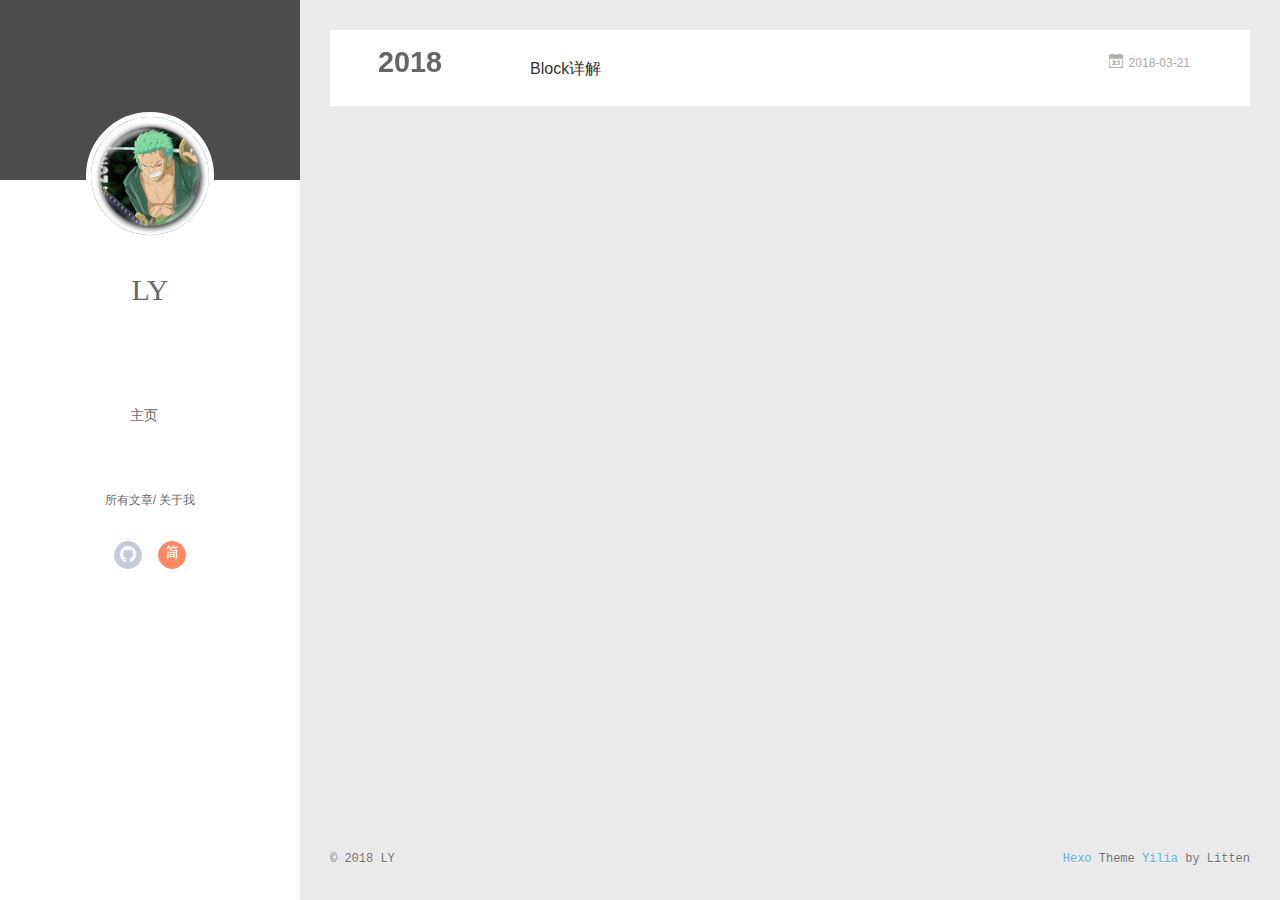
==== archives/index.html @ 7e8a122b "Site updated: 2018-03-22 15:43:41" ====
<!DOCTYPE html>
<html>
<head>
  <meta charset="utf-8">
  
  <meta name="renderer" content="webkit">
  <meta http-equiv="X-UA-Compatible" content="IE=edge" >
  <link rel="dns-prefetch" href="http://yoursite.com">
  <title>Archives | Mute</title>
  <meta name="viewport" content="width=device-width, initial-scale=1, maximum-scale=1">
  <meta property="og:type" content="website">
<meta property="og:title" content="Mute">
<meta property="og:url" content="http://yoursite.com/archives/index.html">
<meta property="og:site_name" content="Mute">
<meta property="og:locale" content="zh_CN">
<meta name="twitter:card" content="summary">
<meta name="twitter:title" content="Mute">
  
    <link rel="alternative" href="/atom.xml" title="Mute" type="application/atom+xml">
  
  
    <link rel="icon" href="/favicon.png">
  
  <link rel="stylesheet" type="text/css" href="/./main.0cf68a.css">
  <style type="text/css">
  
    #container.show {
      background: linear-gradient(200deg,#a0cfe4,#e8c37e);
    }
  </style>
  

  

</head>

<body>
  <div id="container" q-class="show:isCtnShow">
    <canvas id="anm-canvas" class="anm-canvas"></canvas>
    <div class="left-col" q-class="show:isShow">
      
<div class="overlay" style="background: #4d4d4d"></div>
<div class="intrude-less">
	<header id="header" class="inner">
		<a href="/" class="profilepic">
			<img src="/img/avatar.png" class="js-avatar">
		</a>
		<hgroup>
		  <h1 class="header-author"><a href="/">LY</a></h1>
		</hgroup>
		

		<nav class="header-menu">
			<ul>
			
				<li><a href="/">主页</a></li>
	        
			</ul>
		</nav>
		<nav class="header-smart-menu">
    		
    			
    			<a q-on="click: openSlider(e, 'innerArchive')" href="javascript:void(0)">所有文章</a>
    			
            
    			
            
    			
    			<a q-on="click: openSlider(e, 'aboutme')" href="javascript:void(0)">关于我</a>
    			
            
		</nav>
		<nav class="header-nav">
			<div class="social">
				
					<a class="github" target="_blank" href="https://github.com/1iuyan" title="github"><i class="icon-github"></i></a>
		        
					<a class="jianshu" target="_blank" href="https://www.jianshu.com/u/e7589dce4c55" title="jianshu"><i class="icon-jianshu"></i></a>
		        
			</div>
		</nav>
	</header>		
</div>

    </div>
    <div class="mid-col" q-class="show:isShow,hide:isShow|isFalse">
      
<nav id="mobile-nav">
  	<div class="overlay js-overlay" style="background: #4d4d4d"></div>
	<div class="btnctn js-mobile-btnctn">
  		<div class="slider-trigger list" q-on="click: openSlider(e)"><i class="icon icon-sort"></i></div>
	</div>
	<div class="intrude-less">
		<header id="header" class="inner">
			<div class="profilepic">
				<img src="/img/avatar.png" class="js-avatar">
			</div>
			<hgroup>
			  <h1 class="header-author js-header-author">LY</h1>
			</hgroup>
			
			
			
				
			
			
			
			<nav class="header-nav">
				<div class="social">
					
						<a class="github" target="_blank" href="https://github.com/1iuyan" title="github"><i class="icon-github"></i></a>
			        
						<a class="jianshu" target="_blank" href="https://www.jianshu.com/u/e7589dce4c55" title="jianshu"><i class="icon-jianshu"></i></a>
			        
				</div>
			</nav>

			<nav class="header-menu js-header-menu">
				<ul style="width: 50%">
				
				
					<li style="width: 100%"><a href="/">主页</a></li>
		        
				</ul>
			</nav>
		</header>				
	</div>
	<div class="mobile-mask" style="display:none" q-show="isShow"></div>
</nav>

      <div id="wrapper" class="body-wrap">
        <div class="menu-l">
          <div class="canvas-wrap">
            <canvas data-colors="#eaeaea" data-sectionHeight="100" data-contentId="js-content" id="myCanvas1" class="anm-canvas"></canvas>
          </div>
          <div id="js-content" class="content-ll">
            
  
  
    
    
      
      
      <section class="archives-wrap">
        <div class="archive-year-wrap">
          <a href="/archives/2018" class="archive-year">2018</a>
        </div>
        <div class="archives">
    
    <article class="archive-article archive-type-post">
  <div class="archive-article-inner">
    <header class="archive-article-header">
      	<div class="article-meta">
	      	<a href="/2018/03/21/Block/" class="archive-article-date">
  	<time datetime="2018-03-21T13:56:50.000Z" itemprop="datePublished"><i class="icon-calendar icon"></i>2018-03-21</time>
</a>
        </div>
    	 
  
    <h1 itemprop="name">
      <a class="archive-article-title" href="/2018/03/21/Block/">Block详解</a>
    </h1>
  

        <div class="article-info info-on-right">
          
          

        </div>
        <div class="clearfix"></div>
    </header>
  </div>
</article>
  
  
    </div></section>
  

    


          </div>
        </div>
      </div>
      <footer id="footer">
  <div class="outer">
    <div id="footer-info">
    	<div class="footer-left">
    		&copy; 2018 LY
    	</div>
      	<div class="footer-right">
      		<a href="http://hexo.io/" target="_blank">Hexo</a>  Theme <a href="https://github.com/litten/hexo-theme-yilia" target="_blank">Yilia</a> by Litten
      	</div>
    </div>
  </div>
</footer>
    </div>
    <script>
	var yiliaConfig = {
		mathjax: true,
		isHome: false,
		isPost: false,
		isArchive: true,
		isTag: false,
		isCategory: false,
		open_in_new: false,
		toc_hide_index: true,
		root: "/",
		innerArchive: true,
		showTags: false
	}
</script>

<script>!function(t){function n(e){if(r[e])return r[e].exports;var i=r[e]={exports:{},id:e,loaded:!1};return t[e].call(i.exports,i,i.exports,n),i.loaded=!0,i.exports}var r={};n.m=t,n.c=r,n.p="./",n(0)}([function(t,n,r){r(195),t.exports=r(191)},function(t,n,r){var e=r(3),i=r(52),o=r(27),u=r(28),c=r(53),f="prototype",a=function(t,n,r){var s,l,h,v,p=t&a.F,d=t&a.G,y=t&a.S,g=t&a.P,b=t&a.B,m=d?e:y?e[n]||(e[n]={}):(e[n]||{})[f],x=d?i:i[n]||(i[n]={}),w=x[f]||(x[f]={});d&&(r=n);for(s in r)l=!p&&m&&void 0!==m[s],h=(l?m:r)[s],v=b&&l?c(h,e):g&&"function"==typeof h?c(Function.call,h):h,m&&u(m,s,h,t&a.U),x[s]!=h&&o(x,s,v),g&&w[s]!=h&&(w[s]=h)};e.core=i,a.F=1,a.G=2,a.S=4,a.P=8,a.B=16,a.W=32,a.U=64,a.R=128,t.exports=a},function(t,n,r){var e=r(6);t.exports=function(t){if(!e(t))throw TypeError(t+" is not an object!");return t}},function(t,n){var r=t.exports="undefined"!=typeof window&&window.Math==Math?window:"undefined"!=typeof self&&self.Math==Math?self:Function("return this")();"number"==typeof __g&&(__g=r)},function(t,n){t.exports=function(t){try{return!!t()}catch(t){return!0}}},function(t,n){var r=t.exports="undefined"!=typeof window&&window.Math==Math?window:"undefined"!=typeof self&&self.Math==Math?self:Function("return this")();"number"==typeof __g&&(__g=r)},function(t,n){t.exports=function(t){return"object"==typeof t?null!==t:"function"==typeof t}},function(t,n,r){var e=r(126)("wks"),i=r(76),o=r(3).Symbol,u="function"==typeof o;(t.exports=function(t){return e[t]||(e[t]=u&&o[t]||(u?o:i)("Symbol."+t))}).store=e},function(t,n){var r={}.hasOwnProperty;t.exports=function(t,n){return r.call(t,n)}},function(t,n,r){var e=r(94),i=r(33);t.exports=function(t){return e(i(t))}},function(t,n,r){t.exports=!r(4)(function(){return 7!=Object.defineProperty({},"a",{get:function(){return 7}}).a})},function(t,n,r){var e=r(2),i=r(167),o=r(50),u=Object.defineProperty;n.f=r(10)?Object.defineProperty:function(t,n,r){if(e(t),n=o(n,!0),e(r),i)try{return u(t,n,r)}catch(t){}if("get"in r||"set"in r)throw TypeError("Accessors not supported!");return"value"in r&&(t[n]=r.value),t}},function(t,n,r){t.exports=!r(18)(function(){return 7!=Object.defineProperty({},"a",{get:function(){return 7}}).a})},function(t,n,r){var e=r(14),i=r(22);t.exports=r(12)?function(t,n,r){return e.f(t,n,i(1,r))}:function(t,n,r){return t[n]=r,t}},function(t,n,r){var e=r(20),i=r(58),o=r(42),u=Object.defineProperty;n.f=r(12)?Object.defineProperty:function(t,n,r){if(e(t),n=o(n,!0),e(r),i)try{return u(t,n,r)}catch(t){}if("get"in r||"set"in r)throw TypeError("Accessors not supported!");return"value"in r&&(t[n]=r.value),t}},function(t,n,r){var e=r(40)("wks"),i=r(23),o=r(5).Symbol,u="function"==typeof o;(t.exports=function(t){return e[t]||(e[t]=u&&o[t]||(u?o:i)("Symbol."+t))}).store=e},function(t,n,r){var e=r(67),i=Math.min;t.exports=function(t){return t>0?i(e(t),9007199254740991):0}},function(t,n,r){var e=r(46);t.exports=function(t){return Object(e(t))}},function(t,n){t.exports=function(t){try{return!!t()}catch(t){return!0}}},function(t,n,r){var e=r(63),i=r(34);t.exports=Object.keys||function(t){return e(t,i)}},function(t,n,r){var e=r(21);t.exports=function(t){if(!e(t))throw TypeError(t+" is not an object!");return t}},function(t,n){t.exports=function(t){return"object"==typeof t?null!==t:"function"==typeof t}},function(t,n){t.exports=function(t,n){return{enumerable:!(1&t),configurable:!(2&t),writable:!(4&t),value:n}}},function(t,n){var r=0,e=Math.random();t.exports=function(t){return"Symbol(".concat(void 0===t?"":t,")_",(++r+e).toString(36))}},function(t,n){var r={}.hasOwnProperty;t.exports=function(t,n){return r.call(t,n)}},function(t,n){var r=t.exports={version:"2.4.0"};"number"==typeof __e&&(__e=r)},function(t,n){t.exports=function(t){if("function"!=typeof t)throw TypeError(t+" is not a function!");return t}},function(t,n,r){var e=r(11),i=r(66);t.exports=r(10)?function(t,n,r){return e.f(t,n,i(1,r))}:function(t,n,r){return t[n]=r,t}},function(t,n,r){var e=r(3),i=r(27),o=r(24),u=r(76)("src"),c="toString",f=Function[c],a=(""+f).split(c);r(52).inspectSource=function(t){return f.call(t)},(t.exports=function(t,n,r,c){var f="function"==typeof r;f&&(o(r,"name")||i(r,"name",n)),t[n]!==r&&(f&&(o(r,u)||i(r,u,t[n]?""+t[n]:a.join(String(n)))),t===e?t[n]=r:c?t[n]?t[n]=r:i(t,n,r):(delete t[n],i(t,n,r)))})(Function.prototype,c,function(){return"function"==typeof this&&this[u]||f.call(this)})},function(t,n,r){var e=r(1),i=r(4),o=r(46),u=function(t,n,r,e){var i=String(o(t)),u="<"+n;return""!==r&&(u+=" "+r+'="'+String(e).replace(/"/g,"&quot;")+'"'),u+">"+i+"</"+n+">"};t.exports=function(t,n){var r={};r[t]=n(u),e(e.P+e.F*i(function(){var n=""[t]('"');return n!==n.toLowerCase()||n.split('"').length>3}),"String",r)}},function(t,n,r){var e=r(115),i=r(46);t.exports=function(t){return e(i(t))}},function(t,n,r){var e=r(116),i=r(66),o=r(30),u=r(50),c=r(24),f=r(167),a=Object.getOwnPropertyDescriptor;n.f=r(10)?a:function(t,n){if(t=o(t),n=u(n,!0),f)try{return a(t,n)}catch(t){}if(c(t,n))return i(!e.f.call(t,n),t[n])}},function(t,n,r){var e=r(24),i=r(17),o=r(145)("IE_PROTO"),u=Object.prototype;t.exports=Object.getPrototypeOf||function(t){return t=i(t),e(t,o)?t[o]:"function"==typeof t.constructor&&t instanceof t.constructor?t.constructor.prototype:t instanceof Object?u:null}},function(t,n){t.exports=function(t){if(void 0==t)throw TypeError("Can't call method on  "+t);return t}},function(t,n){t.exports="constructor,hasOwnProperty,isPrototypeOf,propertyIsEnumerable,toLocaleString,toString,valueOf".split(",")},function(t,n){t.exports={}},function(t,n){t.exports=!0},function(t,n){n.f={}.propertyIsEnumerable},function(t,n,r){var e=r(14).f,i=r(8),o=r(15)("toStringTag");t.exports=function(t,n,r){t&&!i(t=r?t:t.prototype,o)&&e(t,o,{configurable:!0,value:n})}},function(t,n,r){var e=r(40)("keys"),i=r(23);t.exports=function(t){return e[t]||(e[t]=i(t))}},function(t,n,r){var e=r(5),i="__core-js_shared__",o=e[i]||(e[i]={});t.exports=function(t){return o[t]||(o[t]={})}},function(t,n){var r=Math.ceil,e=Math.floor;t.exports=function(t){return isNaN(t=+t)?0:(t>0?e:r)(t)}},function(t,n,r){var e=r(21);t.exports=function(t,n){if(!e(t))return t;var r,i;if(n&&"function"==typeof(r=t.toString)&&!e(i=r.call(t)))return i;if("function"==typeof(r=t.valueOf)&&!e(i=r.call(t)))return i;if(!n&&"function"==typeof(r=t.toString)&&!e(i=r.call(t)))return i;throw TypeError("Can't convert object to primitive value")}},function(t,n,r){var e=r(5),i=r(25),o=r(36),u=r(44),c=r(14).f;t.exports=function(t){var n=i.Symbol||(i.Symbol=o?{}:e.Symbol||{});"_"==t.charAt(0)||t in n||c(n,t,{value:u.f(t)})}},function(t,n,r){n.f=r(15)},function(t,n){var r={}.toString;t.exports=function(t){return r.call(t).slice(8,-1)}},function(t,n){t.exports=function(t){if(void 0==t)throw TypeError("Can't call method on  "+t);return t}},function(t,n,r){var e=r(4);t.exports=function(t,n){return!!t&&e(function(){n?t.call(null,function(){},1):t.call(null)})}},function(t,n,r){var e=r(53),i=r(115),o=r(17),u=r(16),c=r(203);t.exports=function(t,n){var r=1==t,f=2==t,a=3==t,s=4==t,l=6==t,h=5==t||l,v=n||c;return function(n,c,p){for(var d,y,g=o(n),b=i(g),m=e(c,p,3),x=u(b.length),w=0,S=r?v(n,x):f?v(n,0):void 0;x>w;w++)if((h||w in b)&&(d=b[w],y=m(d,w,g),t))if(r)S[w]=y;else if(y)switch(t){case 3:return!0;case 5:return d;case 6:return w;case 2:S.push(d)}else if(s)return!1;return l?-1:a||s?s:S}}},function(t,n,r){var e=r(1),i=r(52),o=r(4);t.exports=function(t,n){var r=(i.Object||{})[t]||Object[t],u={};u[t]=n(r),e(e.S+e.F*o(function(){r(1)}),"Object",u)}},function(t,n,r){var e=r(6);t.exports=function(t,n){if(!e(t))return t;var r,i;if(n&&"function"==typeof(r=t.toString)&&!e(i=r.call(t)))return i;if("function"==typeof(r=t.valueOf)&&!e(i=r.call(t)))return i;if(!n&&"function"==typeof(r=t.toString)&&!e(i=r.call(t)))return i;throw TypeError("Can't convert object to primitive value")}},function(t,n,r){var e=r(5),i=r(25),o=r(91),u=r(13),c="prototype",f=function(t,n,r){var a,s,l,h=t&f.F,v=t&f.G,p=t&f.S,d=t&f.P,y=t&f.B,g=t&f.W,b=v?i:i[n]||(i[n]={}),m=b[c],x=v?e:p?e[n]:(e[n]||{})[c];v&&(r=n);for(a in r)(s=!h&&x&&void 0!==x[a])&&a in b||(l=s?x[a]:r[a],b[a]=v&&"function"!=typeof x[a]?r[a]:y&&s?o(l,e):g&&x[a]==l?function(t){var n=function(n,r,e){if(this instanceof t){switch(arguments.length){case 0:return new t;case 1:return new t(n);case 2:return new t(n,r)}return new t(n,r,e)}return t.apply(this,arguments)};return n[c]=t[c],n}(l):d&&"function"==typeof l?o(Function.call,l):l,d&&((b.virtual||(b.virtual={}))[a]=l,t&f.R&&m&&!m[a]&&u(m,a,l)))};f.F=1,f.G=2,f.S=4,f.P=8,f.B=16,f.W=32,f.U=64,f.R=128,t.exports=f},function(t,n){var r=t.exports={version:"2.4.0"};"number"==typeof __e&&(__e=r)},function(t,n,r){var e=r(26);t.exports=function(t,n,r){if(e(t),void 0===n)return t;switch(r){case 1:return function(r){return t.call(n,r)};case 2:return function(r,e){return t.call(n,r,e)};case 3:return function(r,e,i){return t.call(n,r,e,i)}}return function(){return t.apply(n,arguments)}}},function(t,n,r){var e=r(183),i=r(1),o=r(126)("metadata"),u=o.store||(o.store=new(r(186))),c=function(t,n,r){var i=u.get(t);if(!i){if(!r)return;u.set(t,i=new e)}var o=i.get(n);if(!o){if(!r)return;i.set(n,o=new e)}return o},f=function(t,n,r){var e=c(n,r,!1);return void 0!==e&&e.has(t)},a=function(t,n,r){var e=c(n,r,!1);return void 0===e?void 0:e.get(t)},s=function(t,n,r,e){c(r,e,!0).set(t,n)},l=function(t,n){var r=c(t,n,!1),e=[];return r&&r.forEach(function(t,n){e.push(n)}),e},h=function(t){return void 0===t||"symbol"==typeof t?t:String(t)},v=function(t){i(i.S,"Reflect",t)};t.exports={store:u,map:c,has:f,get:a,set:s,keys:l,key:h,exp:v}},function(t,n,r){"use strict";if(r(10)){var e=r(69),i=r(3),o=r(4),u=r(1),c=r(127),f=r(152),a=r(53),s=r(68),l=r(66),h=r(27),v=r(73),p=r(67),d=r(16),y=r(75),g=r(50),b=r(24),m=r(180),x=r(114),w=r(6),S=r(17),_=r(137),O=r(70),E=r(32),P=r(71).f,j=r(154),F=r(76),M=r(7),A=r(48),N=r(117),T=r(146),I=r(155),k=r(80),L=r(123),R=r(74),C=r(130),D=r(160),U=r(11),W=r(31),G=U.f,B=W.f,V=i.RangeError,z=i.TypeError,q=i.Uint8Array,K="ArrayBuffer",J="Shared"+K,Y="BYTES_PER_ELEMENT",H="prototype",$=Array[H],X=f.ArrayBuffer,Q=f.DataView,Z=A(0),tt=A(2),nt=A(3),rt=A(4),et=A(5),it=A(6),ot=N(!0),ut=N(!1),ct=I.values,ft=I.keys,at=I.entries,st=$.lastIndexOf,lt=$.reduce,ht=$.reduceRight,vt=$.join,pt=$.sort,dt=$.slice,yt=$.toString,gt=$.toLocaleString,bt=M("iterator"),mt=M("toStringTag"),xt=F("typed_constructor"),wt=F("def_constructor"),St=c.CONSTR,_t=c.TYPED,Ot=c.VIEW,Et="Wrong length!",Pt=A(1,function(t,n){return Tt(T(t,t[wt]),n)}),jt=o(function(){return 1===new q(new Uint16Array([1]).buffer)[0]}),Ft=!!q&&!!q[H].set&&o(function(){new q(1).set({})}),Mt=function(t,n){if(void 0===t)throw z(Et);var r=+t,e=d(t);if(n&&!m(r,e))throw V(Et);return e},At=function(t,n){var r=p(t);if(r<0||r%n)throw V("Wrong offset!");return r},Nt=function(t){if(w(t)&&_t in t)return t;throw z(t+" is not a typed array!")},Tt=function(t,n){if(!(w(t)&&xt in t))throw z("It is not a typed array constructor!");return new t(n)},It=function(t,n){return kt(T(t,t[wt]),n)},kt=function(t,n){for(var r=0,e=n.length,i=Tt(t,e);e>r;)i[r]=n[r++];return i},Lt=function(t,n,r){G(t,n,{get:function(){return this._d[r]}})},Rt=function(t){var n,r,e,i,o,u,c=S(t),f=arguments.length,s=f>1?arguments[1]:void 0,l=void 0!==s,h=j(c);if(void 0!=h&&!_(h)){for(u=h.call(c),e=[],n=0;!(o=u.next()).done;n++)e.push(o.value);c=e}for(l&&f>2&&(s=a(s,arguments[2],2)),n=0,r=d(c.length),i=Tt(this,r);r>n;n++)i[n]=l?s(c[n],n):c[n];return i},Ct=function(){for(var t=0,n=arguments.length,r=Tt(this,n);n>t;)r[t]=arguments[t++];return r},Dt=!!q&&o(function(){gt.call(new q(1))}),Ut=function(){return gt.apply(Dt?dt.call(Nt(this)):Nt(this),arguments)},Wt={copyWithin:function(t,n){return D.call(Nt(this),t,n,arguments.length>2?arguments[2]:void 0)},every:function(t){return rt(Nt(this),t,arguments.length>1?arguments[1]:void 0)},fill:function(t){return C.apply(Nt(this),arguments)},filter:function(t){return It(this,tt(Nt(this),t,arguments.length>1?arguments[1]:void 0))},find:function(t){return et(Nt(this),t,arguments.length>1?arguments[1]:void 0)},findIndex:function(t){return it(Nt(this),t,arguments.length>1?arguments[1]:void 0)},forEach:function(t){Z(Nt(this),t,arguments.length>1?arguments[1]:void 0)},indexOf:function(t){return ut(Nt(this),t,arguments.length>1?arguments[1]:void 0)},includes:function(t){return ot(Nt(this),t,arguments.length>1?arguments[1]:void 0)},join:function(t){return vt.apply(Nt(this),arguments)},lastIndexOf:function(t){return st.apply(Nt(this),arguments)},map:function(t){return Pt(Nt(this),t,arguments.length>1?arguments[1]:void 0)},reduce:function(t){return lt.apply(Nt(this),arguments)},reduceRight:function(t){return ht.apply(Nt(this),arguments)},reverse:function(){for(var t,n=this,r=Nt(n).length,e=Math.floor(r/2),i=0;i<e;)t=n[i],n[i++]=n[--r],n[r]=t;return n},some:function(t){return nt(Nt(this),t,arguments.length>1?arguments[1]:void 0)},sort:function(t){return pt.call(Nt(this),t)},subarray:function(t,n){var r=Nt(this),e=r.length,i=y(t,e);return new(T(r,r[wt]))(r.buffer,r.byteOffset+i*r.BYTES_PER_ELEMENT,d((void 0===n?e:y(n,e))-i))}},Gt=function(t,n){return It(this,dt.call(Nt(this),t,n))},Bt=function(t){Nt(this);var n=At(arguments[1],1),r=this.length,e=S(t),i=d(e.length),o=0;if(i+n>r)throw V(Et);for(;o<i;)this[n+o]=e[o++]},Vt={entries:function(){return at.call(Nt(this))},keys:function(){return ft.call(Nt(this))},values:function(){return ct.call(Nt(this))}},zt=function(t,n){return w(t)&&t[_t]&&"symbol"!=typeof n&&n in t&&String(+n)==String(n)},qt=function(t,n){return zt(t,n=g(n,!0))?l(2,t[n]):B(t,n)},Kt=function(t,n,r){return!(zt(t,n=g(n,!0))&&w(r)&&b(r,"value"))||b(r,"get")||b(r,"set")||r.configurable||b(r,"writable")&&!r.writable||b(r,"enumerable")&&!r.enumerable?G(t,n,r):(t[n]=r.value,t)};St||(W.f=qt,U.f=Kt),u(u.S+u.F*!St,"Object",{getOwnPropertyDescriptor:qt,defineProperty:Kt}),o(function(){yt.call({})})&&(yt=gt=function(){return vt.call(this)});var Jt=v({},Wt);v(Jt,Vt),h(Jt,bt,Vt.values),v(Jt,{slice:Gt,set:Bt,constructor:function(){},toString:yt,toLocaleString:Ut}),Lt(Jt,"buffer","b"),Lt(Jt,"byteOffset","o"),Lt(Jt,"byteLength","l"),Lt(Jt,"length","e"),G(Jt,mt,{get:function(){return this[_t]}}),t.exports=function(t,n,r,f){f=!!f;var a=t+(f?"Clamped":"")+"Array",l="Uint8Array"!=a,v="get"+t,p="set"+t,y=i[a],g=y||{},b=y&&E(y),m=!y||!c.ABV,S={},_=y&&y[H],j=function(t,r){var e=t._d;return e.v[v](r*n+e.o,jt)},F=function(t,r,e){var i=t._d;f&&(e=(e=Math.round(e))<0?0:e>255?255:255&e),i.v[p](r*n+i.o,e,jt)},M=function(t,n){G(t,n,{get:function(){return j(this,n)},set:function(t){return F(this,n,t)},enumerable:!0})};m?(y=r(function(t,r,e,i){s(t,y,a,"_d");var o,u,c,f,l=0,v=0;if(w(r)){if(!(r instanceof X||(f=x(r))==K||f==J))return _t in r?kt(y,r):Rt.call(y,r);o=r,v=At(e,n);var p=r.byteLength;if(void 0===i){if(p%n)throw V(Et);if((u=p-v)<0)throw V(Et)}else if((u=d(i)*n)+v>p)throw V(Et);c=u/n}else c=Mt(r,!0),u=c*n,o=new X(u);for(h(t,"_d",{b:o,o:v,l:u,e:c,v:new Q(o)});l<c;)M(t,l++)}),_=y[H]=O(Jt),h(_,"constructor",y)):L(function(t){new y(null),new y(t)},!0)||(y=r(function(t,r,e,i){s(t,y,a);var o;return w(r)?r instanceof X||(o=x(r))==K||o==J?void 0!==i?new g(r,At(e,n),i):void 0!==e?new g(r,At(e,n)):new g(r):_t in r?kt(y,r):Rt.call(y,r):new g(Mt(r,l))}),Z(b!==Function.prototype?P(g).concat(P(b)):P(g),function(t){t in y||h(y,t,g[t])}),y[H]=_,e||(_.constructor=y));var A=_[bt],N=!!A&&("values"==A.name||void 0==A.name),T=Vt.values;h(y,xt,!0),h(_,_t,a),h(_,Ot,!0),h(_,wt,y),(f?new y(1)[mt]==a:mt in _)||G(_,mt,{get:function(){return a}}),S[a]=y,u(u.G+u.W+u.F*(y!=g),S),u(u.S,a,{BYTES_PER_ELEMENT:n,from:Rt,of:Ct}),Y in _||h(_,Y,n),u(u.P,a,Wt),R(a),u(u.P+u.F*Ft,a,{set:Bt}),u(u.P+u.F*!N,a,Vt),u(u.P+u.F*(_.toString!=yt),a,{toString:yt}),u(u.P+u.F*o(function(){new y(1).slice()}),a,{slice:Gt}),u(u.P+u.F*(o(function(){return[1,2].toLocaleString()!=new y([1,2]).toLocaleString()})||!o(function(){_.toLocaleString.call([1,2])})),a,{toLocaleString:Ut}),k[a]=N?A:T,e||N||h(_,bt,T)}}else t.exports=function(){}},function(t,n){var r={}.toString;t.exports=function(t){return r.call(t).slice(8,-1)}},function(t,n,r){var e=r(21),i=r(5).document,o=e(i)&&e(i.createElement);t.exports=function(t){return o?i.createElement(t):{}}},function(t,n,r){t.exports=!r(12)&&!r(18)(function(){return 7!=Object.defineProperty(r(57)("div"),"a",{get:function(){return 7}}).a})},function(t,n,r){"use strict";var e=r(36),i=r(51),o=r(64),u=r(13),c=r(8),f=r(35),a=r(96),s=r(38),l=r(103),h=r(15)("iterator"),v=!([].keys&&"next"in[].keys()),p="keys",d="values",y=function(){return this};t.exports=function(t,n,r,g,b,m,x){a(r,n,g);var w,S,_,O=function(t){if(!v&&t in F)return F[t];switch(t){case p:case d:return function(){return new r(this,t)}}return function(){return new r(this,t)}},E=n+" Iterator",P=b==d,j=!1,F=t.prototype,M=F[h]||F["@@iterator"]||b&&F[b],A=M||O(b),N=b?P?O("entries"):A:void 0,T="Array"==n?F.entries||M:M;if(T&&(_=l(T.call(new t)))!==Object.prototype&&(s(_,E,!0),e||c(_,h)||u(_,h,y)),P&&M&&M.name!==d&&(j=!0,A=function(){return M.call(this)}),e&&!x||!v&&!j&&F[h]||u(F,h,A),f[n]=A,f[E]=y,b)if(w={values:P?A:O(d),keys:m?A:O(p),entries:N},x)for(S in w)S in F||o(F,S,w[S]);else i(i.P+i.F*(v||j),n,w);return w}},function(t,n,r){var e=r(20),i=r(100),o=r(34),u=r(39)("IE_PROTO"),c=function(){},f="prototype",a=function(){var t,n=r(57)("iframe"),e=o.length;for(n.style.display="none",r(93).appendChild(n),n.src="javascript:",t=n.contentWindow.document,t.open(),t.write("<script>document.F=Object<\/script>"),t.close(),a=t.F;e--;)delete a[f][o[e]];return a()};t.exports=Object.create||function(t,n){var r;return null!==t?(c[f]=e(t),r=new c,c[f]=null,r[u]=t):r=a(),void 0===n?r:i(r,n)}},function(t,n,r){var e=r(63),i=r(34).concat("length","prototype");n.f=Object.getOwnPropertyNames||function(t){return e(t,i)}},function(t,n){n.f=Object.getOwnPropertySymbols},function(t,n,r){var e=r(8),i=r(9),o=r(90)(!1),u=r(39)("IE_PROTO");t.exports=function(t,n){var r,c=i(t),f=0,a=[];for(r in c)r!=u&&e(c,r)&&a.push(r);for(;n.length>f;)e(c,r=n[f++])&&(~o(a,r)||a.push(r));return a}},function(t,n,r){t.exports=r(13)},function(t,n,r){var e=r(76)("meta"),i=r(6),o=r(24),u=r(11).f,c=0,f=Object.isExtensible||function(){return!0},a=!r(4)(function(){return f(Object.preventExtensions({}))}),s=function(t){u(t,e,{value:{i:"O"+ ++c,w:{}}})},l=function(t,n){if(!i(t))return"symbol"==typeof t?t:("string"==typeof t?"S":"P")+t;if(!o(t,e)){if(!f(t))return"F";if(!n)return"E";s(t)}return t[e].i},h=function(t,n){if(!o(t,e)){if(!f(t))return!0;if(!n)return!1;s(t)}return t[e].w},v=function(t){return a&&p.NEED&&f(t)&&!o(t,e)&&s(t),t},p=t.exports={KEY:e,NEED:!1,fastKey:l,getWeak:h,onFreeze:v}},function(t,n){t.exports=function(t,n){return{enumerable:!(1&t),configurable:!(2&t),writable:!(4&t),value:n}}},function(t,n){var r=Math.ceil,e=Math.floor;t.exports=function(t){return isNaN(t=+t)?0:(t>0?e:r)(t)}},function(t,n){t.exports=function(t,n,r,e){if(!(t instanceof n)||void 0!==e&&e in t)throw TypeError(r+": incorrect invocation!");return t}},function(t,n){t.exports=!1},function(t,n,r){var e=r(2),i=r(173),o=r(133),u=r(145)("IE_PROTO"),c=function(){},f="prototype",a=function(){var t,n=r(132)("iframe"),e=o.length;for(n.style.display="none",r(135).appendChild(n),n.src="javascript:",t=n.contentWindow.document,t.open(),t.write("<script>document.F=Object<\/script>"),t.close(),a=t.F;e--;)delete a[f][o[e]];return a()};t.exports=Object.create||function(t,n){var r;return null!==t?(c[f]=e(t),r=new c,c[f]=null,r[u]=t):r=a(),void 0===n?r:i(r,n)}},function(t,n,r){var e=r(175),i=r(133).concat("length","prototype");n.f=Object.getOwnPropertyNames||function(t){return e(t,i)}},function(t,n,r){var e=r(175),i=r(133);t.exports=Object.keys||function(t){return e(t,i)}},function(t,n,r){var e=r(28);t.exports=function(t,n,r){for(var i in n)e(t,i,n[i],r);return t}},function(t,n,r){"use strict";var e=r(3),i=r(11),o=r(10),u=r(7)("species");t.exports=function(t){var n=e[t];o&&n&&!n[u]&&i.f(n,u,{configurable:!0,get:function(){return this}})}},function(t,n,r){var e=r(67),i=Math.max,o=Math.min;t.exports=function(t,n){return t=e(t),t<0?i(t+n,0):o(t,n)}},function(t,n){var r=0,e=Math.random();t.exports=function(t){return"Symbol(".concat(void 0===t?"":t,")_",(++r+e).toString(36))}},function(t,n,r){var e=r(33);t.exports=function(t){return Object(e(t))}},function(t,n,r){var e=r(7)("unscopables"),i=Array.prototype;void 0==i[e]&&r(27)(i,e,{}),t.exports=function(t){i[e][t]=!0}},function(t,n,r){var e=r(53),i=r(169),o=r(137),u=r(2),c=r(16),f=r(154),a={},s={},n=t.exports=function(t,n,r,l,h){var v,p,d,y,g=h?function(){return t}:f(t),b=e(r,l,n?2:1),m=0;if("function"!=typeof g)throw TypeError(t+" is not iterable!");if(o(g)){for(v=c(t.length);v>m;m++)if((y=n?b(u(p=t[m])[0],p[1]):b(t[m]))===a||y===s)return y}else for(d=g.call(t);!(p=d.next()).done;)if((y=i(d,b,p.value,n))===a||y===s)return y};n.BREAK=a,n.RETURN=s},function(t,n){t.exports={}},function(t,n,r){var e=r(11).f,i=r(24),o=r(7)("toStringTag");t.exports=function(t,n,r){t&&!i(t=r?t:t.prototype,o)&&e(t,o,{configurable:!0,value:n})}},function(t,n,r){var e=r(1),i=r(46),o=r(4),u=r(150),c="["+u+"]",f="​",a=RegExp("^"+c+c+"*"),s=RegExp(c+c+"*$"),l=function(t,n,r){var i={},c=o(function(){return!!u[t]()||f[t]()!=f}),a=i[t]=c?n(h):u[t];r&&(i[r]=a),e(e.P+e.F*c,"String",i)},h=l.trim=function(t,n){return t=String(i(t)),1&n&&(t=t.replace(a,"")),2&n&&(t=t.replace(s,"")),t};t.exports=l},function(t,n,r){t.exports={default:r(86),__esModule:!0}},function(t,n,r){t.exports={default:r(87),__esModule:!0}},function(t,n,r){"use strict";function e(t){return t&&t.__esModule?t:{default:t}}n.__esModule=!0;var i=r(84),o=e(i),u=r(83),c=e(u),f="function"==typeof c.default&&"symbol"==typeof o.default?function(t){return typeof t}:function(t){return t&&"function"==typeof c.default&&t.constructor===c.default&&t!==c.default.prototype?"symbol":typeof t};n.default="function"==typeof c.default&&"symbol"===f(o.default)?function(t){return void 0===t?"undefined":f(t)}:function(t){return t&&"function"==typeof c.default&&t.constructor===c.default&&t!==c.default.prototype?"symbol":void 0===t?"undefined":f(t)}},function(t,n,r){r(110),r(108),r(111),r(112),t.exports=r(25).Symbol},function(t,n,r){r(109),r(113),t.exports=r(44).f("iterator")},function(t,n){t.exports=function(t){if("function"!=typeof t)throw TypeError(t+" is not a function!");return t}},function(t,n){t.exports=function(){}},function(t,n,r){var e=r(9),i=r(106),o=r(105);t.exports=function(t){return function(n,r,u){var c,f=e(n),a=i(f.length),s=o(u,a);if(t&&r!=r){for(;a>s;)if((c=f[s++])!=c)return!0}else for(;a>s;s++)if((t||s in f)&&f[s]===r)return t||s||0;return!t&&-1}}},function(t,n,r){var e=r(88);t.exports=function(t,n,r){if(e(t),void 0===n)return t;switch(r){case 1:return function(r){return t.call(n,r)};case 2:return function(r,e){return t.call(n,r,e)};case 3:return function(r,e,i){return t.call(n,r,e,i)}}return function(){return t.apply(n,arguments)}}},function(t,n,r){var e=r(19),i=r(62),o=r(37);t.exports=function(t){var n=e(t),r=i.f;if(r)for(var u,c=r(t),f=o.f,a=0;c.length>a;)f.call(t,u=c[a++])&&n.push(u);return n}},function(t,n,r){t.exports=r(5).document&&document.documentElement},function(t,n,r){var e=r(56);t.exports=Object("z").propertyIsEnumerable(0)?Object:function(t){return"String"==e(t)?t.split(""):Object(t)}},function(t,n,r){var e=r(56);t.exports=Array.isArray||function(t){return"Array"==e(t)}},function(t,n,r){"use strict";var e=r(60),i=r(22),o=r(38),u={};r(13)(u,r(15)("iterator"),function(){return this}),t.exports=function(t,n,r){t.prototype=e(u,{next:i(1,r)}),o(t,n+" Iterator")}},function(t,n){t.exports=function(t,n){return{value:n,done:!!t}}},function(t,n,r){var e=r(19),i=r(9);t.exports=function(t,n){for(var r,o=i(t),u=e(o),c=u.length,f=0;c>f;)if(o[r=u[f++]]===n)return r}},function(t,n,r){var e=r(23)("meta"),i=r(21),o=r(8),u=r(14).f,c=0,f=Object.isExtensible||function(){return!0},a=!r(18)(function(){return f(Object.preventExtensions({}))}),s=function(t){u(t,e,{value:{i:"O"+ ++c,w:{}}})},l=function(t,n){if(!i(t))return"symbol"==typeof t?t:("string"==typeof t?"S":"P")+t;if(!o(t,e)){if(!f(t))return"F";if(!n)return"E";s(t)}return t[e].i},h=function(t,n){if(!o(t,e)){if(!f(t))return!0;if(!n)return!1;s(t)}return t[e].w},v=function(t){return a&&p.NEED&&f(t)&&!o(t,e)&&s(t),t},p=t.exports={KEY:e,NEED:!1,fastKey:l,getWeak:h,onFreeze:v}},function(t,n,r){var e=r(14),i=r(20),o=r(19);t.exports=r(12)?Object.defineProperties:function(t,n){i(t);for(var r,u=o(n),c=u.length,f=0;c>f;)e.f(t,r=u[f++],n[r]);return t}},function(t,n,r){var e=r(37),i=r(22),o=r(9),u=r(42),c=r(8),f=r(58),a=Object.getOwnPropertyDescriptor;n.f=r(12)?a:function(t,n){if(t=o(t),n=u(n,!0),f)try{return a(t,n)}catch(t){}if(c(t,n))return i(!e.f.call(t,n),t[n])}},function(t,n,r){var e=r(9),i=r(61).f,o={}.toString,u="object"==typeof window&&window&&Object.getOwnPropertyNames?Object.getOwnPropertyNames(window):[],c=function(t){try{return i(t)}catch(t){return u.slice()}};t.exports.f=function(t){return u&&"[object Window]"==o.call(t)?c(t):i(e(t))}},function(t,n,r){var e=r(8),i=r(77),o=r(39)("IE_PROTO"),u=Object.prototype;t.exports=Object.getPrototypeOf||function(t){return t=i(t),e(t,o)?t[o]:"function"==typeof t.constructor&&t instanceof t.constructor?t.constructor.prototype:t instanceof Object?u:null}},function(t,n,r){var e=r(41),i=r(33);t.exports=function(t){return function(n,r){var o,u,c=String(i(n)),f=e(r),a=c.length;return f<0||f>=a?t?"":void 0:(o=c.charCodeAt(f),o<55296||o>56319||f+1===a||(u=c.charCodeAt(f+1))<56320||u>57343?t?c.charAt(f):o:t?c.slice(f,f+2):u-56320+(o-55296<<10)+65536)}}},function(t,n,r){var e=r(41),i=Math.max,o=Math.min;t.exports=function(t,n){return t=e(t),t<0?i(t+n,0):o(t,n)}},function(t,n,r){var e=r(41),i=Math.min;t.exports=function(t){return t>0?i(e(t),9007199254740991):0}},function(t,n,r){"use strict";var e=r(89),i=r(97),o=r(35),u=r(9);t.exports=r(59)(Array,"Array",function(t,n){this._t=u(t),this._i=0,this._k=n},function(){var t=this._t,n=this._k,r=this._i++;return!t||r>=t.length?(this._t=void 0,i(1)):"keys"==n?i(0,r):"values"==n?i(0,t[r]):i(0,[r,t[r]])},"values"),o.Arguments=o.Array,e("keys"),e("values"),e("entries")},function(t,n){},function(t,n,r){"use strict";var e=r(104)(!0);r(59)(String,"String",function(t){this._t=String(t),this._i=0},function(){var t,n=this._t,r=this._i;return r>=n.length?{value:void 0,done:!0}:(t=e(n,r),this._i+=t.length,{value:t,done:!1})})},function(t,n,r){"use strict";var e=r(5),i=r(8),o=r(12),u=r(51),c=r(64),f=r(99).KEY,a=r(18),s=r(40),l=r(38),h=r(23),v=r(15),p=r(44),d=r(43),y=r(98),g=r(92),b=r(95),m=r(20),x=r(9),w=r(42),S=r(22),_=r(60),O=r(102),E=r(101),P=r(14),j=r(19),F=E.f,M=P.f,A=O.f,N=e.Symbol,T=e.JSON,I=T&&T.stringify,k="prototype",L=v("_hidden"),R=v("toPrimitive"),C={}.propertyIsEnumerable,D=s("symbol-registry"),U=s("symbols"),W=s("op-symbols"),G=Object[k],B="function"==typeof N,V=e.QObject,z=!V||!V[k]||!V[k].findChild,q=o&&a(function(){return 7!=_(M({},"a",{get:function(){return M(this,"a",{value:7}).a}})).a})?function(t,n,r){var e=F(G,n);e&&delete G[n],M(t,n,r),e&&t!==G&&M(G,n,e)}:M,K=function(t){var n=U[t]=_(N[k]);return n._k=t,n},J=B&&"symbol"==typeof N.iterator?function(t){return"symbol"==typeof t}:function(t){return t instanceof N},Y=function(t,n,r){return t===G&&Y(W,n,r),m(t),n=w(n,!0),m(r),i(U,n)?(r.enumerable?(i(t,L)&&t[L][n]&&(t[L][n]=!1),r=_(r,{enumerable:S(0,!1)})):(i(t,L)||M(t,L,S(1,{})),t[L][n]=!0),q(t,n,r)):M(t,n,r)},H=function(t,n){m(t);for(var r,e=g(n=x(n)),i=0,o=e.length;o>i;)Y(t,r=e[i++],n[r]);return t},$=function(t,n){return void 0===n?_(t):H(_(t),n)},X=function(t){var n=C.call(this,t=w(t,!0));return!(this===G&&i(U,t)&&!i(W,t))&&(!(n||!i(this,t)||!i(U,t)||i(this,L)&&this[L][t])||n)},Q=function(t,n){if(t=x(t),n=w(n,!0),t!==G||!i(U,n)||i(W,n)){var r=F(t,n);return!r||!i(U,n)||i(t,L)&&t[L][n]||(r.enumerable=!0),r}},Z=function(t){for(var n,r=A(x(t)),e=[],o=0;r.length>o;)i(U,n=r[o++])||n==L||n==f||e.push(n);return e},tt=function(t){for(var n,r=t===G,e=A(r?W:x(t)),o=[],u=0;e.length>u;)!i(U,n=e[u++])||r&&!i(G,n)||o.push(U[n]);return o};B||(N=function(){if(this instanceof N)throw TypeError("Symbol is not a constructor!");var t=h(arguments.length>0?arguments[0]:void 0),n=function(r){this===G&&n.call(W,r),i(this,L)&&i(this[L],t)&&(this[L][t]=!1),q(this,t,S(1,r))};return o&&z&&q(G,t,{configurable:!0,set:n}),K(t)},c(N[k],"toString",function(){return this._k}),E.f=Q,P.f=Y,r(61).f=O.f=Z,r(37).f=X,r(62).f=tt,o&&!r(36)&&c(G,"propertyIsEnumerable",X,!0),p.f=function(t){return K(v(t))}),u(u.G+u.W+u.F*!B,{Symbol:N});for(var nt="hasInstance,isConcatSpreadable,iterator,match,replace,search,species,split,toPrimitive,toStringTag,unscopables".split(","),rt=0;nt.length>rt;)v(nt[rt++]);for(var nt=j(v.store),rt=0;nt.length>rt;)d(nt[rt++]);u(u.S+u.F*!B,"Symbol",{for:function(t){return i(D,t+="")?D[t]:D[t]=N(t)},keyFor:function(t){if(J(t))return y(D,t);throw TypeError(t+" is not a symbol!")},useSetter:function(){z=!0},useSimple:function(){z=!1}}),u(u.S+u.F*!B,"Object",{create:$,defineProperty:Y,defineProperties:H,getOwnPropertyDescriptor:Q,getOwnPropertyNames:Z,getOwnPropertySymbols:tt}),T&&u(u.S+u.F*(!B||a(function(){var t=N();return"[null]"!=I([t])||"{}"!=I({a:t})||"{}"!=I(Object(t))})),"JSON",{stringify:function(t){if(void 0!==t&&!J(t)){for(var n,r,e=[t],i=1;arguments.length>i;)e.push(arguments[i++]);return n=e[1],"function"==typeof n&&(r=n),!r&&b(n)||(n=function(t,n){if(r&&(n=r.call(this,t,n)),!J(n))return n}),e[1]=n,I.apply(T,e)}}}),N[k][R]||r(13)(N[k],R,N[k].valueOf),l(N,"Symbol"),l(Math,"Math",!0),l(e.JSON,"JSON",!0)},function(t,n,r){r(43)("asyncIterator")},function(t,n,r){r(43)("observable")},function(t,n,r){r(107);for(var e=r(5),i=r(13),o=r(35),u=r(15)("toStringTag"),c=["NodeList","DOMTokenList","MediaList","StyleSheetList","CSSRuleList"],f=0;f<5;f++){var a=c[f],s=e[a],l=s&&s.prototype;l&&!l[u]&&i(l,u,a),o[a]=o.Array}},function(t,n,r){var e=r(45),i=r(7)("toStringTag"),o="Arguments"==e(function(){return arguments}()),u=function(t,n){try{return t[n]}catch(t){}};t.exports=function(t){var n,r,c;return void 0===t?"Undefined":null===t?"Null":"string"==typeof(r=u(n=Object(t),i))?r:o?e(n):"Object"==(c=e(n))&&"function"==typeof n.callee?"Arguments":c}},function(t,n,r){var e=r(45);t.exports=Object("z").propertyIsEnumerable(0)?Object:function(t){return"String"==e(t)?t.split(""):Object(t)}},function(t,n){n.f={}.propertyIsEnumerable},function(t,n,r){var e=r(30),i=r(16),o=r(75);t.exports=function(t){return function(n,r,u){var c,f=e(n),a=i(f.length),s=o(u,a);if(t&&r!=r){for(;a>s;)if((c=f[s++])!=c)return!0}else for(;a>s;s++)if((t||s in f)&&f[s]===r)return t||s||0;return!t&&-1}}},function(t,n,r){"use strict";var e=r(3),i=r(1),o=r(28),u=r(73),c=r(65),f=r(79),a=r(68),s=r(6),l=r(4),h=r(123),v=r(81),p=r(136);t.exports=function(t,n,r,d,y,g){var b=e[t],m=b,x=y?"set":"add",w=m&&m.prototype,S={},_=function(t){var n=w[t];o(w,t,"delete"==t?function(t){return!(g&&!s(t))&&n.call(this,0===t?0:t)}:"has"==t?function(t){return!(g&&!s(t))&&n.call(this,0===t?0:t)}:"get"==t?function(t){return g&&!s(t)?void 0:n.call(this,0===t?0:t)}:"add"==t?function(t){return n.call(this,0===t?0:t),this}:function(t,r){return n.call(this,0===t?0:t,r),this})};if("function"==typeof m&&(g||w.forEach&&!l(function(){(new m).entries().next()}))){var O=new m,E=O[x](g?{}:-0,1)!=O,P=l(function(){O.has(1)}),j=h(function(t){new m(t)}),F=!g&&l(function(){for(var t=new m,n=5;n--;)t[x](n,n);return!t.has(-0)});j||(m=n(function(n,r){a(n,m,t);var e=p(new b,n,m);return void 0!=r&&f(r,y,e[x],e),e}),m.prototype=w,w.constructor=m),(P||F)&&(_("delete"),_("has"),y&&_("get")),(F||E)&&_(x),g&&w.clear&&delete w.clear}else m=d.getConstructor(n,t,y,x),u(m.prototype,r),c.NEED=!0;return v(m,t),S[t]=m,i(i.G+i.W+i.F*(m!=b),S),g||d.setStrong(m,t,y),m}},function(t,n,r){"use strict";var e=r(27),i=r(28),o=r(4),u=r(46),c=r(7);t.exports=function(t,n,r){var f=c(t),a=r(u,f,""[t]),s=a[0],l=a[1];o(function(){var n={};return n[f]=function(){return 7},7!=""[t](n)})&&(i(String.prototype,t,s),e(RegExp.prototype,f,2==n?function(t,n){return l.call(t,this,n)}:function(t){return l.call(t,this)}))}
},function(t,n,r){"use strict";var e=r(2);t.exports=function(){var t=e(this),n="";return t.global&&(n+="g"),t.ignoreCase&&(n+="i"),t.multiline&&(n+="m"),t.unicode&&(n+="u"),t.sticky&&(n+="y"),n}},function(t,n){t.exports=function(t,n,r){var e=void 0===r;switch(n.length){case 0:return e?t():t.call(r);case 1:return e?t(n[0]):t.call(r,n[0]);case 2:return e?t(n[0],n[1]):t.call(r,n[0],n[1]);case 3:return e?t(n[0],n[1],n[2]):t.call(r,n[0],n[1],n[2]);case 4:return e?t(n[0],n[1],n[2],n[3]):t.call(r,n[0],n[1],n[2],n[3])}return t.apply(r,n)}},function(t,n,r){var e=r(6),i=r(45),o=r(7)("match");t.exports=function(t){var n;return e(t)&&(void 0!==(n=t[o])?!!n:"RegExp"==i(t))}},function(t,n,r){var e=r(7)("iterator"),i=!1;try{var o=[7][e]();o.return=function(){i=!0},Array.from(o,function(){throw 2})}catch(t){}t.exports=function(t,n){if(!n&&!i)return!1;var r=!1;try{var o=[7],u=o[e]();u.next=function(){return{done:r=!0}},o[e]=function(){return u},t(o)}catch(t){}return r}},function(t,n,r){t.exports=r(69)||!r(4)(function(){var t=Math.random();__defineSetter__.call(null,t,function(){}),delete r(3)[t]})},function(t,n){n.f=Object.getOwnPropertySymbols},function(t,n,r){var e=r(3),i="__core-js_shared__",o=e[i]||(e[i]={});t.exports=function(t){return o[t]||(o[t]={})}},function(t,n,r){for(var e,i=r(3),o=r(27),u=r(76),c=u("typed_array"),f=u("view"),a=!(!i.ArrayBuffer||!i.DataView),s=a,l=0,h="Int8Array,Uint8Array,Uint8ClampedArray,Int16Array,Uint16Array,Int32Array,Uint32Array,Float32Array,Float64Array".split(",");l<9;)(e=i[h[l++]])?(o(e.prototype,c,!0),o(e.prototype,f,!0)):s=!1;t.exports={ABV:a,CONSTR:s,TYPED:c,VIEW:f}},function(t,n){"use strict";var r={versions:function(){var t=window.navigator.userAgent;return{trident:t.indexOf("Trident")>-1,presto:t.indexOf("Presto")>-1,webKit:t.indexOf("AppleWebKit")>-1,gecko:t.indexOf("Gecko")>-1&&-1==t.indexOf("KHTML"),mobile:!!t.match(/AppleWebKit.*Mobile.*/),ios:!!t.match(/\(i[^;]+;( U;)? CPU.+Mac OS X/),android:t.indexOf("Android")>-1||t.indexOf("Linux")>-1,iPhone:t.indexOf("iPhone")>-1||t.indexOf("Mac")>-1,iPad:t.indexOf("iPad")>-1,webApp:-1==t.indexOf("Safari"),weixin:-1==t.indexOf("MicroMessenger")}}()};t.exports=r},function(t,n,r){"use strict";var e=r(85),i=function(t){return t&&t.__esModule?t:{default:t}}(e),o=function(){function t(t,n,e){return n||e?String.fromCharCode(n||e):r[t]||t}function n(t){return e[t]}var r={"&quot;":'"',"&lt;":"<","&gt;":">","&amp;":"&","&nbsp;":" "},e={};for(var u in r)e[r[u]]=u;return r["&apos;"]="'",e["'"]="&#39;",{encode:function(t){return t?(""+t).replace(/['<> "&]/g,n).replace(/\r?\n/g,"<br/>").replace(/\s/g,"&nbsp;"):""},decode:function(n){return n?(""+n).replace(/<br\s*\/?>/gi,"\n").replace(/&quot;|&lt;|&gt;|&amp;|&nbsp;|&apos;|&#(\d+);|&#(\d+)/g,t).replace(/\u00a0/g," "):""},encodeBase16:function(t){if(!t)return t;t+="";for(var n=[],r=0,e=t.length;e>r;r++)n.push(t.charCodeAt(r).toString(16).toUpperCase());return n.join("")},encodeBase16forJSON:function(t){if(!t)return t;t=t.replace(/[\u4E00-\u9FBF]/gi,function(t){return escape(t).replace("%u","\\u")});for(var n=[],r=0,e=t.length;e>r;r++)n.push(t.charCodeAt(r).toString(16).toUpperCase());return n.join("")},decodeBase16:function(t){if(!t)return t;t+="";for(var n=[],r=0,e=t.length;e>r;r+=2)n.push(String.fromCharCode("0x"+t.slice(r,r+2)));return n.join("")},encodeObject:function(t){if(t instanceof Array)for(var n=0,r=t.length;r>n;n++)t[n]=o.encodeObject(t[n]);else if("object"==(void 0===t?"undefined":(0,i.default)(t)))for(var e in t)t[e]=o.encodeObject(t[e]);else if("string"==typeof t)return o.encode(t);return t},loadScript:function(t){var n=document.createElement("script");document.getElementsByTagName("body")[0].appendChild(n),n.setAttribute("src",t)},addLoadEvent:function(t){var n=window.onload;"function"!=typeof window.onload?window.onload=t:window.onload=function(){n(),t()}}}}();t.exports=o},function(t,n,r){"use strict";var e=r(17),i=r(75),o=r(16);t.exports=function(t){for(var n=e(this),r=o(n.length),u=arguments.length,c=i(u>1?arguments[1]:void 0,r),f=u>2?arguments[2]:void 0,a=void 0===f?r:i(f,r);a>c;)n[c++]=t;return n}},function(t,n,r){"use strict";var e=r(11),i=r(66);t.exports=function(t,n,r){n in t?e.f(t,n,i(0,r)):t[n]=r}},function(t,n,r){var e=r(6),i=r(3).document,o=e(i)&&e(i.createElement);t.exports=function(t){return o?i.createElement(t):{}}},function(t,n){t.exports="constructor,hasOwnProperty,isPrototypeOf,propertyIsEnumerable,toLocaleString,toString,valueOf".split(",")},function(t,n,r){var e=r(7)("match");t.exports=function(t){var n=/./;try{"/./"[t](n)}catch(r){try{return n[e]=!1,!"/./"[t](n)}catch(t){}}return!0}},function(t,n,r){t.exports=r(3).document&&document.documentElement},function(t,n,r){var e=r(6),i=r(144).set;t.exports=function(t,n,r){var o,u=n.constructor;return u!==r&&"function"==typeof u&&(o=u.prototype)!==r.prototype&&e(o)&&i&&i(t,o),t}},function(t,n,r){var e=r(80),i=r(7)("iterator"),o=Array.prototype;t.exports=function(t){return void 0!==t&&(e.Array===t||o[i]===t)}},function(t,n,r){var e=r(45);t.exports=Array.isArray||function(t){return"Array"==e(t)}},function(t,n,r){"use strict";var e=r(70),i=r(66),o=r(81),u={};r(27)(u,r(7)("iterator"),function(){return this}),t.exports=function(t,n,r){t.prototype=e(u,{next:i(1,r)}),o(t,n+" Iterator")}},function(t,n,r){"use strict";var e=r(69),i=r(1),o=r(28),u=r(27),c=r(24),f=r(80),a=r(139),s=r(81),l=r(32),h=r(7)("iterator"),v=!([].keys&&"next"in[].keys()),p="keys",d="values",y=function(){return this};t.exports=function(t,n,r,g,b,m,x){a(r,n,g);var w,S,_,O=function(t){if(!v&&t in F)return F[t];switch(t){case p:case d:return function(){return new r(this,t)}}return function(){return new r(this,t)}},E=n+" Iterator",P=b==d,j=!1,F=t.prototype,M=F[h]||F["@@iterator"]||b&&F[b],A=M||O(b),N=b?P?O("entries"):A:void 0,T="Array"==n?F.entries||M:M;if(T&&(_=l(T.call(new t)))!==Object.prototype&&(s(_,E,!0),e||c(_,h)||u(_,h,y)),P&&M&&M.name!==d&&(j=!0,A=function(){return M.call(this)}),e&&!x||!v&&!j&&F[h]||u(F,h,A),f[n]=A,f[E]=y,b)if(w={values:P?A:O(d),keys:m?A:O(p),entries:N},x)for(S in w)S in F||o(F,S,w[S]);else i(i.P+i.F*(v||j),n,w);return w}},function(t,n){var r=Math.expm1;t.exports=!r||r(10)>22025.465794806718||r(10)<22025.465794806718||-2e-17!=r(-2e-17)?function(t){return 0==(t=+t)?t:t>-1e-6&&t<1e-6?t+t*t/2:Math.exp(t)-1}:r},function(t,n){t.exports=Math.sign||function(t){return 0==(t=+t)||t!=t?t:t<0?-1:1}},function(t,n,r){var e=r(3),i=r(151).set,o=e.MutationObserver||e.WebKitMutationObserver,u=e.process,c=e.Promise,f="process"==r(45)(u);t.exports=function(){var t,n,r,a=function(){var e,i;for(f&&(e=u.domain)&&e.exit();t;){i=t.fn,t=t.next;try{i()}catch(e){throw t?r():n=void 0,e}}n=void 0,e&&e.enter()};if(f)r=function(){u.nextTick(a)};else if(o){var s=!0,l=document.createTextNode("");new o(a).observe(l,{characterData:!0}),r=function(){l.data=s=!s}}else if(c&&c.resolve){var h=c.resolve();r=function(){h.then(a)}}else r=function(){i.call(e,a)};return function(e){var i={fn:e,next:void 0};n&&(n.next=i),t||(t=i,r()),n=i}}},function(t,n,r){var e=r(6),i=r(2),o=function(t,n){if(i(t),!e(n)&&null!==n)throw TypeError(n+": can't set as prototype!")};t.exports={set:Object.setPrototypeOf||("__proto__"in{}?function(t,n,e){try{e=r(53)(Function.call,r(31).f(Object.prototype,"__proto__").set,2),e(t,[]),n=!(t instanceof Array)}catch(t){n=!0}return function(t,r){return o(t,r),n?t.__proto__=r:e(t,r),t}}({},!1):void 0),check:o}},function(t,n,r){var e=r(126)("keys"),i=r(76);t.exports=function(t){return e[t]||(e[t]=i(t))}},function(t,n,r){var e=r(2),i=r(26),o=r(7)("species");t.exports=function(t,n){var r,u=e(t).constructor;return void 0===u||void 0==(r=e(u)[o])?n:i(r)}},function(t,n,r){var e=r(67),i=r(46);t.exports=function(t){return function(n,r){var o,u,c=String(i(n)),f=e(r),a=c.length;return f<0||f>=a?t?"":void 0:(o=c.charCodeAt(f),o<55296||o>56319||f+1===a||(u=c.charCodeAt(f+1))<56320||u>57343?t?c.charAt(f):o:t?c.slice(f,f+2):u-56320+(o-55296<<10)+65536)}}},function(t,n,r){var e=r(122),i=r(46);t.exports=function(t,n,r){if(e(n))throw TypeError("String#"+r+" doesn't accept regex!");return String(i(t))}},function(t,n,r){"use strict";var e=r(67),i=r(46);t.exports=function(t){var n=String(i(this)),r="",o=e(t);if(o<0||o==1/0)throw RangeError("Count can't be negative");for(;o>0;(o>>>=1)&&(n+=n))1&o&&(r+=n);return r}},function(t,n){t.exports="\t\n\v\f\r   ᠎             　\u2028\u2029\ufeff"},function(t,n,r){var e,i,o,u=r(53),c=r(121),f=r(135),a=r(132),s=r(3),l=s.process,h=s.setImmediate,v=s.clearImmediate,p=s.MessageChannel,d=0,y={},g="onreadystatechange",b=function(){var t=+this;if(y.hasOwnProperty(t)){var n=y[t];delete y[t],n()}},m=function(t){b.call(t.data)};h&&v||(h=function(t){for(var n=[],r=1;arguments.length>r;)n.push(arguments[r++]);return y[++d]=function(){c("function"==typeof t?t:Function(t),n)},e(d),d},v=function(t){delete y[t]},"process"==r(45)(l)?e=function(t){l.nextTick(u(b,t,1))}:p?(i=new p,o=i.port2,i.port1.onmessage=m,e=u(o.postMessage,o,1)):s.addEventListener&&"function"==typeof postMessage&&!s.importScripts?(e=function(t){s.postMessage(t+"","*")},s.addEventListener("message",m,!1)):e=g in a("script")?function(t){f.appendChild(a("script"))[g]=function(){f.removeChild(this),b.call(t)}}:function(t){setTimeout(u(b,t,1),0)}),t.exports={set:h,clear:v}},function(t,n,r){"use strict";var e=r(3),i=r(10),o=r(69),u=r(127),c=r(27),f=r(73),a=r(4),s=r(68),l=r(67),h=r(16),v=r(71).f,p=r(11).f,d=r(130),y=r(81),g="ArrayBuffer",b="DataView",m="prototype",x="Wrong length!",w="Wrong index!",S=e[g],_=e[b],O=e.Math,E=e.RangeError,P=e.Infinity,j=S,F=O.abs,M=O.pow,A=O.floor,N=O.log,T=O.LN2,I="buffer",k="byteLength",L="byteOffset",R=i?"_b":I,C=i?"_l":k,D=i?"_o":L,U=function(t,n,r){var e,i,o,u=Array(r),c=8*r-n-1,f=(1<<c)-1,a=f>>1,s=23===n?M(2,-24)-M(2,-77):0,l=0,h=t<0||0===t&&1/t<0?1:0;for(t=F(t),t!=t||t===P?(i=t!=t?1:0,e=f):(e=A(N(t)/T),t*(o=M(2,-e))<1&&(e--,o*=2),t+=e+a>=1?s/o:s*M(2,1-a),t*o>=2&&(e++,o/=2),e+a>=f?(i=0,e=f):e+a>=1?(i=(t*o-1)*M(2,n),e+=a):(i=t*M(2,a-1)*M(2,n),e=0));n>=8;u[l++]=255&i,i/=256,n-=8);for(e=e<<n|i,c+=n;c>0;u[l++]=255&e,e/=256,c-=8);return u[--l]|=128*h,u},W=function(t,n,r){var e,i=8*r-n-1,o=(1<<i)-1,u=o>>1,c=i-7,f=r-1,a=t[f--],s=127&a;for(a>>=7;c>0;s=256*s+t[f],f--,c-=8);for(e=s&(1<<-c)-1,s>>=-c,c+=n;c>0;e=256*e+t[f],f--,c-=8);if(0===s)s=1-u;else{if(s===o)return e?NaN:a?-P:P;e+=M(2,n),s-=u}return(a?-1:1)*e*M(2,s-n)},G=function(t){return t[3]<<24|t[2]<<16|t[1]<<8|t[0]},B=function(t){return[255&t]},V=function(t){return[255&t,t>>8&255]},z=function(t){return[255&t,t>>8&255,t>>16&255,t>>24&255]},q=function(t){return U(t,52,8)},K=function(t){return U(t,23,4)},J=function(t,n,r){p(t[m],n,{get:function(){return this[r]}})},Y=function(t,n,r,e){var i=+r,o=l(i);if(i!=o||o<0||o+n>t[C])throw E(w);var u=t[R]._b,c=o+t[D],f=u.slice(c,c+n);return e?f:f.reverse()},H=function(t,n,r,e,i,o){var u=+r,c=l(u);if(u!=c||c<0||c+n>t[C])throw E(w);for(var f=t[R]._b,a=c+t[D],s=e(+i),h=0;h<n;h++)f[a+h]=s[o?h:n-h-1]},$=function(t,n){s(t,S,g);var r=+n,e=h(r);if(r!=e)throw E(x);return e};if(u.ABV){if(!a(function(){new S})||!a(function(){new S(.5)})){S=function(t){return new j($(this,t))};for(var X,Q=S[m]=j[m],Z=v(j),tt=0;Z.length>tt;)(X=Z[tt++])in S||c(S,X,j[X]);o||(Q.constructor=S)}var nt=new _(new S(2)),rt=_[m].setInt8;nt.setInt8(0,2147483648),nt.setInt8(1,2147483649),!nt.getInt8(0)&&nt.getInt8(1)||f(_[m],{setInt8:function(t,n){rt.call(this,t,n<<24>>24)},setUint8:function(t,n){rt.call(this,t,n<<24>>24)}},!0)}else S=function(t){var n=$(this,t);this._b=d.call(Array(n),0),this[C]=n},_=function(t,n,r){s(this,_,b),s(t,S,b);var e=t[C],i=l(n);if(i<0||i>e)throw E("Wrong offset!");if(r=void 0===r?e-i:h(r),i+r>e)throw E(x);this[R]=t,this[D]=i,this[C]=r},i&&(J(S,k,"_l"),J(_,I,"_b"),J(_,k,"_l"),J(_,L,"_o")),f(_[m],{getInt8:function(t){return Y(this,1,t)[0]<<24>>24},getUint8:function(t){return Y(this,1,t)[0]},getInt16:function(t){var n=Y(this,2,t,arguments[1]);return(n[1]<<8|n[0])<<16>>16},getUint16:function(t){var n=Y(this,2,t,arguments[1]);return n[1]<<8|n[0]},getInt32:function(t){return G(Y(this,4,t,arguments[1]))},getUint32:function(t){return G(Y(this,4,t,arguments[1]))>>>0},getFloat32:function(t){return W(Y(this,4,t,arguments[1]),23,4)},getFloat64:function(t){return W(Y(this,8,t,arguments[1]),52,8)},setInt8:function(t,n){H(this,1,t,B,n)},setUint8:function(t,n){H(this,1,t,B,n)},setInt16:function(t,n){H(this,2,t,V,n,arguments[2])},setUint16:function(t,n){H(this,2,t,V,n,arguments[2])},setInt32:function(t,n){H(this,4,t,z,n,arguments[2])},setUint32:function(t,n){H(this,4,t,z,n,arguments[2])},setFloat32:function(t,n){H(this,4,t,K,n,arguments[2])},setFloat64:function(t,n){H(this,8,t,q,n,arguments[2])}});y(S,g),y(_,b),c(_[m],u.VIEW,!0),n[g]=S,n[b]=_},function(t,n,r){var e=r(3),i=r(52),o=r(69),u=r(182),c=r(11).f;t.exports=function(t){var n=i.Symbol||(i.Symbol=o?{}:e.Symbol||{});"_"==t.charAt(0)||t in n||c(n,t,{value:u.f(t)})}},function(t,n,r){var e=r(114),i=r(7)("iterator"),o=r(80);t.exports=r(52).getIteratorMethod=function(t){if(void 0!=t)return t[i]||t["@@iterator"]||o[e(t)]}},function(t,n,r){"use strict";var e=r(78),i=r(170),o=r(80),u=r(30);t.exports=r(140)(Array,"Array",function(t,n){this._t=u(t),this._i=0,this._k=n},function(){var t=this._t,n=this._k,r=this._i++;return!t||r>=t.length?(this._t=void 0,i(1)):"keys"==n?i(0,r):"values"==n?i(0,t[r]):i(0,[r,t[r]])},"values"),o.Arguments=o.Array,e("keys"),e("values"),e("entries")},function(t,n){function r(t,n){t.classList?t.classList.add(n):t.className+=" "+n}t.exports=r},function(t,n){function r(t,n){if(t.classList)t.classList.remove(n);else{var r=new RegExp("(^|\\b)"+n.split(" ").join("|")+"(\\b|$)","gi");t.className=t.className.replace(r," ")}}t.exports=r},function(t,n){function r(){throw new Error("setTimeout has not been defined")}function e(){throw new Error("clearTimeout has not been defined")}function i(t){if(s===setTimeout)return setTimeout(t,0);if((s===r||!s)&&setTimeout)return s=setTimeout,setTimeout(t,0);try{return s(t,0)}catch(n){try{return s.call(null,t,0)}catch(n){return s.call(this,t,0)}}}function o(t){if(l===clearTimeout)return clearTimeout(t);if((l===e||!l)&&clearTimeout)return l=clearTimeout,clearTimeout(t);try{return l(t)}catch(n){try{return l.call(null,t)}catch(n){return l.call(this,t)}}}function u(){d&&v&&(d=!1,v.length?p=v.concat(p):y=-1,p.length&&c())}function c(){if(!d){var t=i(u);d=!0;for(var n=p.length;n;){for(v=p,p=[];++y<n;)v&&v[y].run();y=-1,n=p.length}v=null,d=!1,o(t)}}function f(t,n){this.fun=t,this.array=n}function a(){}var s,l,h=t.exports={};!function(){try{s="function"==typeof setTimeout?setTimeout:r}catch(t){s=r}try{l="function"==typeof clearTimeout?clearTimeout:e}catch(t){l=e}}();var v,p=[],d=!1,y=-1;h.nextTick=function(t){var n=new Array(arguments.length-1);if(arguments.length>1)for(var r=1;r<arguments.length;r++)n[r-1]=arguments[r];p.push(new f(t,n)),1!==p.length||d||i(c)},f.prototype.run=function(){this.fun.apply(null,this.array)},h.title="browser",h.browser=!0,h.env={},h.argv=[],h.version="",h.versions={},h.on=a,h.addListener=a,h.once=a,h.off=a,h.removeListener=a,h.removeAllListeners=a,h.emit=a,h.prependListener=a,h.prependOnceListener=a,h.listeners=function(t){return[]},h.binding=function(t){throw new Error("process.binding is not supported")},h.cwd=function(){return"/"},h.chdir=function(t){throw new Error("process.chdir is not supported")},h.umask=function(){return 0}},function(t,n,r){var e=r(45);t.exports=function(t,n){if("number"!=typeof t&&"Number"!=e(t))throw TypeError(n);return+t}},function(t,n,r){"use strict";var e=r(17),i=r(75),o=r(16);t.exports=[].copyWithin||function(t,n){var r=e(this),u=o(r.length),c=i(t,u),f=i(n,u),a=arguments.length>2?arguments[2]:void 0,s=Math.min((void 0===a?u:i(a,u))-f,u-c),l=1;for(f<c&&c<f+s&&(l=-1,f+=s-1,c+=s-1);s-- >0;)f in r?r[c]=r[f]:delete r[c],c+=l,f+=l;return r}},function(t,n,r){var e=r(79);t.exports=function(t,n){var r=[];return e(t,!1,r.push,r,n),r}},function(t,n,r){var e=r(26),i=r(17),o=r(115),u=r(16);t.exports=function(t,n,r,c,f){e(n);var a=i(t),s=o(a),l=u(a.length),h=f?l-1:0,v=f?-1:1;if(r<2)for(;;){if(h in s){c=s[h],h+=v;break}if(h+=v,f?h<0:l<=h)throw TypeError("Reduce of empty array with no initial value")}for(;f?h>=0:l>h;h+=v)h in s&&(c=n(c,s[h],h,a));return c}},function(t,n,r){"use strict";var e=r(26),i=r(6),o=r(121),u=[].slice,c={},f=function(t,n,r){if(!(n in c)){for(var e=[],i=0;i<n;i++)e[i]="a["+i+"]";c[n]=Function("F,a","return new F("+e.join(",")+")")}return c[n](t,r)};t.exports=Function.bind||function(t){var n=e(this),r=u.call(arguments,1),c=function(){var e=r.concat(u.call(arguments));return this instanceof c?f(n,e.length,e):o(n,e,t)};return i(n.prototype)&&(c.prototype=n.prototype),c}},function(t,n,r){"use strict";var e=r(11).f,i=r(70),o=r(73),u=r(53),c=r(68),f=r(46),a=r(79),s=r(140),l=r(170),h=r(74),v=r(10),p=r(65).fastKey,d=v?"_s":"size",y=function(t,n){var r,e=p(n);if("F"!==e)return t._i[e];for(r=t._f;r;r=r.n)if(r.k==n)return r};t.exports={getConstructor:function(t,n,r,s){var l=t(function(t,e){c(t,l,n,"_i"),t._i=i(null),t._f=void 0,t._l=void 0,t[d]=0,void 0!=e&&a(e,r,t[s],t)});return o(l.prototype,{clear:function(){for(var t=this,n=t._i,r=t._f;r;r=r.n)r.r=!0,r.p&&(r.p=r.p.n=void 0),delete n[r.i];t._f=t._l=void 0,t[d]=0},delete:function(t){var n=this,r=y(n,t);if(r){var e=r.n,i=r.p;delete n._i[r.i],r.r=!0,i&&(i.n=e),e&&(e.p=i),n._f==r&&(n._f=e),n._l==r&&(n._l=i),n[d]--}return!!r},forEach:function(t){c(this,l,"forEach");for(var n,r=u(t,arguments.length>1?arguments[1]:void 0,3);n=n?n.n:this._f;)for(r(n.v,n.k,this);n&&n.r;)n=n.p},has:function(t){return!!y(this,t)}}),v&&e(l.prototype,"size",{get:function(){return f(this[d])}}),l},def:function(t,n,r){var e,i,o=y(t,n);return o?o.v=r:(t._l=o={i:i=p(n,!0),k:n,v:r,p:e=t._l,n:void 0,r:!1},t._f||(t._f=o),e&&(e.n=o),t[d]++,"F"!==i&&(t._i[i]=o)),t},getEntry:y,setStrong:function(t,n,r){s(t,n,function(t,n){this._t=t,this._k=n,this._l=void 0},function(){for(var t=this,n=t._k,r=t._l;r&&r.r;)r=r.p;return t._t&&(t._l=r=r?r.n:t._t._f)?"keys"==n?l(0,r.k):"values"==n?l(0,r.v):l(0,[r.k,r.v]):(t._t=void 0,l(1))},r?"entries":"values",!r,!0),h(n)}}},function(t,n,r){var e=r(114),i=r(161);t.exports=function(t){return function(){if(e(this)!=t)throw TypeError(t+"#toJSON isn't generic");return i(this)}}},function(t,n,r){"use strict";var e=r(73),i=r(65).getWeak,o=r(2),u=r(6),c=r(68),f=r(79),a=r(48),s=r(24),l=a(5),h=a(6),v=0,p=function(t){return t._l||(t._l=new d)},d=function(){this.a=[]},y=function(t,n){return l(t.a,function(t){return t[0]===n})};d.prototype={get:function(t){var n=y(this,t);if(n)return n[1]},has:function(t){return!!y(this,t)},set:function(t,n){var r=y(this,t);r?r[1]=n:this.a.push([t,n])},delete:function(t){var n=h(this.a,function(n){return n[0]===t});return~n&&this.a.splice(n,1),!!~n}},t.exports={getConstructor:function(t,n,r,o){var a=t(function(t,e){c(t,a,n,"_i"),t._i=v++,t._l=void 0,void 0!=e&&f(e,r,t[o],t)});return e(a.prototype,{delete:function(t){if(!u(t))return!1;var n=i(t);return!0===n?p(this).delete(t):n&&s(n,this._i)&&delete n[this._i]},has:function(t){if(!u(t))return!1;var n=i(t);return!0===n?p(this).has(t):n&&s(n,this._i)}}),a},def:function(t,n,r){var e=i(o(n),!0);return!0===e?p(t).set(n,r):e[t._i]=r,t},ufstore:p}},function(t,n,r){t.exports=!r(10)&&!r(4)(function(){return 7!=Object.defineProperty(r(132)("div"),"a",{get:function(){return 7}}).a})},function(t,n,r){var e=r(6),i=Math.floor;t.exports=function(t){return!e(t)&&isFinite(t)&&i(t)===t}},function(t,n,r){var e=r(2);t.exports=function(t,n,r,i){try{return i?n(e(r)[0],r[1]):n(r)}catch(n){var o=t.return;throw void 0!==o&&e(o.call(t)),n}}},function(t,n){t.exports=function(t,n){return{value:n,done:!!t}}},function(t,n){t.exports=Math.log1p||function(t){return(t=+t)>-1e-8&&t<1e-8?t-t*t/2:Math.log(1+t)}},function(t,n,r){"use strict";var e=r(72),i=r(125),o=r(116),u=r(17),c=r(115),f=Object.assign;t.exports=!f||r(4)(function(){var t={},n={},r=Symbol(),e="abcdefghijklmnopqrst";return t[r]=7,e.split("").forEach(function(t){n[t]=t}),7!=f({},t)[r]||Object.keys(f({},n)).join("")!=e})?function(t,n){for(var r=u(t),f=arguments.length,a=1,s=i.f,l=o.f;f>a;)for(var h,v=c(arguments[a++]),p=s?e(v).concat(s(v)):e(v),d=p.length,y=0;d>y;)l.call(v,h=p[y++])&&(r[h]=v[h]);return r}:f},function(t,n,r){var e=r(11),i=r(2),o=r(72);t.exports=r(10)?Object.defineProperties:function(t,n){i(t);for(var r,u=o(n),c=u.length,f=0;c>f;)e.f(t,r=u[f++],n[r]);return t}},function(t,n,r){var e=r(30),i=r(71).f,o={}.toString,u="object"==typeof window&&window&&Object.getOwnPropertyNames?Object.getOwnPropertyNames(window):[],c=function(t){try{return i(t)}catch(t){return u.slice()}};t.exports.f=function(t){return u&&"[object Window]"==o.call(t)?c(t):i(e(t))}},function(t,n,r){var e=r(24),i=r(30),o=r(117)(!1),u=r(145)("IE_PROTO");t.exports=function(t,n){var r,c=i(t),f=0,a=[];for(r in c)r!=u&&e(c,r)&&a.push(r);for(;n.length>f;)e(c,r=n[f++])&&(~o(a,r)||a.push(r));return a}},function(t,n,r){var e=r(72),i=r(30),o=r(116).f;t.exports=function(t){return function(n){for(var r,u=i(n),c=e(u),f=c.length,a=0,s=[];f>a;)o.call(u,r=c[a++])&&s.push(t?[r,u[r]]:u[r]);return s}}},function(t,n,r){var e=r(71),i=r(125),o=r(2),u=r(3).Reflect;t.exports=u&&u.ownKeys||function(t){var n=e.f(o(t)),r=i.f;return r?n.concat(r(t)):n}},function(t,n,r){var e=r(3).parseFloat,i=r(82).trim;t.exports=1/e(r(150)+"-0")!=-1/0?function(t){var n=i(String(t),3),r=e(n);return 0===r&&"-"==n.charAt(0)?-0:r}:e},function(t,n,r){var e=r(3).parseInt,i=r(82).trim,o=r(150),u=/^[\-+]?0[xX]/;t.exports=8!==e(o+"08")||22!==e(o+"0x16")?function(t,n){var r=i(String(t),3);return e(r,n>>>0||(u.test(r)?16:10))}:e},function(t,n){t.exports=Object.is||function(t,n){return t===n?0!==t||1/t==1/n:t!=t&&n!=n}},function(t,n,r){var e=r(16),i=r(149),o=r(46);t.exports=function(t,n,r,u){var c=String(o(t)),f=c.length,a=void 0===r?" ":String(r),s=e(n);if(s<=f||""==a)return c;var l=s-f,h=i.call(a,Math.ceil(l/a.length));return h.length>l&&(h=h.slice(0,l)),u?h+c:c+h}},function(t,n,r){n.f=r(7)},function(t,n,r){"use strict";var e=r(164);t.exports=r(118)("Map",function(t){return function(){return t(this,arguments.length>0?arguments[0]:void 0)}},{get:function(t){var n=e.getEntry(this,t);return n&&n.v},set:function(t,n){return e.def(this,0===t?0:t,n)}},e,!0)},function(t,n,r){r(10)&&"g"!=/./g.flags&&r(11).f(RegExp.prototype,"flags",{configurable:!0,get:r(120)})},function(t,n,r){"use strict";var e=r(164);t.exports=r(118)("Set",function(t){return function(){return t(this,arguments.length>0?arguments[0]:void 0)}},{add:function(t){return e.def(this,t=0===t?0:t,t)}},e)},function(t,n,r){"use strict";var e,i=r(48)(0),o=r(28),u=r(65),c=r(172),f=r(166),a=r(6),s=u.getWeak,l=Object.isExtensible,h=f.ufstore,v={},p=function(t){return function(){return t(this,arguments.length>0?arguments[0]:void 0)}},d={get:function(t){if(a(t)){var n=s(t);return!0===n?h(this).get(t):n?n[this._i]:void 0}},set:function(t,n){return f.def(this,t,n)}},y=t.exports=r(118)("WeakMap",p,d,f,!0,!0);7!=(new y).set((Object.freeze||Object)(v),7).get(v)&&(e=f.getConstructor(p),c(e.prototype,d),u.NEED=!0,i(["delete","has","get","set"],function(t){var n=y.prototype,r=n[t];o(n,t,function(n,i){if(a(n)&&!l(n)){this._f||(this._f=new e);var o=this._f[t](n,i);return"set"==t?this:o}return r.call(this,n,i)})}))},,,,function(t,n){"use strict";function r(){var t=document.querySelector("#page-nav");if(t&&!document.querySelector("#page-nav .extend.prev")&&(t.innerHTML='<a class="extend prev disabled" rel="prev">&laquo; Prev</a>'+t.innerHTML),t&&!document.querySelector("#page-nav .extend.next")&&(t.innerHTML=t.innerHTML+'<a class="extend next disabled" rel="next">Next &raquo;</a>'),yiliaConfig&&yiliaConfig.open_in_new){document.querySelectorAll(".article-entry a:not(.article-more-a)").forEach(function(t){var n=t.getAttribute("target");n&&""!==n||t.setAttribute("target","_blank")})}if(yiliaConfig&&yiliaConfig.toc_hide_index){document.querySelectorAll(".toc-number").forEach(function(t){t.style.display="none"})}var n=document.querySelector("#js-aboutme");n&&0!==n.length&&(n.innerHTML=n.innerText)}t.exports={init:r}},function(t,n,r){"use strict";function e(t){return t&&t.__esModule?t:{default:t}}function i(t,n){var r=/\/|index.html/g;return t.replace(r,"")===n.replace(r,"")}function o(){for(var t=document.querySelectorAll(".js-header-menu li a"),n=window.location.pathname,r=0,e=t.length;r<e;r++){var o=t[r];i(n,o.getAttribute("href"))&&(0,h.default)(o,"active")}}function u(t){for(var n=t.offsetLeft,r=t.offsetParent;null!==r;)n+=r.offsetLeft,r=r.offsetParent;return n}function c(t){for(var n=t.offsetTop,r=t.offsetParent;null!==r;)n+=r.offsetTop,r=r.offsetParent;return n}function f(t,n,r,e,i){var o=u(t),f=c(t)-n;if(f-r<=i){var a=t.$newDom;a||(a=t.cloneNode(!0),(0,d.default)(t,a),t.$newDom=a,a.style.position="fixed",a.style.top=(r||f)+"px",a.style.left=o+"px",a.style.zIndex=e||2,a.style.width="100%",a.style.color="#fff"),a.style.visibility="visible",t.style.visibility="hidden"}else{t.style.visibility="visible";var s=t.$newDom;s&&(s.style.visibility="hidden")}}function a(){var t=document.querySelector(".js-overlay"),n=document.querySelector(".js-header-menu");f(t,document.body.scrollTop,-63,2,0),f(n,document.body.scrollTop,1,3,0)}function s(){document.querySelector("#container").addEventListener("scroll",function(t){a()}),window.addEventListener("scroll",function(t){a()}),a()}var l=r(156),h=e(l),v=r(157),p=(e(v),r(382)),d=e(p),y=r(128),g=e(y),b=r(190),m=e(b),x=r(129);(function(){g.default.versions.mobile&&window.screen.width<800&&(o(),s())})(),(0,x.addLoadEvent)(function(){m.default.init()}),t.exports={}},,,,function(t,n,r){(function(t){"use strict";function n(t,n,r){t[n]||Object[e](t,n,{writable:!0,configurable:!0,value:r})}if(r(381),r(391),r(198),t._babelPolyfill)throw new Error("only one instance of babel-polyfill is allowed");t._babelPolyfill=!0;var e="defineProperty";n(String.prototype,"padLeft","".padStart),n(String.prototype,"padRight","".padEnd),"pop,reverse,shift,keys,values,entries,indexOf,every,some,forEach,map,filter,find,findIndex,includes,join,slice,concat,push,splice,unshift,sort,lastIndexOf,reduce,reduceRight,copyWithin,fill".split(",").forEach(function(t){[][t]&&n(Array,t,Function.call.bind([][t]))})}).call(n,function(){return this}())},,,function(t,n,r){r(210),t.exports=r(52).RegExp.escape},,,,function(t,n,r){var e=r(6),i=r(138),o=r(7)("species");t.exports=function(t){var n;return i(t)&&(n=t.constructor,"function"!=typeof n||n!==Array&&!i(n.prototype)||(n=void 0),e(n)&&null===(n=n[o])&&(n=void 0)),void 0===n?Array:n}},function(t,n,r){var e=r(202);t.exports=function(t,n){return new(e(t))(n)}},function(t,n,r){"use strict";var e=r(2),i=r(50),o="number";t.exports=function(t){if("string"!==t&&t!==o&&"default"!==t)throw TypeError("Incorrect hint");return i(e(this),t!=o)}},function(t,n,r){var e=r(72),i=r(125),o=r(116);t.exports=function(t){var n=e(t),r=i.f;if(r)for(var u,c=r(t),f=o.f,a=0;c.length>a;)f.call(t,u=c[a++])&&n.push(u);return n}},function(t,n,r){var e=r(72),i=r(30);t.exports=function(t,n){for(var r,o=i(t),u=e(o),c=u.length,f=0;c>f;)if(o[r=u[f++]]===n)return r}},function(t,n,r){"use strict";var e=r(208),i=r(121),o=r(26);t.exports=function(){for(var t=o(this),n=arguments.length,r=Array(n),u=0,c=e._,f=!1;n>u;)(r[u]=arguments[u++])===c&&(f=!0);return function(){var e,o=this,u=arguments.length,a=0,s=0;if(!f&&!u)return i(t,r,o);if(e=r.slice(),f)for(;n>a;a++)e[a]===c&&(e[a]=arguments[s++]);for(;u>s;)e.push(arguments[s++]);return i(t,e,o)}}},function(t,n,r){t.exports=r(3)},function(t,n){t.exports=function(t,n){var r=n===Object(n)?function(t){return n[t]}:n;return function(n){return String(n).replace(t,r)}}},function(t,n,r){var e=r(1),i=r(209)(/[\\^$*+?.()|[\]{}]/g,"\\$&");e(e.S,"RegExp",{escape:function(t){return i(t)}})},function(t,n,r){var e=r(1);e(e.P,"Array",{copyWithin:r(160)}),r(78)("copyWithin")},function(t,n,r){"use strict";var e=r(1),i=r(48)(4);e(e.P+e.F*!r(47)([].every,!0),"Array",{every:function(t){return i(this,t,arguments[1])}})},function(t,n,r){var e=r(1);e(e.P,"Array",{fill:r(130)}),r(78)("fill")},function(t,n,r){"use strict";var e=r(1),i=r(48)(2);e(e.P+e.F*!r(47)([].filter,!0),"Array",{filter:function(t){return i(this,t,arguments[1])}})},function(t,n,r){"use strict";var e=r(1),i=r(48)(6),o="findIndex",u=!0;o in[]&&Array(1)[o](function(){u=!1}),e(e.P+e.F*u,"Array",{findIndex:function(t){return i(this,t,arguments.length>1?arguments[1]:void 0)}}),r(78)(o)},function(t,n,r){"use strict";var e=r(1),i=r(48)(5),o="find",u=!0;o in[]&&Array(1)[o](function(){u=!1}),e(e.P+e.F*u,"Array",{find:function(t){return i(this,t,arguments.length>1?arguments[1]:void 0)}}),r(78)(o)},function(t,n,r){"use strict";var e=r(1),i=r(48)(0),o=r(47)([].forEach,!0);e(e.P+e.F*!o,"Array",{forEach:function(t){return i(this,t,arguments[1])}})},function(t,n,r){"use strict";var e=r(53),i=r(1),o=r(17),u=r(169),c=r(137),f=r(16),a=r(131),s=r(154);i(i.S+i.F*!r(123)(function(t){Array.from(t)}),"Array",{from:function(t){var n,r,i,l,h=o(t),v="function"==typeof this?this:Array,p=arguments.length,d=p>1?arguments[1]:void 0,y=void 0!==d,g=0,b=s(h);if(y&&(d=e(d,p>2?arguments[2]:void 0,2)),void 0==b||v==Array&&c(b))for(n=f(h.length),r=new v(n);n>g;g++)a(r,g,y?d(h[g],g):h[g]);else for(l=b.call(h),r=new v;!(i=l.next()).done;g++)a(r,g,y?u(l,d,[i.value,g],!0):i.value);return r.length=g,r}})},function(t,n,r){"use strict";var e=r(1),i=r(117)(!1),o=[].indexOf,u=!!o&&1/[1].indexOf(1,-0)<0;e(e.P+e.F*(u||!r(47)(o)),"Array",{indexOf:function(t){return u?o.apply(this,arguments)||0:i(this,t,arguments[1])}})},function(t,n,r){var e=r(1);e(e.S,"Array",{isArray:r(138)})},function(t,n,r){"use strict";var e=r(1),i=r(30),o=[].join;e(e.P+e.F*(r(115)!=Object||!r(47)(o)),"Array",{join:function(t){return o.call(i(this),void 0===t?",":t)}})},function(t,n,r){"use strict";var e=r(1),i=r(30),o=r(67),u=r(16),c=[].lastIndexOf,f=!!c&&1/[1].lastIndexOf(1,-0)<0;e(e.P+e.F*(f||!r(47)(c)),"Array",{lastIndexOf:function(t){if(f)return c.apply(this,arguments)||0;var n=i(this),r=u(n.length),e=r-1;for(arguments.length>1&&(e=Math.min(e,o(arguments[1]))),e<0&&(e=r+e);e>=0;e--)if(e in n&&n[e]===t)return e||0;return-1}})},function(t,n,r){"use strict";var e=r(1),i=r(48)(1);e(e.P+e.F*!r(47)([].map,!0),"Array",{map:function(t){return i(this,t,arguments[1])}})},function(t,n,r){"use strict";var e=r(1),i=r(131);e(e.S+e.F*r(4)(function(){function t(){}return!(Array.of.call(t)instanceof t)}),"Array",{of:function(){for(var t=0,n=arguments.length,r=new("function"==typeof this?this:Array)(n);n>t;)i(r,t,arguments[t++]);return r.length=n,r}})},function(t,n,r){"use strict";var e=r(1),i=r(162);e(e.P+e.F*!r(47)([].reduceRight,!0),"Array",{reduceRight:function(t){return i(this,t,arguments.length,arguments[1],!0)}})},function(t,n,r){"use strict";var e=r(1),i=r(162);e(e.P+e.F*!r(47)([].reduce,!0),"Array",{reduce:function(t){return i(this,t,arguments.length,arguments[1],!1)}})},function(t,n,r){"use strict";var e=r(1),i=r(135),o=r(45),u=r(75),c=r(16),f=[].slice;e(e.P+e.F*r(4)(function(){i&&f.call(i)}),"Array",{slice:function(t,n){var r=c(this.length),e=o(this);if(n=void 0===n?r:n,"Array"==e)return f.call(this,t,n);for(var i=u(t,r),a=u(n,r),s=c(a-i),l=Array(s),h=0;h<s;h++)l[h]="String"==e?this.charAt(i+h):this[i+h];return l}})},function(t,n,r){"use strict";var e=r(1),i=r(48)(3);e(e.P+e.F*!r(47)([].some,!0),"Array",{some:function(t){return i(this,t,arguments[1])}})},function(t,n,r){"use strict";var e=r(1),i=r(26),o=r(17),u=r(4),c=[].sort,f=[1,2,3];e(e.P+e.F*(u(function(){f.sort(void 0)})||!u(function(){f.sort(null)})||!r(47)(c)),"Array",{sort:function(t){return void 0===t?c.call(o(this)):c.call(o(this),i(t))}})},function(t,n,r){r(74)("Array")},function(t,n,r){var e=r(1);e(e.S,"Date",{now:function(){return(new Date).getTime()}})},function(t,n,r){"use strict";var e=r(1),i=r(4),o=Date.prototype.getTime,u=function(t){return t>9?t:"0"+t};e(e.P+e.F*(i(function(){return"0385-07-25T07:06:39.999Z"!=new Date(-5e13-1).toISOString()})||!i(function(){new Date(NaN).toISOString()})),"Date",{toISOString:function(){
if(!isFinite(o.call(this)))throw RangeError("Invalid time value");var t=this,n=t.getUTCFullYear(),r=t.getUTCMilliseconds(),e=n<0?"-":n>9999?"+":"";return e+("00000"+Math.abs(n)).slice(e?-6:-4)+"-"+u(t.getUTCMonth()+1)+"-"+u(t.getUTCDate())+"T"+u(t.getUTCHours())+":"+u(t.getUTCMinutes())+":"+u(t.getUTCSeconds())+"."+(r>99?r:"0"+u(r))+"Z"}})},function(t,n,r){"use strict";var e=r(1),i=r(17),o=r(50);e(e.P+e.F*r(4)(function(){return null!==new Date(NaN).toJSON()||1!==Date.prototype.toJSON.call({toISOString:function(){return 1}})}),"Date",{toJSON:function(t){var n=i(this),r=o(n);return"number"!=typeof r||isFinite(r)?n.toISOString():null}})},function(t,n,r){var e=r(7)("toPrimitive"),i=Date.prototype;e in i||r(27)(i,e,r(204))},function(t,n,r){var e=Date.prototype,i="Invalid Date",o="toString",u=e[o],c=e.getTime;new Date(NaN)+""!=i&&r(28)(e,o,function(){var t=c.call(this);return t===t?u.call(this):i})},function(t,n,r){var e=r(1);e(e.P,"Function",{bind:r(163)})},function(t,n,r){"use strict";var e=r(6),i=r(32),o=r(7)("hasInstance"),u=Function.prototype;o in u||r(11).f(u,o,{value:function(t){if("function"!=typeof this||!e(t))return!1;if(!e(this.prototype))return t instanceof this;for(;t=i(t);)if(this.prototype===t)return!0;return!1}})},function(t,n,r){var e=r(11).f,i=r(66),o=r(24),u=Function.prototype,c="name",f=Object.isExtensible||function(){return!0};c in u||r(10)&&e(u,c,{configurable:!0,get:function(){try{var t=this,n=(""+t).match(/^\s*function ([^ (]*)/)[1];return o(t,c)||!f(t)||e(t,c,i(5,n)),n}catch(t){return""}}})},function(t,n,r){var e=r(1),i=r(171),o=Math.sqrt,u=Math.acosh;e(e.S+e.F*!(u&&710==Math.floor(u(Number.MAX_VALUE))&&u(1/0)==1/0),"Math",{acosh:function(t){return(t=+t)<1?NaN:t>94906265.62425156?Math.log(t)+Math.LN2:i(t-1+o(t-1)*o(t+1))}})},function(t,n,r){function e(t){return isFinite(t=+t)&&0!=t?t<0?-e(-t):Math.log(t+Math.sqrt(t*t+1)):t}var i=r(1),o=Math.asinh;i(i.S+i.F*!(o&&1/o(0)>0),"Math",{asinh:e})},function(t,n,r){var e=r(1),i=Math.atanh;e(e.S+e.F*!(i&&1/i(-0)<0),"Math",{atanh:function(t){return 0==(t=+t)?t:Math.log((1+t)/(1-t))/2}})},function(t,n,r){var e=r(1),i=r(142);e(e.S,"Math",{cbrt:function(t){return i(t=+t)*Math.pow(Math.abs(t),1/3)}})},function(t,n,r){var e=r(1);e(e.S,"Math",{clz32:function(t){return(t>>>=0)?31-Math.floor(Math.log(t+.5)*Math.LOG2E):32}})},function(t,n,r){var e=r(1),i=Math.exp;e(e.S,"Math",{cosh:function(t){return(i(t=+t)+i(-t))/2}})},function(t,n,r){var e=r(1),i=r(141);e(e.S+e.F*(i!=Math.expm1),"Math",{expm1:i})},function(t,n,r){var e=r(1),i=r(142),o=Math.pow,u=o(2,-52),c=o(2,-23),f=o(2,127)*(2-c),a=o(2,-126),s=function(t){return t+1/u-1/u};e(e.S,"Math",{fround:function(t){var n,r,e=Math.abs(t),o=i(t);return e<a?o*s(e/a/c)*a*c:(n=(1+c/u)*e,r=n-(n-e),r>f||r!=r?o*(1/0):o*r)}})},function(t,n,r){var e=r(1),i=Math.abs;e(e.S,"Math",{hypot:function(t,n){for(var r,e,o=0,u=0,c=arguments.length,f=0;u<c;)r=i(arguments[u++]),f<r?(e=f/r,o=o*e*e+1,f=r):r>0?(e=r/f,o+=e*e):o+=r;return f===1/0?1/0:f*Math.sqrt(o)}})},function(t,n,r){var e=r(1),i=Math.imul;e(e.S+e.F*r(4)(function(){return-5!=i(4294967295,5)||2!=i.length}),"Math",{imul:function(t,n){var r=65535,e=+t,i=+n,o=r&e,u=r&i;return 0|o*u+((r&e>>>16)*u+o*(r&i>>>16)<<16>>>0)}})},function(t,n,r){var e=r(1);e(e.S,"Math",{log10:function(t){return Math.log(t)/Math.LN10}})},function(t,n,r){var e=r(1);e(e.S,"Math",{log1p:r(171)})},function(t,n,r){var e=r(1);e(e.S,"Math",{log2:function(t){return Math.log(t)/Math.LN2}})},function(t,n,r){var e=r(1);e(e.S,"Math",{sign:r(142)})},function(t,n,r){var e=r(1),i=r(141),o=Math.exp;e(e.S+e.F*r(4)(function(){return-2e-17!=!Math.sinh(-2e-17)}),"Math",{sinh:function(t){return Math.abs(t=+t)<1?(i(t)-i(-t))/2:(o(t-1)-o(-t-1))*(Math.E/2)}})},function(t,n,r){var e=r(1),i=r(141),o=Math.exp;e(e.S,"Math",{tanh:function(t){var n=i(t=+t),r=i(-t);return n==1/0?1:r==1/0?-1:(n-r)/(o(t)+o(-t))}})},function(t,n,r){var e=r(1);e(e.S,"Math",{trunc:function(t){return(t>0?Math.floor:Math.ceil)(t)}})},function(t,n,r){"use strict";var e=r(3),i=r(24),o=r(45),u=r(136),c=r(50),f=r(4),a=r(71).f,s=r(31).f,l=r(11).f,h=r(82).trim,v="Number",p=e[v],d=p,y=p.prototype,g=o(r(70)(y))==v,b="trim"in String.prototype,m=function(t){var n=c(t,!1);if("string"==typeof n&&n.length>2){n=b?n.trim():h(n,3);var r,e,i,o=n.charCodeAt(0);if(43===o||45===o){if(88===(r=n.charCodeAt(2))||120===r)return NaN}else if(48===o){switch(n.charCodeAt(1)){case 66:case 98:e=2,i=49;break;case 79:case 111:e=8,i=55;break;default:return+n}for(var u,f=n.slice(2),a=0,s=f.length;a<s;a++)if((u=f.charCodeAt(a))<48||u>i)return NaN;return parseInt(f,e)}}return+n};if(!p(" 0o1")||!p("0b1")||p("+0x1")){p=function(t){var n=arguments.length<1?0:t,r=this;return r instanceof p&&(g?f(function(){y.valueOf.call(r)}):o(r)!=v)?u(new d(m(n)),r,p):m(n)};for(var x,w=r(10)?a(d):"MAX_VALUE,MIN_VALUE,NaN,NEGATIVE_INFINITY,POSITIVE_INFINITY,EPSILON,isFinite,isInteger,isNaN,isSafeInteger,MAX_SAFE_INTEGER,MIN_SAFE_INTEGER,parseFloat,parseInt,isInteger".split(","),S=0;w.length>S;S++)i(d,x=w[S])&&!i(p,x)&&l(p,x,s(d,x));p.prototype=y,y.constructor=p,r(28)(e,v,p)}},function(t,n,r){var e=r(1);e(e.S,"Number",{EPSILON:Math.pow(2,-52)})},function(t,n,r){var e=r(1),i=r(3).isFinite;e(e.S,"Number",{isFinite:function(t){return"number"==typeof t&&i(t)}})},function(t,n,r){var e=r(1);e(e.S,"Number",{isInteger:r(168)})},function(t,n,r){var e=r(1);e(e.S,"Number",{isNaN:function(t){return t!=t}})},function(t,n,r){var e=r(1),i=r(168),o=Math.abs;e(e.S,"Number",{isSafeInteger:function(t){return i(t)&&o(t)<=9007199254740991}})},function(t,n,r){var e=r(1);e(e.S,"Number",{MAX_SAFE_INTEGER:9007199254740991})},function(t,n,r){var e=r(1);e(e.S,"Number",{MIN_SAFE_INTEGER:-9007199254740991})},function(t,n,r){var e=r(1),i=r(178);e(e.S+e.F*(Number.parseFloat!=i),"Number",{parseFloat:i})},function(t,n,r){var e=r(1),i=r(179);e(e.S+e.F*(Number.parseInt!=i),"Number",{parseInt:i})},function(t,n,r){"use strict";var e=r(1),i=r(67),o=r(159),u=r(149),c=1..toFixed,f=Math.floor,a=[0,0,0,0,0,0],s="Number.toFixed: incorrect invocation!",l="0",h=function(t,n){for(var r=-1,e=n;++r<6;)e+=t*a[r],a[r]=e%1e7,e=f(e/1e7)},v=function(t){for(var n=6,r=0;--n>=0;)r+=a[n],a[n]=f(r/t),r=r%t*1e7},p=function(){for(var t=6,n="";--t>=0;)if(""!==n||0===t||0!==a[t]){var r=String(a[t]);n=""===n?r:n+u.call(l,7-r.length)+r}return n},d=function(t,n,r){return 0===n?r:n%2==1?d(t,n-1,r*t):d(t*t,n/2,r)},y=function(t){for(var n=0,r=t;r>=4096;)n+=12,r/=4096;for(;r>=2;)n+=1,r/=2;return n};e(e.P+e.F*(!!c&&("0.000"!==8e-5.toFixed(3)||"1"!==.9.toFixed(0)||"1.25"!==1.255.toFixed(2)||"1000000000000000128"!==(0xde0b6b3a7640080).toFixed(0))||!r(4)(function(){c.call({})})),"Number",{toFixed:function(t){var n,r,e,c,f=o(this,s),a=i(t),g="",b=l;if(a<0||a>20)throw RangeError(s);if(f!=f)return"NaN";if(f<=-1e21||f>=1e21)return String(f);if(f<0&&(g="-",f=-f),f>1e-21)if(n=y(f*d(2,69,1))-69,r=n<0?f*d(2,-n,1):f/d(2,n,1),r*=4503599627370496,(n=52-n)>0){for(h(0,r),e=a;e>=7;)h(1e7,0),e-=7;for(h(d(10,e,1),0),e=n-1;e>=23;)v(1<<23),e-=23;v(1<<e),h(1,1),v(2),b=p()}else h(0,r),h(1<<-n,0),b=p()+u.call(l,a);return a>0?(c=b.length,b=g+(c<=a?"0."+u.call(l,a-c)+b:b.slice(0,c-a)+"."+b.slice(c-a))):b=g+b,b}})},function(t,n,r){"use strict";var e=r(1),i=r(4),o=r(159),u=1..toPrecision;e(e.P+e.F*(i(function(){return"1"!==u.call(1,void 0)})||!i(function(){u.call({})})),"Number",{toPrecision:function(t){var n=o(this,"Number#toPrecision: incorrect invocation!");return void 0===t?u.call(n):u.call(n,t)}})},function(t,n,r){var e=r(1);e(e.S+e.F,"Object",{assign:r(172)})},function(t,n,r){var e=r(1);e(e.S,"Object",{create:r(70)})},function(t,n,r){var e=r(1);e(e.S+e.F*!r(10),"Object",{defineProperties:r(173)})},function(t,n,r){var e=r(1);e(e.S+e.F*!r(10),"Object",{defineProperty:r(11).f})},function(t,n,r){var e=r(6),i=r(65).onFreeze;r(49)("freeze",function(t){return function(n){return t&&e(n)?t(i(n)):n}})},function(t,n,r){var e=r(30),i=r(31).f;r(49)("getOwnPropertyDescriptor",function(){return function(t,n){return i(e(t),n)}})},function(t,n,r){r(49)("getOwnPropertyNames",function(){return r(174).f})},function(t,n,r){var e=r(17),i=r(32);r(49)("getPrototypeOf",function(){return function(t){return i(e(t))}})},function(t,n,r){var e=r(6);r(49)("isExtensible",function(t){return function(n){return!!e(n)&&(!t||t(n))}})},function(t,n,r){var e=r(6);r(49)("isFrozen",function(t){return function(n){return!e(n)||!!t&&t(n)}})},function(t,n,r){var e=r(6);r(49)("isSealed",function(t){return function(n){return!e(n)||!!t&&t(n)}})},function(t,n,r){var e=r(1);e(e.S,"Object",{is:r(180)})},function(t,n,r){var e=r(17),i=r(72);r(49)("keys",function(){return function(t){return i(e(t))}})},function(t,n,r){var e=r(6),i=r(65).onFreeze;r(49)("preventExtensions",function(t){return function(n){return t&&e(n)?t(i(n)):n}})},function(t,n,r){var e=r(6),i=r(65).onFreeze;r(49)("seal",function(t){return function(n){return t&&e(n)?t(i(n)):n}})},function(t,n,r){var e=r(1);e(e.S,"Object",{setPrototypeOf:r(144).set})},function(t,n,r){"use strict";var e=r(114),i={};i[r(7)("toStringTag")]="z",i+""!="[object z]"&&r(28)(Object.prototype,"toString",function(){return"[object "+e(this)+"]"},!0)},function(t,n,r){var e=r(1),i=r(178);e(e.G+e.F*(parseFloat!=i),{parseFloat:i})},function(t,n,r){var e=r(1),i=r(179);e(e.G+e.F*(parseInt!=i),{parseInt:i})},function(t,n,r){"use strict";var e,i,o,u=r(69),c=r(3),f=r(53),a=r(114),s=r(1),l=r(6),h=r(26),v=r(68),p=r(79),d=r(146),y=r(151).set,g=r(143)(),b="Promise",m=c.TypeError,x=c.process,w=c[b],x=c.process,S="process"==a(x),_=function(){},O=!!function(){try{var t=w.resolve(1),n=(t.constructor={})[r(7)("species")]=function(t){t(_,_)};return(S||"function"==typeof PromiseRejectionEvent)&&t.then(_)instanceof n}catch(t){}}(),E=function(t,n){return t===n||t===w&&n===o},P=function(t){var n;return!(!l(t)||"function"!=typeof(n=t.then))&&n},j=function(t){return E(w,t)?new F(t):new i(t)},F=i=function(t){var n,r;this.promise=new t(function(t,e){if(void 0!==n||void 0!==r)throw m("Bad Promise constructor");n=t,r=e}),this.resolve=h(n),this.reject=h(r)},M=function(t){try{t()}catch(t){return{error:t}}},A=function(t,n){if(!t._n){t._n=!0;var r=t._c;g(function(){for(var e=t._v,i=1==t._s,o=0;r.length>o;)!function(n){var r,o,u=i?n.ok:n.fail,c=n.resolve,f=n.reject,a=n.domain;try{u?(i||(2==t._h&&I(t),t._h=1),!0===u?r=e:(a&&a.enter(),r=u(e),a&&a.exit()),r===n.promise?f(m("Promise-chain cycle")):(o=P(r))?o.call(r,c,f):c(r)):f(e)}catch(t){f(t)}}(r[o++]);t._c=[],t._n=!1,n&&!t._h&&N(t)})}},N=function(t){y.call(c,function(){var n,r,e,i=t._v;if(T(t)&&(n=M(function(){S?x.emit("unhandledRejection",i,t):(r=c.onunhandledrejection)?r({promise:t,reason:i}):(e=c.console)&&e.error&&e.error("Unhandled promise rejection",i)}),t._h=S||T(t)?2:1),t._a=void 0,n)throw n.error})},T=function(t){if(1==t._h)return!1;for(var n,r=t._a||t._c,e=0;r.length>e;)if(n=r[e++],n.fail||!T(n.promise))return!1;return!0},I=function(t){y.call(c,function(){var n;S?x.emit("rejectionHandled",t):(n=c.onrejectionhandled)&&n({promise:t,reason:t._v})})},k=function(t){var n=this;n._d||(n._d=!0,n=n._w||n,n._v=t,n._s=2,n._a||(n._a=n._c.slice()),A(n,!0))},L=function(t){var n,r=this;if(!r._d){r._d=!0,r=r._w||r;try{if(r===t)throw m("Promise can't be resolved itself");(n=P(t))?g(function(){var e={_w:r,_d:!1};try{n.call(t,f(L,e,1),f(k,e,1))}catch(t){k.call(e,t)}}):(r._v=t,r._s=1,A(r,!1))}catch(t){k.call({_w:r,_d:!1},t)}}};O||(w=function(t){v(this,w,b,"_h"),h(t),e.call(this);try{t(f(L,this,1),f(k,this,1))}catch(t){k.call(this,t)}},e=function(t){this._c=[],this._a=void 0,this._s=0,this._d=!1,this._v=void 0,this._h=0,this._n=!1},e.prototype=r(73)(w.prototype,{then:function(t,n){var r=j(d(this,w));return r.ok="function"!=typeof t||t,r.fail="function"==typeof n&&n,r.domain=S?x.domain:void 0,this._c.push(r),this._a&&this._a.push(r),this._s&&A(this,!1),r.promise},catch:function(t){return this.then(void 0,t)}}),F=function(){var t=new e;this.promise=t,this.resolve=f(L,t,1),this.reject=f(k,t,1)}),s(s.G+s.W+s.F*!O,{Promise:w}),r(81)(w,b),r(74)(b),o=r(52)[b],s(s.S+s.F*!O,b,{reject:function(t){var n=j(this);return(0,n.reject)(t),n.promise}}),s(s.S+s.F*(u||!O),b,{resolve:function(t){if(t instanceof w&&E(t.constructor,this))return t;var n=j(this);return(0,n.resolve)(t),n.promise}}),s(s.S+s.F*!(O&&r(123)(function(t){w.all(t).catch(_)})),b,{all:function(t){var n=this,r=j(n),e=r.resolve,i=r.reject,o=M(function(){var r=[],o=0,u=1;p(t,!1,function(t){var c=o++,f=!1;r.push(void 0),u++,n.resolve(t).then(function(t){f||(f=!0,r[c]=t,--u||e(r))},i)}),--u||e(r)});return o&&i(o.error),r.promise},race:function(t){var n=this,r=j(n),e=r.reject,i=M(function(){p(t,!1,function(t){n.resolve(t).then(r.resolve,e)})});return i&&e(i.error),r.promise}})},function(t,n,r){var e=r(1),i=r(26),o=r(2),u=(r(3).Reflect||{}).apply,c=Function.apply;e(e.S+e.F*!r(4)(function(){u(function(){})}),"Reflect",{apply:function(t,n,r){var e=i(t),f=o(r);return u?u(e,n,f):c.call(e,n,f)}})},function(t,n,r){var e=r(1),i=r(70),o=r(26),u=r(2),c=r(6),f=r(4),a=r(163),s=(r(3).Reflect||{}).construct,l=f(function(){function t(){}return!(s(function(){},[],t)instanceof t)}),h=!f(function(){s(function(){})});e(e.S+e.F*(l||h),"Reflect",{construct:function(t,n){o(t),u(n);var r=arguments.length<3?t:o(arguments[2]);if(h&&!l)return s(t,n,r);if(t==r){switch(n.length){case 0:return new t;case 1:return new t(n[0]);case 2:return new t(n[0],n[1]);case 3:return new t(n[0],n[1],n[2]);case 4:return new t(n[0],n[1],n[2],n[3])}var e=[null];return e.push.apply(e,n),new(a.apply(t,e))}var f=r.prototype,v=i(c(f)?f:Object.prototype),p=Function.apply.call(t,v,n);return c(p)?p:v}})},function(t,n,r){var e=r(11),i=r(1),o=r(2),u=r(50);i(i.S+i.F*r(4)(function(){Reflect.defineProperty(e.f({},1,{value:1}),1,{value:2})}),"Reflect",{defineProperty:function(t,n,r){o(t),n=u(n,!0),o(r);try{return e.f(t,n,r),!0}catch(t){return!1}}})},function(t,n,r){var e=r(1),i=r(31).f,o=r(2);e(e.S,"Reflect",{deleteProperty:function(t,n){var r=i(o(t),n);return!(r&&!r.configurable)&&delete t[n]}})},function(t,n,r){"use strict";var e=r(1),i=r(2),o=function(t){this._t=i(t),this._i=0;var n,r=this._k=[];for(n in t)r.push(n)};r(139)(o,"Object",function(){var t,n=this,r=n._k;do{if(n._i>=r.length)return{value:void 0,done:!0}}while(!((t=r[n._i++])in n._t));return{value:t,done:!1}}),e(e.S,"Reflect",{enumerate:function(t){return new o(t)}})},function(t,n,r){var e=r(31),i=r(1),o=r(2);i(i.S,"Reflect",{getOwnPropertyDescriptor:function(t,n){return e.f(o(t),n)}})},function(t,n,r){var e=r(1),i=r(32),o=r(2);e(e.S,"Reflect",{getPrototypeOf:function(t){return i(o(t))}})},function(t,n,r){function e(t,n){var r,c,s=arguments.length<3?t:arguments[2];return a(t)===s?t[n]:(r=i.f(t,n))?u(r,"value")?r.value:void 0!==r.get?r.get.call(s):void 0:f(c=o(t))?e(c,n,s):void 0}var i=r(31),o=r(32),u=r(24),c=r(1),f=r(6),a=r(2);c(c.S,"Reflect",{get:e})},function(t,n,r){var e=r(1);e(e.S,"Reflect",{has:function(t,n){return n in t}})},function(t,n,r){var e=r(1),i=r(2),o=Object.isExtensible;e(e.S,"Reflect",{isExtensible:function(t){return i(t),!o||o(t)}})},function(t,n,r){var e=r(1);e(e.S,"Reflect",{ownKeys:r(177)})},function(t,n,r){var e=r(1),i=r(2),o=Object.preventExtensions;e(e.S,"Reflect",{preventExtensions:function(t){i(t);try{return o&&o(t),!0}catch(t){return!1}}})},function(t,n,r){var e=r(1),i=r(144);i&&e(e.S,"Reflect",{setPrototypeOf:function(t,n){i.check(t,n);try{return i.set(t,n),!0}catch(t){return!1}}})},function(t,n,r){function e(t,n,r){var f,h,v=arguments.length<4?t:arguments[3],p=o.f(s(t),n);if(!p){if(l(h=u(t)))return e(h,n,r,v);p=a(0)}return c(p,"value")?!(!1===p.writable||!l(v)||(f=o.f(v,n)||a(0),f.value=r,i.f(v,n,f),0)):void 0!==p.set&&(p.set.call(v,r),!0)}var i=r(11),o=r(31),u=r(32),c=r(24),f=r(1),a=r(66),s=r(2),l=r(6);f(f.S,"Reflect",{set:e})},function(t,n,r){var e=r(3),i=r(136),o=r(11).f,u=r(71).f,c=r(122),f=r(120),a=e.RegExp,s=a,l=a.prototype,h=/a/g,v=/a/g,p=new a(h)!==h;if(r(10)&&(!p||r(4)(function(){return v[r(7)("match")]=!1,a(h)!=h||a(v)==v||"/a/i"!=a(h,"i")}))){a=function(t,n){var r=this instanceof a,e=c(t),o=void 0===n;return!r&&e&&t.constructor===a&&o?t:i(p?new s(e&&!o?t.source:t,n):s((e=t instanceof a)?t.source:t,e&&o?f.call(t):n),r?this:l,a)};for(var d=u(s),y=0;d.length>y;)!function(t){t in a||o(a,t,{configurable:!0,get:function(){return s[t]},set:function(n){s[t]=n}})}(d[y++]);l.constructor=a,a.prototype=l,r(28)(e,"RegExp",a)}r(74)("RegExp")},function(t,n,r){r(119)("match",1,function(t,n,r){return[function(r){"use strict";var e=t(this),i=void 0==r?void 0:r[n];return void 0!==i?i.call(r,e):new RegExp(r)[n](String(e))},r]})},function(t,n,r){r(119)("replace",2,function(t,n,r){return[function(e,i){"use strict";var o=t(this),u=void 0==e?void 0:e[n];return void 0!==u?u.call(e,o,i):r.call(String(o),e,i)},r]})},function(t,n,r){r(119)("search",1,function(t,n,r){return[function(r){"use strict";var e=t(this),i=void 0==r?void 0:r[n];return void 0!==i?i.call(r,e):new RegExp(r)[n](String(e))},r]})},function(t,n,r){r(119)("split",2,function(t,n,e){"use strict";var i=r(122),o=e,u=[].push,c="split",f="length",a="lastIndex";if("c"=="abbc"[c](/(b)*/)[1]||4!="test"[c](/(?:)/,-1)[f]||2!="ab"[c](/(?:ab)*/)[f]||4!="."[c](/(.?)(.?)/)[f]||"."[c](/()()/)[f]>1||""[c](/.?/)[f]){var s=void 0===/()??/.exec("")[1];e=function(t,n){var r=String(this);if(void 0===t&&0===n)return[];if(!i(t))return o.call(r,t,n);var e,c,l,h,v,p=[],d=(t.ignoreCase?"i":"")+(t.multiline?"m":"")+(t.unicode?"u":"")+(t.sticky?"y":""),y=0,g=void 0===n?4294967295:n>>>0,b=new RegExp(t.source,d+"g");for(s||(e=new RegExp("^"+b.source+"$(?!\\s)",d));(c=b.exec(r))&&!((l=c.index+c[0][f])>y&&(p.push(r.slice(y,c.index)),!s&&c[f]>1&&c[0].replace(e,function(){for(v=1;v<arguments[f]-2;v++)void 0===arguments[v]&&(c[v]=void 0)}),c[f]>1&&c.index<r[f]&&u.apply(p,c.slice(1)),h=c[0][f],y=l,p[f]>=g));)b[a]===c.index&&b[a]++;return y===r[f]?!h&&b.test("")||p.push(""):p.push(r.slice(y)),p[f]>g?p.slice(0,g):p}}else"0"[c](void 0,0)[f]&&(e=function(t,n){return void 0===t&&0===n?[]:o.call(this,t,n)});return[function(r,i){var o=t(this),u=void 0==r?void 0:r[n];return void 0!==u?u.call(r,o,i):e.call(String(o),r,i)},e]})},function(t,n,r){"use strict";r(184);var e=r(2),i=r(120),o=r(10),u="toString",c=/./[u],f=function(t){r(28)(RegExp.prototype,u,t,!0)};r(4)(function(){return"/a/b"!=c.call({source:"a",flags:"b"})})?f(function(){var t=e(this);return"/".concat(t.source,"/","flags"in t?t.flags:!o&&t instanceof RegExp?i.call(t):void 0)}):c.name!=u&&f(function(){return c.call(this)})},function(t,n,r){"use strict";r(29)("anchor",function(t){return function(n){return t(this,"a","name",n)}})},function(t,n,r){"use strict";r(29)("big",function(t){return function(){return t(this,"big","","")}})},function(t,n,r){"use strict";r(29)("blink",function(t){return function(){return t(this,"blink","","")}})},function(t,n,r){"use strict";r(29)("bold",function(t){return function(){return t(this,"b","","")}})},function(t,n,r){"use strict";var e=r(1),i=r(147)(!1);e(e.P,"String",{codePointAt:function(t){return i(this,t)}})},function(t,n,r){"use strict";var e=r(1),i=r(16),o=r(148),u="endsWith",c=""[u];e(e.P+e.F*r(134)(u),"String",{endsWith:function(t){var n=o(this,t,u),r=arguments.length>1?arguments[1]:void 0,e=i(n.length),f=void 0===r?e:Math.min(i(r),e),a=String(t);return c?c.call(n,a,f):n.slice(f-a.length,f)===a}})},function(t,n,r){"use strict";r(29)("fixed",function(t){return function(){return t(this,"tt","","")}})},function(t,n,r){"use strict";r(29)("fontcolor",function(t){return function(n){return t(this,"font","color",n)}})},function(t,n,r){"use strict";r(29)("fontsize",function(t){return function(n){return t(this,"font","size",n)}})},function(t,n,r){var e=r(1),i=r(75),o=String.fromCharCode,u=String.fromCodePoint;e(e.S+e.F*(!!u&&1!=u.length),"String",{fromCodePoint:function(t){for(var n,r=[],e=arguments.length,u=0;e>u;){if(n=+arguments[u++],i(n,1114111)!==n)throw RangeError(n+" is not a valid code point");r.push(n<65536?o(n):o(55296+((n-=65536)>>10),n%1024+56320))}return r.join("")}})},function(t,n,r){"use strict";var e=r(1),i=r(148),o="includes";e(e.P+e.F*r(134)(o),"String",{includes:function(t){return!!~i(this,t,o).indexOf(t,arguments.length>1?arguments[1]:void 0)}})},function(t,n,r){"use strict";r(29)("italics",function(t){return function(){return t(this,"i","","")}})},function(t,n,r){"use strict";var e=r(147)(!0);r(140)(String,"String",function(t){this._t=String(t),this._i=0},function(){var t,n=this._t,r=this._i;return r>=n.length?{value:void 0,done:!0}:(t=e(n,r),this._i+=t.length,{value:t,done:!1})})},function(t,n,r){"use strict";r(29)("link",function(t){return function(n){return t(this,"a","href",n)}})},function(t,n,r){var e=r(1),i=r(30),o=r(16);e(e.S,"String",{raw:function(t){for(var n=i(t.raw),r=o(n.length),e=arguments.length,u=[],c=0;r>c;)u.push(String(n[c++])),c<e&&u.push(String(arguments[c]));return u.join("")}})},function(t,n,r){var e=r(1);e(e.P,"String",{repeat:r(149)})},function(t,n,r){"use strict";r(29)("small",function(t){return function(){return t(this,"small","","")}})},function(t,n,r){"use strict";var e=r(1),i=r(16),o=r(148),u="startsWith",c=""[u];e(e.P+e.F*r(134)(u),"String",{startsWith:function(t){var n=o(this,t,u),r=i(Math.min(arguments.length>1?arguments[1]:void 0,n.length)),e=String(t);return c?c.call(n,e,r):n.slice(r,r+e.length)===e}})},function(t,n,r){"use strict";r(29)("strike",function(t){return function(){return t(this,"strike","","")}})},function(t,n,r){"use strict";r(29)("sub",function(t){return function(){return t(this,"sub","","")}})},function(t,n,r){"use strict";r(29)("sup",function(t){return function(){return t(this,"sup","","")}})},function(t,n,r){"use strict";r(82)("trim",function(t){return function(){return t(this,3)}})},function(t,n,r){"use strict";var e=r(3),i=r(24),o=r(10),u=r(1),c=r(28),f=r(65).KEY,a=r(4),s=r(126),l=r(81),h=r(76),v=r(7),p=r(182),d=r(153),y=r(206),g=r(205),b=r(138),m=r(2),x=r(30),w=r(50),S=r(66),_=r(70),O=r(174),E=r(31),P=r(11),j=r(72),F=E.f,M=P.f,A=O.f,N=e.Symbol,T=e.JSON,I=T&&T.stringify,k="prototype",L=v("_hidden"),R=v("toPrimitive"),C={}.propertyIsEnumerable,D=s("symbol-registry"),U=s("symbols"),W=s("op-symbols"),G=Object[k],B="function"==typeof N,V=e.QObject,z=!V||!V[k]||!V[k].findChild,q=o&&a(function(){return 7!=_(M({},"a",{get:function(){return M(this,"a",{value:7}).a}})).a})?function(t,n,r){var e=F(G,n);e&&delete G[n],M(t,n,r),e&&t!==G&&M(G,n,e)}:M,K=function(t){var n=U[t]=_(N[k]);return n._k=t,n},J=B&&"symbol"==typeof N.iterator?function(t){return"symbol"==typeof t}:function(t){return t instanceof N},Y=function(t,n,r){return t===G&&Y(W,n,r),m(t),n=w(n,!0),m(r),i(U,n)?(r.enumerable?(i(t,L)&&t[L][n]&&(t[L][n]=!1),r=_(r,{enumerable:S(0,!1)})):(i(t,L)||M(t,L,S(1,{})),t[L][n]=!0),q(t,n,r)):M(t,n,r)},H=function(t,n){m(t);for(var r,e=g(n=x(n)),i=0,o=e.length;o>i;)Y(t,r=e[i++],n[r]);return t},$=function(t,n){return void 0===n?_(t):H(_(t),n)},X=function(t){var n=C.call(this,t=w(t,!0));return!(this===G&&i(U,t)&&!i(W,t))&&(!(n||!i(this,t)||!i(U,t)||i(this,L)&&this[L][t])||n)},Q=function(t,n){if(t=x(t),n=w(n,!0),t!==G||!i(U,n)||i(W,n)){var r=F(t,n);return!r||!i(U,n)||i(t,L)&&t[L][n]||(r.enumerable=!0),r}},Z=function(t){for(var n,r=A(x(t)),e=[],o=0;r.length>o;)i(U,n=r[o++])||n==L||n==f||e.push(n);return e},tt=function(t){for(var n,r=t===G,e=A(r?W:x(t)),o=[],u=0;e.length>u;)!i(U,n=e[u++])||r&&!i(G,n)||o.push(U[n]);return o};B||(N=function(){if(this instanceof N)throw TypeError("Symbol is not a constructor!");var t=h(arguments.length>0?arguments[0]:void 0),n=function(r){this===G&&n.call(W,r),i(this,L)&&i(this[L],t)&&(this[L][t]=!1),q(this,t,S(1,r))};return o&&z&&q(G,t,{configurable:!0,set:n}),K(t)},c(N[k],"toString",function(){return this._k}),E.f=Q,P.f=Y,r(71).f=O.f=Z,r(116).f=X,r(125).f=tt,o&&!r(69)&&c(G,"propertyIsEnumerable",X,!0),p.f=function(t){return K(v(t))}),u(u.G+u.W+u.F*!B,{Symbol:N});for(var nt="hasInstance,isConcatSpreadable,iterator,match,replace,search,species,split,toPrimitive,toStringTag,unscopables".split(","),rt=0;nt.length>rt;)v(nt[rt++]);for(var nt=j(v.store),rt=0;nt.length>rt;)d(nt[rt++]);u(u.S+u.F*!B,"Symbol",{for:function(t){return i(D,t+="")?D[t]:D[t]=N(t)},keyFor:function(t){if(J(t))return y(D,t);throw TypeError(t+" is not a symbol!")},useSetter:function(){z=!0},useSimple:function(){z=!1}}),u(u.S+u.F*!B,"Object",{create:$,defineProperty:Y,defineProperties:H,getOwnPropertyDescriptor:Q,getOwnPropertyNames:Z,getOwnPropertySymbols:tt}),T&&u(u.S+u.F*(!B||a(function(){var t=N();return"[null]"!=I([t])||"{}"!=I({a:t})||"{}"!=I(Object(t))})),"JSON",{stringify:function(t){if(void 0!==t&&!J(t)){for(var n,r,e=[t],i=1;arguments.length>i;)e.push(arguments[i++]);return n=e[1],"function"==typeof n&&(r=n),!r&&b(n)||(n=function(t,n){if(r&&(n=r.call(this,t,n)),!J(n))return n}),e[1]=n,I.apply(T,e)}}}),N[k][R]||r(27)(N[k],R,N[k].valueOf),l(N,"Symbol"),l(Math,"Math",!0),l(e.JSON,"JSON",!0)},function(t,n,r){"use strict";var e=r(1),i=r(127),o=r(152),u=r(2),c=r(75),f=r(16),a=r(6),s=r(3).ArrayBuffer,l=r(146),h=o.ArrayBuffer,v=o.DataView,p=i.ABV&&s.isView,d=h.prototype.slice,y=i.VIEW,g="ArrayBuffer";e(e.G+e.W+e.F*(s!==h),{ArrayBuffer:h}),e(e.S+e.F*!i.CONSTR,g,{isView:function(t){return p&&p(t)||a(t)&&y in t}}),e(e.P+e.U+e.F*r(4)(function(){return!new h(2).slice(1,void 0).byteLength}),g,{slice:function(t,n){if(void 0!==d&&void 0===n)return d.call(u(this),t);for(var r=u(this).byteLength,e=c(t,r),i=c(void 0===n?r:n,r),o=new(l(this,h))(f(i-e)),a=new v(this),s=new v(o),p=0;e<i;)s.setUint8(p++,a.getUint8(e++));return o}}),r(74)(g)},function(t,n,r){var e=r(1);e(e.G+e.W+e.F*!r(127).ABV,{DataView:r(152).DataView})},function(t,n,r){r(55)("Float32",4,function(t){return function(n,r,e){return t(this,n,r,e)}})},function(t,n,r){r(55)("Float64",8,function(t){return function(n,r,e){return t(this,n,r,e)}})},function(t,n,r){r(55)("Int16",2,function(t){return function(n,r,e){return t(this,n,r,e)}})},function(t,n,r){r(55)("Int32",4,function(t){return function(n,r,e){return t(this,n,r,e)}})},function(t,n,r){r(55)("Int8",1,function(t){return function(n,r,e){return t(this,n,r,e)}})},function(t,n,r){r(55)("Uint16",2,function(t){return function(n,r,e){return t(this,n,r,e)}})},function(t,n,r){r(55)("Uint32",4,function(t){return function(n,r,e){return t(this,n,r,e)}})},function(t,n,r){r(55)("Uint8",1,function(t){return function(n,r,e){return t(this,n,r,e)}})},function(t,n,r){r(55)("Uint8",1,function(t){return function(n,r,e){return t(this,n,r,e)}},!0)},function(t,n,r){"use strict";var e=r(166);r(118)("WeakSet",function(t){return function(){return t(this,arguments.length>0?arguments[0]:void 0)}},{add:function(t){return e.def(this,t,!0)}},e,!1,!0)},function(t,n,r){"use strict";var e=r(1),i=r(117)(!0);e(e.P,"Array",{includes:function(t){return i(this,t,arguments.length>1?arguments[1]:void 0)}}),r(78)("includes")},function(t,n,r){var e=r(1),i=r(143)(),o=r(3).process,u="process"==r(45)(o);e(e.G,{asap:function(t){var n=u&&o.domain;i(n?n.bind(t):t)}})},function(t,n,r){var e=r(1),i=r(45);e(e.S,"Error",{isError:function(t){return"Error"===i(t)}})},function(t,n,r){var e=r(1);e(e.P+e.R,"Map",{toJSON:r(165)("Map")})},function(t,n,r){var e=r(1);e(e.S,"Math",{iaddh:function(t,n,r,e){var i=t>>>0,o=n>>>0,u=r>>>0;return o+(e>>>0)+((i&u|(i|u)&~(i+u>>>0))>>>31)|0}})},function(t,n,r){var e=r(1);e(e.S,"Math",{imulh:function(t,n){var r=65535,e=+t,i=+n,o=e&r,u=i&r,c=e>>16,f=i>>16,a=(c*u>>>0)+(o*u>>>16);return c*f+(a>>16)+((o*f>>>0)+(a&r)>>16)}})},function(t,n,r){var e=r(1);e(e.S,"Math",{isubh:function(t,n,r,e){var i=t>>>0,o=n>>>0,u=r>>>0;return o-(e>>>0)-((~i&u|~(i^u)&i-u>>>0)>>>31)|0}})},function(t,n,r){var e=r(1);e(e.S,"Math",{umulh:function(t,n){var r=65535,e=+t,i=+n,o=e&r,u=i&r,c=e>>>16,f=i>>>16,a=(c*u>>>0)+(o*u>>>16);return c*f+(a>>>16)+((o*f>>>0)+(a&r)>>>16)}})},function(t,n,r){"use strict";var e=r(1),i=r(17),o=r(26),u=r(11);r(10)&&e(e.P+r(124),"Object",{__defineGetter__:function(t,n){u.f(i(this),t,{get:o(n),enumerable:!0,configurable:!0})}})},function(t,n,r){"use strict";var e=r(1),i=r(17),o=r(26),u=r(11);r(10)&&e(e.P+r(124),"Object",{__defineSetter__:function(t,n){u.f(i(this),t,{set:o(n),enumerable:!0,configurable:!0})}})},function(t,n,r){var e=r(1),i=r(176)(!0);e(e.S,"Object",{entries:function(t){return i(t)}})},function(t,n,r){var e=r(1),i=r(177),o=r(30),u=r(31),c=r(131);e(e.S,"Object",{getOwnPropertyDescriptors:function(t){for(var n,r=o(t),e=u.f,f=i(r),a={},s=0;f.length>s;)c(a,n=f[s++],e(r,n));return a}})},function(t,n,r){"use strict";var e=r(1),i=r(17),o=r(50),u=r(32),c=r(31).f;r(10)&&e(e.P+r(124),"Object",{__lookupGetter__:function(t){var n,r=i(this),e=o(t,!0);do{if(n=c(r,e))return n.get}while(r=u(r))}})},function(t,n,r){"use strict";var e=r(1),i=r(17),o=r(50),u=r(32),c=r(31).f;r(10)&&e(e.P+r(124),"Object",{__lookupSetter__:function(t){var n,r=i(this),e=o(t,!0);do{if(n=c(r,e))return n.set}while(r=u(r))}})},function(t,n,r){var e=r(1),i=r(176)(!1);e(e.S,"Object",{values:function(t){return i(t)}})},function(t,n,r){"use strict";var e=r(1),i=r(3),o=r(52),u=r(143)(),c=r(7)("observable"),f=r(26),a=r(2),s=r(68),l=r(73),h=r(27),v=r(79),p=v.RETURN,d=function(t){return null==t?void 0:f(t)},y=function(t){var n=t._c;n&&(t._c=void 0,n())},g=function(t){return void 0===t._o},b=function(t){g(t)||(t._o=void 0,y(t))},m=function(t,n){a(t),this._c=void 0,this._o=t,t=new x(this);try{var r=n(t),e=r;null!=r&&("function"==typeof r.unsubscribe?r=function(){e.unsubscribe()}:f(r),this._c=r)}catch(n){return void t.error(n)}g(this)&&y(this)};m.prototype=l({},{unsubscribe:function(){b(this)}});var x=function(t){this._s=t};x.prototype=l({},{next:function(t){var n=this._s;if(!g(n)){var r=n._o;try{var e=d(r.next);if(e)return e.call(r,t)}catch(t){try{b(n)}finally{throw t}}}},error:function(t){var n=this._s;if(g(n))throw t;var r=n._o;n._o=void 0;try{var e=d(r.error);if(!e)throw t;t=e.call(r,t)}catch(t){try{y(n)}finally{throw t}}return y(n),t},complete:function(t){var n=this._s;if(!g(n)){var r=n._o;n._o=void 0;try{var e=d(r.complete);t=e?e.call(r,t):void 0}catch(t){try{y(n)}finally{throw t}}return y(n),t}}});var w=function(t){s(this,w,"Observable","_f")._f=f(t)};l(w.prototype,{subscribe:function(t){return new m(t,this._f)},forEach:function(t){var n=this;return new(o.Promise||i.Promise)(function(r,e){f(t);var i=n.subscribe({next:function(n){try{return t(n)}catch(t){e(t),i.unsubscribe()}},error:e,complete:r})})}}),l(w,{from:function(t){var n="function"==typeof this?this:w,r=d(a(t)[c]);if(r){var e=a(r.call(t));return e.constructor===n?e:new n(function(t){return e.subscribe(t)})}return new n(function(n){var r=!1;return u(function(){if(!r){try{if(v(t,!1,function(t){if(n.next(t),r)return p})===p)return}catch(t){if(r)throw t;return void n.error(t)}n.complete()}}),function(){r=!0}})},of:function(){for(var t=0,n=arguments.length,r=Array(n);t<n;)r[t]=arguments[t++];return new("function"==typeof this?this:w)(function(t){var n=!1;return u(function(){if(!n){for(var e=0;e<r.length;++e)if(t.next(r[e]),n)return;t.complete()}}),function(){n=!0}})}}),h(w.prototype,c,function(){return this}),e(e.G,{Observable:w}),r(74)("Observable")},function(t,n,r){var e=r(54),i=r(2),o=e.key,u=e.set;e.exp({defineMetadata:function(t,n,r,e){u(t,n,i(r),o(e))}})},function(t,n,r){var e=r(54),i=r(2),o=e.key,u=e.map,c=e.store;e.exp({deleteMetadata:function(t,n){var r=arguments.length<3?void 0:o(arguments[2]),e=u(i(n),r,!1);if(void 0===e||!e.delete(t))return!1;if(e.size)return!0;var f=c.get(n);return f.delete(r),!!f.size||c.delete(n)}})},function(t,n,r){var e=r(185),i=r(161),o=r(54),u=r(2),c=r(32),f=o.keys,a=o.key,s=function(t,n){var r=f(t,n),o=c(t);if(null===o)return r;var u=s(o,n);return u.length?r.length?i(new e(r.concat(u))):u:r};o.exp({getMetadataKeys:function(t){return s(u(t),arguments.length<2?void 0:a(arguments[1]))}})},function(t,n,r){var e=r(54),i=r(2),o=r(32),u=e.has,c=e.get,f=e.key,a=function(t,n,r){if(u(t,n,r))return c(t,n,r);var e=o(n);return null!==e?a(t,e,r):void 0};e.exp({getMetadata:function(t,n){return a(t,i(n),arguments.length<3?void 0:f(arguments[2]))}})},function(t,n,r){var e=r(54),i=r(2),o=e.keys,u=e.key;e.exp({getOwnMetadataKeys:function(t){
return o(i(t),arguments.length<2?void 0:u(arguments[1]))}})},function(t,n,r){var e=r(54),i=r(2),o=e.get,u=e.key;e.exp({getOwnMetadata:function(t,n){return o(t,i(n),arguments.length<3?void 0:u(arguments[2]))}})},function(t,n,r){var e=r(54),i=r(2),o=r(32),u=e.has,c=e.key,f=function(t,n,r){if(u(t,n,r))return!0;var e=o(n);return null!==e&&f(t,e,r)};e.exp({hasMetadata:function(t,n){return f(t,i(n),arguments.length<3?void 0:c(arguments[2]))}})},function(t,n,r){var e=r(54),i=r(2),o=e.has,u=e.key;e.exp({hasOwnMetadata:function(t,n){return o(t,i(n),arguments.length<3?void 0:u(arguments[2]))}})},function(t,n,r){var e=r(54),i=r(2),o=r(26),u=e.key,c=e.set;e.exp({metadata:function(t,n){return function(r,e){c(t,n,(void 0!==e?i:o)(r),u(e))}}})},function(t,n,r){var e=r(1);e(e.P+e.R,"Set",{toJSON:r(165)("Set")})},function(t,n,r){"use strict";var e=r(1),i=r(147)(!0);e(e.P,"String",{at:function(t){return i(this,t)}})},function(t,n,r){"use strict";var e=r(1),i=r(46),o=r(16),u=r(122),c=r(120),f=RegExp.prototype,a=function(t,n){this._r=t,this._s=n};r(139)(a,"RegExp String",function(){var t=this._r.exec(this._s);return{value:t,done:null===t}}),e(e.P,"String",{matchAll:function(t){if(i(this),!u(t))throw TypeError(t+" is not a regexp!");var n=String(this),r="flags"in f?String(t.flags):c.call(t),e=new RegExp(t.source,~r.indexOf("g")?r:"g"+r);return e.lastIndex=o(t.lastIndex),new a(e,n)}})},function(t,n,r){"use strict";var e=r(1),i=r(181);e(e.P,"String",{padEnd:function(t){return i(this,t,arguments.length>1?arguments[1]:void 0,!1)}})},function(t,n,r){"use strict";var e=r(1),i=r(181);e(e.P,"String",{padStart:function(t){return i(this,t,arguments.length>1?arguments[1]:void 0,!0)}})},function(t,n,r){"use strict";r(82)("trimLeft",function(t){return function(){return t(this,1)}},"trimStart")},function(t,n,r){"use strict";r(82)("trimRight",function(t){return function(){return t(this,2)}},"trimEnd")},function(t,n,r){r(153)("asyncIterator")},function(t,n,r){r(153)("observable")},function(t,n,r){var e=r(1);e(e.S,"System",{global:r(3)})},function(t,n,r){for(var e=r(155),i=r(28),o=r(3),u=r(27),c=r(80),f=r(7),a=f("iterator"),s=f("toStringTag"),l=c.Array,h=["NodeList","DOMTokenList","MediaList","StyleSheetList","CSSRuleList"],v=0;v<5;v++){var p,d=h[v],y=o[d],g=y&&y.prototype;if(g){g[a]||u(g,a,l),g[s]||u(g,s,d),c[d]=l;for(p in e)g[p]||i(g,p,e[p],!0)}}},function(t,n,r){var e=r(1),i=r(151);e(e.G+e.B,{setImmediate:i.set,clearImmediate:i.clear})},function(t,n,r){var e=r(3),i=r(1),o=r(121),u=r(207),c=e.navigator,f=!!c&&/MSIE .\./.test(c.userAgent),a=function(t){return f?function(n,r){return t(o(u,[].slice.call(arguments,2),"function"==typeof n?n:Function(n)),r)}:t};i(i.G+i.B+i.F*f,{setTimeout:a(e.setTimeout),setInterval:a(e.setInterval)})},function(t,n,r){r(330),r(269),r(271),r(270),r(273),r(275),r(280),r(274),r(272),r(282),r(281),r(277),r(278),r(276),r(268),r(279),r(283),r(284),r(236),r(238),r(237),r(286),r(285),r(256),r(266),r(267),r(257),r(258),r(259),r(260),r(261),r(262),r(263),r(264),r(265),r(239),r(240),r(241),r(242),r(243),r(244),r(245),r(246),r(247),r(248),r(249),r(250),r(251),r(252),r(253),r(254),r(255),r(317),r(322),r(329),r(320),r(312),r(313),r(318),r(323),r(325),r(308),r(309),r(310),r(311),r(314),r(315),r(316),r(319),r(321),r(324),r(326),r(327),r(328),r(231),r(233),r(232),r(235),r(234),r(220),r(218),r(224),r(221),r(227),r(229),r(217),r(223),r(214),r(228),r(212),r(226),r(225),r(219),r(222),r(211),r(213),r(216),r(215),r(230),r(155),r(302),r(307),r(184),r(303),r(304),r(305),r(306),r(287),r(183),r(185),r(186),r(342),r(331),r(332),r(337),r(340),r(341),r(335),r(338),r(336),r(339),r(333),r(334),r(288),r(289),r(290),r(291),r(292),r(295),r(293),r(294),r(296),r(297),r(298),r(299),r(301),r(300),r(343),r(369),r(372),r(371),r(373),r(374),r(370),r(375),r(376),r(354),r(357),r(353),r(351),r(352),r(355),r(356),r(346),r(368),r(377),r(345),r(347),r(349),r(348),r(350),r(359),r(360),r(362),r(361),r(364),r(363),r(365),r(366),r(367),r(344),r(358),r(380),r(379),r(378),t.exports=r(52)},function(t,n){function r(t,n){if("string"==typeof n)return t.insertAdjacentHTML("afterend",n);var r=t.nextSibling;return r?t.parentNode.insertBefore(n,r):t.parentNode.appendChild(n)}t.exports=r},,,,,,,,,function(t,n,r){(function(n,r){!function(n){"use strict";function e(t,n,r,e){var i=n&&n.prototype instanceof o?n:o,u=Object.create(i.prototype),c=new p(e||[]);return u._invoke=s(t,r,c),u}function i(t,n,r){try{return{type:"normal",arg:t.call(n,r)}}catch(t){return{type:"throw",arg:t}}}function o(){}function u(){}function c(){}function f(t){["next","throw","return"].forEach(function(n){t[n]=function(t){return this._invoke(n,t)}})}function a(t){function n(r,e,o,u){var c=i(t[r],t,e);if("throw"!==c.type){var f=c.arg,a=f.value;return a&&"object"==typeof a&&m.call(a,"__await")?Promise.resolve(a.__await).then(function(t){n("next",t,o,u)},function(t){n("throw",t,o,u)}):Promise.resolve(a).then(function(t){f.value=t,o(f)},u)}u(c.arg)}function e(t,r){function e(){return new Promise(function(e,i){n(t,r,e,i)})}return o=o?o.then(e,e):e()}"object"==typeof r&&r.domain&&(n=r.domain.bind(n));var o;this._invoke=e}function s(t,n,r){var e=P;return function(o,u){if(e===F)throw new Error("Generator is already running");if(e===M){if("throw"===o)throw u;return y()}for(r.method=o,r.arg=u;;){var c=r.delegate;if(c){var f=l(c,r);if(f){if(f===A)continue;return f}}if("next"===r.method)r.sent=r._sent=r.arg;else if("throw"===r.method){if(e===P)throw e=M,r.arg;r.dispatchException(r.arg)}else"return"===r.method&&r.abrupt("return",r.arg);e=F;var a=i(t,n,r);if("normal"===a.type){if(e=r.done?M:j,a.arg===A)continue;return{value:a.arg,done:r.done}}"throw"===a.type&&(e=M,r.method="throw",r.arg=a.arg)}}}function l(t,n){var r=t.iterator[n.method];if(r===g){if(n.delegate=null,"throw"===n.method){if(t.iterator.return&&(n.method="return",n.arg=g,l(t,n),"throw"===n.method))return A;n.method="throw",n.arg=new TypeError("The iterator does not provide a 'throw' method")}return A}var e=i(r,t.iterator,n.arg);if("throw"===e.type)return n.method="throw",n.arg=e.arg,n.delegate=null,A;var o=e.arg;return o?o.done?(n[t.resultName]=o.value,n.next=t.nextLoc,"return"!==n.method&&(n.method="next",n.arg=g),n.delegate=null,A):o:(n.method="throw",n.arg=new TypeError("iterator result is not an object"),n.delegate=null,A)}function h(t){var n={tryLoc:t[0]};1 in t&&(n.catchLoc=t[1]),2 in t&&(n.finallyLoc=t[2],n.afterLoc=t[3]),this.tryEntries.push(n)}function v(t){var n=t.completion||{};n.type="normal",delete n.arg,t.completion=n}function p(t){this.tryEntries=[{tryLoc:"root"}],t.forEach(h,this),this.reset(!0)}function d(t){if(t){var n=t[w];if(n)return n.call(t);if("function"==typeof t.next)return t;if(!isNaN(t.length)){var r=-1,e=function n(){for(;++r<t.length;)if(m.call(t,r))return n.value=t[r],n.done=!1,n;return n.value=g,n.done=!0,n};return e.next=e}}return{next:y}}function y(){return{value:g,done:!0}}var g,b=Object.prototype,m=b.hasOwnProperty,x="function"==typeof Symbol?Symbol:{},w=x.iterator||"@@iterator",S=x.asyncIterator||"@@asyncIterator",_=x.toStringTag||"@@toStringTag",O="object"==typeof t,E=n.regeneratorRuntime;if(E)return void(O&&(t.exports=E));E=n.regeneratorRuntime=O?t.exports:{},E.wrap=e;var P="suspendedStart",j="suspendedYield",F="executing",M="completed",A={},N={};N[w]=function(){return this};var T=Object.getPrototypeOf,I=T&&T(T(d([])));I&&I!==b&&m.call(I,w)&&(N=I);var k=c.prototype=o.prototype=Object.create(N);u.prototype=k.constructor=c,c.constructor=u,c[_]=u.displayName="GeneratorFunction",E.isGeneratorFunction=function(t){var n="function"==typeof t&&t.constructor;return!!n&&(n===u||"GeneratorFunction"===(n.displayName||n.name))},E.mark=function(t){return Object.setPrototypeOf?Object.setPrototypeOf(t,c):(t.__proto__=c,_ in t||(t[_]="GeneratorFunction")),t.prototype=Object.create(k),t},E.awrap=function(t){return{__await:t}},f(a.prototype),a.prototype[S]=function(){return this},E.AsyncIterator=a,E.async=function(t,n,r,i){var o=new a(e(t,n,r,i));return E.isGeneratorFunction(n)?o:o.next().then(function(t){return t.done?t.value:o.next()})},f(k),k[_]="Generator",k.toString=function(){return"[object Generator]"},E.keys=function(t){var n=[];for(var r in t)n.push(r);return n.reverse(),function r(){for(;n.length;){var e=n.pop();if(e in t)return r.value=e,r.done=!1,r}return r.done=!0,r}},E.values=d,p.prototype={constructor:p,reset:function(t){if(this.prev=0,this.next=0,this.sent=this._sent=g,this.done=!1,this.delegate=null,this.method="next",this.arg=g,this.tryEntries.forEach(v),!t)for(var n in this)"t"===n.charAt(0)&&m.call(this,n)&&!isNaN(+n.slice(1))&&(this[n]=g)},stop:function(){this.done=!0;var t=this.tryEntries[0],n=t.completion;if("throw"===n.type)throw n.arg;return this.rval},dispatchException:function(t){function n(n,e){return o.type="throw",o.arg=t,r.next=n,e&&(r.method="next",r.arg=g),!!e}if(this.done)throw t;for(var r=this,e=this.tryEntries.length-1;e>=0;--e){var i=this.tryEntries[e],o=i.completion;if("root"===i.tryLoc)return n("end");if(i.tryLoc<=this.prev){var u=m.call(i,"catchLoc"),c=m.call(i,"finallyLoc");if(u&&c){if(this.prev<i.catchLoc)return n(i.catchLoc,!0);if(this.prev<i.finallyLoc)return n(i.finallyLoc)}else if(u){if(this.prev<i.catchLoc)return n(i.catchLoc,!0)}else{if(!c)throw new Error("try statement without catch or finally");if(this.prev<i.finallyLoc)return n(i.finallyLoc)}}}},abrupt:function(t,n){for(var r=this.tryEntries.length-1;r>=0;--r){var e=this.tryEntries[r];if(e.tryLoc<=this.prev&&m.call(e,"finallyLoc")&&this.prev<e.finallyLoc){var i=e;break}}i&&("break"===t||"continue"===t)&&i.tryLoc<=n&&n<=i.finallyLoc&&(i=null);var o=i?i.completion:{};return o.type=t,o.arg=n,i?(this.method="next",this.next=i.finallyLoc,A):this.complete(o)},complete:function(t,n){if("throw"===t.type)throw t.arg;return"break"===t.type||"continue"===t.type?this.next=t.arg:"return"===t.type?(this.rval=this.arg=t.arg,this.method="return",this.next="end"):"normal"===t.type&&n&&(this.next=n),A},finish:function(t){for(var n=this.tryEntries.length-1;n>=0;--n){var r=this.tryEntries[n];if(r.finallyLoc===t)return this.complete(r.completion,r.afterLoc),v(r),A}},catch:function(t){for(var n=this.tryEntries.length-1;n>=0;--n){var r=this.tryEntries[n];if(r.tryLoc===t){var e=r.completion;if("throw"===e.type){var i=e.arg;v(r)}return i}}throw new Error("illegal catch attempt")},delegateYield:function(t,n,r){return this.delegate={iterator:d(t),resultName:n,nextLoc:r},"next"===this.method&&(this.arg=g),A}}}("object"==typeof n?n:"object"==typeof window?window:"object"==typeof self?self:this)}).call(n,function(){return this}(),r(158))}])</script><script src="/./main.0cf68a.js"></script><script>!function(){!function(e){var t=document.createElement("script");document.getElementsByTagName("body")[0].appendChild(t),t.setAttribute("src",e)}("/slider.e37972.js")}()</script>


<script type="text/x-mathjax-config">
MathJax.Hub.Config({
    tex2jax: {
        inlineMath: [ ['$','$'], ["\\(","\\)"]  ],
        processEscapes: true,
        skipTags: ['script', 'noscript', 'style', 'textarea', 'pre', 'code']
    }
});

MathJax.Hub.Queue(function() {
    var all = MathJax.Hub.getAllJax(), i;
    for(i=0; i < all.length; i += 1) {
        all[i].SourceElement().parentNode.className += ' has-jax';                 
    }       
});
</script>

<script src="//cdn.mathjax.org/mathjax/latest/MathJax.js?config=TeX-AMS-MML_HTMLorMML">
</script>


    
<div class="tools-col" q-class="show:isShow,hide:isShow|isFalse" q-on="click:stop(e)">
  <div class="tools-nav header-menu">
    
    
      
      
      
    
      
    
      
      
      
    
    

    <ul style="width: 70%">
    
    
      
      <li style="width: 50%" q-on="click: openSlider(e, 'innerArchive')"><a href="javascript:void(0)" q-class="active:innerArchive">所有文章</a></li>
      
        
      
        
      
      <li style="width: 50%" q-on="click: openSlider(e, 'aboutme')"><a href="javascript:void(0)" q-class="active:aboutme">关于我</a></li>
      
        
    </ul>
  </div>
  <div class="tools-wrap">
    
    	<section class="tools-section tools-section-all" q-show="innerArchive">
        <div class="search-wrap">
          <input class="search-ipt" q-model="search" type="text" placeholder="find something…">
          <i class="icon-search icon" q-show="search|isEmptyStr"></i>
          <i class="icon-close icon" q-show="search|isNotEmptyStr" q-on="click:clearChose(e)"></i>
        </div>
        <div class="widget tagcloud search-tag">
          <p class="search-tag-wording">tag:</p>
          <label class="search-switch">
            <input type="checkbox" q-on="click:toggleTag(e)" q-attr="checked:showTags">
          </label>
          <ul class="article-tag-list" q-show="showTags">
            
            <div class="clearfix"></div>
          </ul>
        </div>
        <ul class="search-ul">
          <p q-show="jsonFail" style="padding: 20px; font-size: 12px;">
            缺失模块。<br/>1、请确保node版本大于6.2<br/>2、在博客根目录（注意不是yilia根目录）执行以下命令：<br/> npm i hexo-generator-json-content --save<br/><br/>
            3、在根目录_config.yml里添加配置：
<pre style="font-size: 12px;" q-show="jsonFail">
  jsonContent:
    meta: false
    pages: false
    posts:
      title: true
      date: true
      path: true
      text: false
      raw: false
      content: false
      slug: false
      updated: false
      comments: false
      link: false
      permalink: false
      excerpt: false
      categories: false
      tags: true
</pre>
          </p>
          <li class="search-li" q-repeat="items" q-show="isShow">
            <a q-attr="href:path|urlformat" class="search-title"><i class="icon-quo-left icon"></i><span q-text="title"></span></a>
            <p class="search-time">
              <i class="icon-calendar icon"></i>
              <span q-text="date|dateformat"></span>
            </p>
            <p class="search-tag">
              <i class="icon-price-tags icon"></i>
              <span q-repeat="tags" q-on="click:choseTag(e, name)" q-text="name|tagformat"></span>
            </p>
          </li>
        </ul>
    	</section>
    

    

    
    	<section class="tools-section tools-section-me" q-show="aboutme">
  	  	
  	  		<div class="aboutme-wrap" id="js-aboutme">很惭愧&lt;br&gt;&lt;br&gt;只做了一点微小的工作&lt;br&gt;谢谢大家</div>
  	  	
    	</section>
    
  </div>
  
</div>
    <!-- Root element of PhotoSwipe. Must have class pswp. -->
<div class="pswp" tabindex="-1" role="dialog" aria-hidden="true">

    <!-- Background of PhotoSwipe. 
         It's a separate element as animating opacity is faster than rgba(). -->
    <div class="pswp__bg"></div>

    <!-- Slides wrapper with overflow:hidden. -->
    <div class="pswp__scroll-wrap">

        <!-- Container that holds slides. 
            PhotoSwipe keeps only 3 of them in the DOM to save memory.
            Don't modify these 3 pswp__item elements, data is added later on. -->
        <div class="pswp__container">
            <div class="pswp__item"></div>
            <div class="pswp__item"></div>
            <div class="pswp__item"></div>
        </div>

        <!-- Default (PhotoSwipeUI_Default) interface on top of sliding area. Can be changed. -->
        <div class="pswp__ui pswp__ui--hidden">

            <div class="pswp__top-bar">

                <!--  Controls are self-explanatory. Order can be changed. -->

                <div class="pswp__counter"></div>

                <button class="pswp__button pswp__button--close" title="Close (Esc)"></button>

                <button class="pswp__button pswp__button--share" style="display:none" title="Share"></button>

                <button class="pswp__button pswp__button--fs" title="Toggle fullscreen"></button>

                <button class="pswp__button pswp__button--zoom" title="Zoom in/out"></button>

                <!-- Preloader demo http://codepen.io/dimsemenov/pen/yyBWoR -->
                <!-- element will get class pswp__preloader--active when preloader is running -->
                <div class="pswp__preloader">
                    <div class="pswp__preloader__icn">
                      <div class="pswp__preloader__cut">
                        <div class="pswp__preloader__donut"></div>
                      </div>
                    </div>
                </div>
            </div>

            <div class="pswp__share-modal pswp__share-modal--hidden pswp__single-tap">
                <div class="pswp__share-tooltip"></div> 
            </div>

            <button class="pswp__button pswp__button--arrow--left" title="Previous (arrow left)">
            </button>

            <button class="pswp__button pswp__button--arrow--right" title="Next (arrow right)">
            </button>

            <div class="pswp__caption">
                <div class="pswp__caption__center"></div>
            </div>

        </div>

    </div>

</div>
  </div>
</body>
</html>
---- main.0cf68a.css ----
i.clearfix:after,.clearfix:before{content:"";display:table}.clearfix:after{clear:both}.left-col.show{box-shadow:0 0 6px 0 rgba(0,0,0,.75)}.mid-col,.mid-col.show .article,.tools-col,.tools-col .tools-section .search-tag.tagcloud .article-tag-list,.tools-col .tools-section .search-ul .search-tag span:hover,.tools-col .tools-section .search-ul .search-time span:hover,.tools-col .tools-section .search-ul .search-title:hover,.tools-col .tools-section .search-wrap .icon{transition:all .2s ease-in;-ms-transition:all .2s ease-in}@-webkit-keyframes leftIn{0%,60%,75%,90%,to{-webkit-animation-timing-function:cubic-bezier(.215,.61,.355,1);animation-timing-function:cubic-bezier(.215,.61,.355,1)}0%{-webkit-transform:translateZ(0);transform:translateZ(0)}60%{-webkit-transform:translate3d(358px,0,0);transform:translate3d(358px,0,0)}75%{-webkit-transform:translate3d(323px,0,0);transform:translate3d(323px,0,0)}90%{-webkit-transform:translate3d(338px,0,0);transform:translate3d(338px,0,0)}to{-webkit-transform:translate3d(333px,0,0);transform:translate3d(333px,0,0)}}@keyframes leftIn{0%,60%,75%,90%,to{-webkit-animation-timing-function:cubic-bezier(.215,.61,.355,1);animation-timing-function:cubic-bezier(.215,.61,.355,1)}0%{-webkit-transform:translateZ(0);transform:translateZ(0)}60%{-webkit-transform:translate3d(358px,0,0);transform:translate3d(358px,0,0)}75%{-webkit-transform:translate3d(323px,0,0);transform:translate3d(323px,0,0)}90%{-webkit-transform:translate3d(338px,0,0);transform:translate3d(338px,0,0)}to{-webkit-transform:translate3d(333px,0,0);transform:translate3d(333px,0,0)}}.mid-col.show{-webkit-animation-duration:.8s;animation-duration:.8s;-webkit-animation-fill-mode:both;animation-fill-mode:both;-webkit-animation-name:leftIn;animation-name:leftIn}@-webkit-keyframes leftOut{0%,60%,75%,90%,to{-webkit-animation-timing-function:cubic-bezier(.215,.61,.355,1);animation-timing-function:cubic-bezier(.215,.61,.355,1)}0%{-webkit-transform:translate3d(333px,0,0);transform:translate3d(333px,0,0)}60%{-webkit-transform:translate3d(-25px,0,0);transform:translate3d(-25px,0,0)}75%{-webkit-transform:translate3d(10px,0,0);transform:translate3d(10px,0,0)}90%{-webkit-transform:translate3d(-5px,0,0);transform:translate3d(-5px,0,0)}to{-webkit-transform:translateZ(0);transform:translateZ(0)}}@keyframes leftOut{0%,60%,75%,90%,to{-webkit-animation-timing-function:cubic-bezier(.215,.61,.355,1);animation-timing-function:cubic-bezier(.215,.61,.355,1)}0%{-webkit-transform:translate3d(333px,0,0);transform:translate3d(333px,0,0)}60%{-webkit-transform:translate3d(-25px,0,0);transform:translate3d(-25px,0,0)}75%{-webkit-transform:translate3d(10px,0,0);transform:translate3d(10px,0,0)}90%{-webkit-transform:translate3d(-5px,0,0);transform:translate3d(-5px,0,0)}to{-webkit-transform:translateZ(0);transform:translateZ(0)}}.mid-col.hide{-webkit-animation-duration:.8s;animation-duration:.8s;-webkit-animation-name:leftOut;animation-name:leftOut}@-webkit-keyframes smallLeftIn{0%,60%,75%,90%,to{-webkit-animation-timing-function:cubic-bezier(.215,.61,.355,1);animation-timing-function:cubic-bezier(.215,.61,.355,1)}0%{-webkit-transform:translateZ(0);transform:translateZ(0)}60%{-webkit-transform:translate3d(325px,0,0);transform:translate3d(325px,0,0)}75%{-webkit-transform:translate3d(290px,0,0);transform:translate3d(290px,0,0)}90%{-webkit-transform:translate3d(305px,0,0);transform:translate3d(305px,0,0)}to{-webkit-transform:translate3d(300px,0,0);transform:translate3d(300px,0,0)}}@keyframes smallLeftIn{0%,60%,75%,90%,to{-webkit-animation-timing-function:cubic-bezier(.215,.61,.355,1);animation-timing-function:cubic-bezier(.215,.61,.355,1)}0%{-webkit-transform:translateZ(0);transform:translateZ(0)}60%{-webkit-transform:translate3d(325px,0,0);transform:translate3d(325px,0,0)}75%{-webkit-transform:translate3d(290px,0,0);transform:translate3d(290px,0,0)}90%{-webkit-transform:translate3d(305px,0,0);transform:translate3d(305px,0,0)}to{-webkit-transform:translate3d(300px,0,0);transform:translate3d(300px,0,0)}}.tools-col.show{-webkit-animation-duration:.8s;animation-duration:.8s;-webkit-animation-fill-mode:both;animation-fill-mode:both;-webkit-animation-name:smallLeftIn;animation-name:smallLeftIn}@-webkit-keyframes smallleftOut{0%,60%,75%,90%,to{-webkit-animation-timing-function:cubic-bezier(.215,.61,.355,1);animation-timing-function:cubic-bezier(.215,.61,.355,1)}0%{-webkit-transform:translate3d(333px,0,0);transform:translate3d(333px,0,0)}60%{-webkit-transform:translate3d(-25px,0,0);transform:translate3d(-25px,0,0)}75%{-webkit-transform:translate3d(10px,0,0);transform:translate3d(10px,0,0)}90%{-webkit-transform:translate3d(-5px,0,0);transform:translate3d(-5px,0,0)}to{-webkit-transform:translateZ(0);transform:translateZ(0)}}@keyframes smallleftOut{0%,60%,75%,90%,to{-webkit-animation-timing-function:cubic-bezier(.215,.61,.355,1);animation-timing-function:cubic-bezier(.215,.61,.355,1)}0%{-webkit-transform:translate3d(333px,0,0);transform:translate3d(333px,0,0)}60%{-webkit-transform:translate3d(-25px,0,0);transform:translate3d(-25px,0,0)}75%{-webkit-transform:translate3d(10px,0,0);transform:translate3d(10px,0,0)}90%{-webkit-transform:translate3d(-5px,0,0);transform:translate3d(-5px,0,0)}to{-webkit-transform:translateZ(0);transform:translateZ(0)}}.tools-col.hide{-webkit-animation-duration:.8s;animation-duration:.8s;-webkit-animation-fill-mode:both;animation-fill-mode:both;-webkit-animation-name:smallleftOut;animation-name:smallleftOut}html{-ms-text-size-adjust:100%;-webkit-text-size-adjust:100%;-webkit-tap-highlight-color:transparent;height:100%}body{margin:0;font-size:14px;font-family:Helvetica Neue,Helvetica,STHeiTi,Arial,sans-serif;line-height:1.5;color:#333;background-color:#fff;min-height:100%}article,aside,details,figcaption,figure,footer,header,hgroup,main,menu,nav,section,summary{display:block}audio,canvas,progress,video{display:inline-block}audio:not([controls]){display:none;height:0}progress{vertical-align:baseline}[hidden],template{display:none}a{background:transparent;text-decoration:none;color:#08c}a:active{outline:0}abbr[title]{border-bottom:1px dotted}b,strong{font-weight:700}dfn{font-style:italic}mark{background:#ff0;color:#000}small{font-size:80%}sub,sup{font-size:75%;line-height:0;position:relative;vertical-align:baseline}sup{top:-.5em}sub{bottom:-.25em}img{border:0;vertical-align:middle;max-width:100%}svg:not(:root){overflow:hidden}pre{overflow:auto;white-space:pre;white-space:pre-wrap;word-wrap:break-word}code,kbd,pre,samp{font-family:monospace,monospace;font-size:1em}button,input,optgroup,select,textarea{color:inherit;font:inherit;margin:0;vertical-align:middle}button,input,select{overflow:visible}button,select{text-transform:none}button,html input[type=button],input[type=reset],input[type=submit]{-webkit-appearance:button;cursor:pointer}[disabled]{cursor:default}button::-moz-focus-inner,input::-moz-focus-inner{border:0;padding:0}input{line-height:normal}input[type=checkbox],input[type=radio]{box-sizing:border-box;padding:0}input[type=number]::-webkit-inner-spin-button,input[type=number]::-webkit-outer-spin-button{height:auto}input[type=search]{-webkit-appearance:textfield;box-sizing:border-box}input[type=search]::-webkit-search-cancel-button,input[type=search]::-webkit-search-decoration{-webkit-appearance:none}fieldset{border:1px solid silver;margin:0 2px;padding:.35em .625em .75em}legend{border:0;padding:0}textarea{overflow:auto;resize:vertical;vertical-align:top}optgroup{font-weight:700}button,input,select,textarea{outline:0}input,textarea{-webkit-user-modify:read-write-plaintext-only}input::-ms-clear,input::-ms-reveal{display:none}input::-moz-placeholder,textarea::-moz-placeholder{color:#999}input:-ms-input-placeholder,textarea:-ms-input-placeholder{color:#999}input::-webkit-input-placeholder,textarea::-webkit-input-placeholder{color:#999}.placeholder{color:#999}table{border-collapse:collapse;border-spacing:0}td,th{padding:0}blockquote,figure,form,h1,h2,h3,h4,h5,h6,p{margin:0}dd,dl,li,ol,ul{margin:0;padding:0}ol,ul{list-style:none outside none}h1,h2,h3{line-height:2;font-weight:400}h1{font-size:18px}h2{font-size:16px}h3{font-size:14px}i{font-style:normal}*{box-sizing:border-box}@font-face{font-family:iconfont;src:url(./fonts/iconfont.b322fa.eot);src:url(./fonts/iconfont.b322fa.eot#iefix) format("embedded-opentype"),url(./fonts/iconfont.8c627f.woff) format("woff"),url(./fonts/iconfont.16acc2.ttf) format("truetype"),url(./fonts/iconfont.45d7ee.svg#iconfont) format("svg")}[class*=" icon-"],[class^=icon-]{font-family:iconfont!important;speak:none;font-size:16px;font-style:normal;font-weight:400;font-variant:normal;text-transform:none;line-height:1;-webkit-font-smoothing:antialiased;-moz-osx-font-smoothing:grayscale}.icon-twitter:before{content:"\E600"}.icon-facebook:before{content:"\E601"}.icon-clock:before{content:"\E602"}.icon-mail:before{content:"\E609"}.icon-link:before{content:"\E6AB"}.icon-search:before{content:"\E65B"}.icon-smile:before{content:"\E64A"}.icon-roundrightfill:before{content:"\E65A"}.icon-list:before{content:"\E682"}.icon-book:before{content:"\E6FE"}.icon-home:before{content:"\E6BB"}.icon-share:before{content:"\E618"}.icon-back:before{content:"\E625"}.icon-qq:before{content:"\E62D"}.icon-weibo:before{content:"\E619"}.icon-segmentfault:before{content:"\E603"}.icon-sort:before{content:"\E700"}.icon-jianshu:before{content:"\E613"}.icon-circle-left:before{content:"\E71F"}.icon-circle-right:before{content:"\E720"}.icon-loading:before{content:"\E614"}.icon-acfun:before{content:"\E604"}.icon-close:before{content:"\E60C"}.icon-tumblr:before{content:"\E6B0"}.icon-calendar:before{content:"\E667"}.icon-rss:before{content:"\E877"}.icon-price-tags:before{content:"\E6F9"}.icon-quo-left:before{content:"\E7F5"}.icon-quo-right:before{content:"\E7F6"}.icon-back1:before{content:"\E64E"}.icon-github:before{content:"\E735"}.icon-film:before{content:"\E7B7"}.icon-weixin:before{content:"\E61F"}.icon-qzone:before{content:"\E680"}.icon-category:before{content:"\E605"}.icon-douban:before{content:"\E64C"}.icon-roundleftfill:before{content:"\E799"}.icon-tuding:before{content:"\E651"}.icon-zhihu:before{content:"\E61B"}.icon-linkedin:before{content:"\E6D4"}.icon-google:before{content:"\E635"}.icon-plane:before{content:"\E62F"}.icon-bilibili:before{content:"\E622"}.icon-psn:before{content:"\E6C7"}body,button,input,select,textarea{color:#1a1a1a;font-family:lucida grande,lucida sans unicode,lucida,helvetica,Hiragino Sans GB,Microsoft YaHei,WenQuanYi Micro Hei,sans-serif;font-size:16px;font-size:1rem;line-height:1.75}body{overflow-y:hidden;background:#eaeaea}#container,body,html{height:100%;overflow-x:hidden;overflow-y:auto}#mobile-nav{display:none}#container{position:relative;min-height:100%}#container .anm-canvas{display:none}#container.show .anm-canvas{display:block;position:fixed}.body-wrap{margin-bottom:80px}.mid-col{position:absolute;right:0;min-height:100%;background:#eaeaea;left:300px;width:auto}.mid-col.show{background:none;opacity:.9}.mid-col.show .article{background:hsla(0,0%,100%,.3)}.left-col{background:#fff;width:300px;position:fixed;opacity:1;transition:all .2s ease-in;height:100%;z-index:999}.left-col .overlay{width:100%;height:180px;position:absolute}.left-col .intrude-less{width:76%;text-align:center;margin:112px auto 0}.left-col #header{width:100%;height:300px;position:relative;border-bottom:1px solid color-border}.left-col #header a{color:#696969}.left-col #header a:hover{color:#b0a0aa}.left-col #header .header-subtitle{text-align:center;color:#999;font-size:14px;line-height:25px;overflow:hidden;text-overflow:ellipsis;display:-webkit-box;-webkit-line-clamp:2;-webkit-box-orient:vertical}.left-col #header .header-menu{font-weight:300;line-height:31px;text-transform:uppercase;float:none;min-height:150px;margin-left:-12px;text-align:center;display:-webkit-box;-webkit-box-orient:horizontal;-webkit-box-pack:center;-webkit-box-align:center}.left-col #header .header-menu li{cursor:default}.left-col #header .header-menu li a{font-size:14px;min-width:300px}.left-col #header .header-smart-menu{font-size:12px;margin-bottom:20px}.left-col #header .header-smart-menu a:after{content:"/"}.left-col #header .header-smart-menu a:last-child:after{content:""}.left-col #header .profilepic{display:block;border:5px solid #fff;border-radius:300px;width:128px;height:128px;margin:0 auto;position:relative;overflow:hidden;background:#88acdb;-webkit-transition:all .2s ease-in;display:-webkit-box;-webkit-box-orient:horizontal;-webkit-box-pack:center;-webkit-box-align:center;text-align:center}.left-col #header .profilepic img{border-radius:300px;opacity:1;-webkit-transition:all .2s ease-in}.left-col #header .profilepic img.show{width:100%;height:100%;opacity:1}.left-col #header .header-author{text-align:center;margin:.67em 0;font-family:Roboto,serif;font-size:30px;transition:.3s}::-webkit-scrollbar{width:10px;height:10px}::-webkit-scrollbar-button{width:0;height:0}::-webkit-scrollbar-button:end:decrement,::-webkit-scrollbar-button:start:increment{display:none}::-webkit-scrollbar-corner{display:block}::-webkit-scrollbar-thumb{border-radius:8px;background-color:rgba(0,0,0,.2)}::-webkit-scrollbar-thumb:hover{border-radius:8px;background-color:rgba(0,0,0,.5)}::-webkit-scrollbar-thumb,::-webkit-scrollbar-track{border-right:1px solid transparent;border-left:1px solid transparent}::-webkit-scrollbar-track:hover{background-color:rgba(0,0,0,.15)}::-webkit-scrollbar-button:start{width:10px;height:10px;background:url(./img/scrollbar_arrow.png) no-repeat 0 0}::-webkit-scrollbar-button:start:hover{background:url(./img/scrollbar_arrow.png) no-repeat -15px 0}::-webkit-scrollbar-button:start:active{background:url(./img/scrollbar_arrow.png) no-repeat -30px 0}::-webkit-scrollbar-button:end{width:10px;height:10px;background:url(./img/scrollbar_arrow.png) no-repeat 0 -18px}::-webkit-scrollbar-button:end:hover{background:url(./img/scrollbar_arrow.png) no-repeat -15px -18px}::-webkit-scrollbar-button:end:active{background:url(./img/scrollbar_arrow.png) no-repeat -30px -18px}.article-entry .highlight,.article-entry pre{background:#272822;margin:10px 0;padding:10px;overflow:auto;color:#fff;font-size:.9em;line-height:22.400000000000002px}.article-entry .gist .gist-file .gist-data .line-numbers,.article-entry .highlight .gutter pre,.article-entry .highlight .gutter pre .line{color:#666}.article-entry code,.article-entry pre{font-family:Source Code Pro,Consolas,Monaco,Menlo,monospace}.article-entry code{background:#eee;padding:0 .3em;border:none}.article-entry pre code{background:none;text-shadow:none;padding:0;color:#fff}.article-entry .highlight{border-radius:4px}.article-entry .highlight pre{border:none;margin:0;padding:0}.article-entry .highlight table{margin:0;width:auto}.article-entry .highlight td{border:none;padding:0}.article-entry .highlight figcaption{color:highlight-comment;line-height:1em;margin-bottom:1em}.article-entry .highlight figcaption:after,.article-entry .highlight figcaption:before{content:"";display:table}.article-entry .highlight figcaption:after{clear:both}.article-entry .highlight figcaption a{float:right}.article-entry .highlight .gutter pre{text-align:right;padding-right:20px}.article-entry .highlight .gutter pre .line{text-shadow:none}.article-entry .highlight .line{color:#fff;min-height:19px}.article-entry .gist{margin:0 -20px;border-style:solid;border-color:#ddd;border-width:1px 0;background:#272822;padding:15px 20px 15px 0}.article-entry .gist .gist-file{border:none;font-family:Source Code Pro,Consolas,Monaco,Menlo,monospace;margin:0}.article-entry .gist .gist-file .gist-data{background:none;border:none}.article-entry .gist .gist-file .gist-data .line-numbers{background:none;border:none;padding:0 20px 0 0}.article-entry .gist .gist-file .gist-data .line-data{padding:0!important}.article-entry .gist .gist-file .highlight{margin:0;padding:0;border:none}.article-entry .gist .gist-file .gist-meta{background:#272822;color:highlight-comment;font:.85em Helvetica Neue,Helvetica,Arial,sans-serif;text-shadow:0 0;padding:0;margin-top:1em;margin-left:20px}.article-entry .gist .gist-file .gist-meta a{color:#258fb8;font-weight:400}.article-entry .gist .gist-file .gist-meta a:hover{text-decoration:underline}pre .comment{color:#75715e}pre .class .params,pre .function .keyword,pre .keyword{color:#66d9ef}pre .css .value,pre .doctype,pre .function,pre .params,pre .tag{color:#fff}pre .at_rule,pre .at_rule .keyword,pre .css~* .tag,pre .preprocessor,pre .preprocessor .keyword,pre .title{color:#f92672}pre .attribute,pre .built_in,pre .class,pre .css~* .class,pre .function .title{color:#a6e22e}pre .string,pre .value{color:#e6db74}pre .number{color:#7163d7}pre .css~* .id,pre .id{color:#fd971f}#header .tagcloud a{color:#fff}.tagcloud a{display:inline-block;text-decoration:none;font-weight:400;font-size:10px;color:#fff;height:18px;line-height:18px;float:left;padding:0 5px 0 10px;position:relative;border-radius:0 5px 5px 0;margin:5px 9px 5px 8px;font-family:Menlo,Monaco,Andale Mono,lucida console,Courier New,monospace}.tagcloud a:hover{opacity:.8}.tagcloud a:before{content:" ";width:0;height:0;position:absolute;top:0;left:-18px;border:9px solid transparent}.tagcloud a:after{content:" ";width:4px;height:4px;background-color:#fff;border-radius:4px;box-shadow:0 0 0 1px rgba(0,0,0,.3);position:absolute;top:7px;left:2px}.tagcloud a.color1{background:#ff945c}.tagcloud a.color1:before{border-right-color:#ff945c}.tagcloud a.color2{background:#cc8167}.tagcloud a.color2:before{border-right-color:#cc8167}.tagcloud a.color3{background:#ba8f6c}.tagcloud a.color3:before{border-right-color:#ba8f6c}.tagcloud a.color4{background:#94635c}.tagcloud a.color4:before{border-right-color:#94635c}.tagcloud a.color5{background:#7b5d5f}.tagcloud a.color5:before{border-right-color:#7b5d5f}.article-tag-list .article-tag-list-item{float:left}.article-pop-out .icon-tuding{color:#999;float:left;margin-right:10px;margin-top:6px}.article-category,.article-category .article-tag-list,.article-tag,.article-tag .article-tag-list{float:left}.article-category .icon,.article-tag .icon{color:#999;float:left;margin-right:10px;margin-top:6px}.article-pop-out{float:left}.archive-article-date{color:#999;margin-right:7.6923%;float:right}.archive-article-date .icon{margin:5px 5px 5px 0}.glass{background-color:rgba(54,70,93,.9);z-index:998;transition:opacity .15s;width:100%;height:100%;display:none}.glass,.tagcloud-ctn{left:0;opacity:1;bottom:0;position:fixed;right:0;top:0}.tagcloud-ctn{z-index:90120;background-size:100% 100%}.tagcloud-ctn .tagcloud-global{position:fixed;top:50%;left:50%;margin-top:-115px;margin-left:-315px;width:630px}.tagcloud-ctn .tagcloud-global a{width:80px;height:80px;border-radius:50%;background:#f2992e;color:#fff;display:block;float:left;line-height:80px;text-align:center}.tagcloud-ctn .tagcloud-global .tab-post-types .tab-post-type:first-child .post-type-icon{background:#f2992e}.tagcloud-ctn .tagcloud-global .tab-post-types .tab-post-type:nth-child(2) .post-type-icon{background:#56bc8a}.tagcloud-ctn .tagcloud-global .tab-post-types .tab-post-type:nth-child(3) .post-type-icon{background:#4aa8d8}.tagcloud-ctn .tagcloud-global .tab-post-types .tab-post-type:nth-child(4) .post-type-icon{background:#a77dc2}.tagcloud-ctn .tagcloud-global .tab-post-types .tab-post-type:nth-child(5) .post-type-icon{background:#dd765d}#header .header-nav{width:100%;position:absolute;transition:-webkit-transform .3s ease-in;transition:transform .3s ease-in;transition:transform .3s ease-in,-webkit-transform .3s ease-in}#header .header-nav .social{margin-top:10px;text-align:center;display:-webkit-box;display:-ms-flexbox;display:flex;-ms-flex-wrap:wrap;flex-wrap:wrap;-webkit-box-pack:center;-ms-flex-pack:center;justify-content:center}#header .header-nav .social a{border-radius:50%;display:-moz-inline-stack;display:inline-block;vertical-align:middle;*vertical-align:auto;zoom:1;*display:inline;margin:0 8px 15px;transition:.3s;text-align:center;color:#fff;opacity:.7;width:28px;height:28px;line-height:26px}#header .header-nav .social a:hover{opacity:1}#header .header-nav .social a.weibo{background:#aaf;border:1px solid #aaf}#header .header-nav .social a.weibo:hover{border:1px solid #aaf}#header .header-nav .social a.segmentfault{background:#009a61;border:1px solid #009a61}#header .header-nav .social a.segmentfault:hover{border:1px solid #009a61}#header .header-nav .social a.rss{background:#ef7522;border:1px solid #ef7522}#header .header-nav .social a.rss:hover{border:1px solid #cf5d0f}#header .header-nav .social a.github{background:#afb6ca;border:1px solid #afb6ca}#header .header-nav .social a.github:hover{border:1px solid #909ab6}#header .header-nav .social a.facebook{background:#3b5998;border:1px solid #3b5998}#header .header-nav .social a.facebook:hover{border:1px solid #2d4373}#header .header-nav .social a.google{background:#c83d20;border:1px solid #c83d20}#header .header-nav .social a.google:hover{border:1px solid #9c3019}#header .header-nav .social a.twitter{background:#55cff8;border:1px solid #55cff8}#header .header-nav .social a.twitter:hover{border:1px solid #24c1f6}#header .header-nav .social a.linkedin{background:#005a87;border:1px solid #005a87}#header .header-nav .social a.linkedin:hover{border:1px solid #006b98}#header .header-nav .social a.acfun{background:#fd4c5d;border:1px solid #fd4c5d}#header .header-nav .social a.acfun:hover{border:1px solid #fd4c5d}#header .header-nav .social a.bilibili{background:#e15280;border:1px solid #e15280}#header .header-nav .social a.bilibili:hover{border:1px solid #e15280}#header .header-nav .social a.zhihu{background:#0078d8;border:1px solid #0078d8}#header .header-nav .social a.zhihu:hover{border:1px solid #0078d8}#header .header-nav .social a.douban{background:#06c611;border:1px solid #06c611}#header .header-nav .social a.douban:hover{border:1px solid #06c611}#header .header-nav .social a.mail{background:#005a87;border:1px solid #005a87}#header .header-nav .social a.mail:hover{border:1px solid #006b98}#header .header-nav .social a.jianshu{background:#ff5722;border:1px solid #ff5722}#header .header-nav .social a.jianshu:hover{border:1px solid #ff5722}#header .header-nav .social a.weixin{background:#4caf50;border:1px solid #4caf50}#header .header-nav .social a.weixin:hover{border:1px solid #4caf50}#header .header-nav .social a.qq{background:#34baad;border:1px solid #34baad}#header .header-nav .social a.qq:hover{border:1px solid #34baad}#header .header-nav .social a.psn{background:#086ef6;border:1px solid #086ef6}#header .header-nav .social a.psn:hover{border:1px solid #086ef6}#page-nav{text-align:center;margin-top:30px}#page-nav .page-number{width:20px;height:25px;background:#4d4d4d;display:inline-block;color:#fff;line-height:25px;font-size:12px;margin:0 5px 30px;border-radius:2px}#page-nav .page-number:hover{background:#5e5e5e}#page-nav .current{background:#88acdb;cursor:default}#page-nav .current:hover{background:#88acdb}#page-nav .extend{color:#4d4d4d;margin:0 27px;opacity:1}#page-nav .extend:hover{color:#5e5e5e}#page-nav:hover .extend{opacity:1}.archives-wrap{position:relative;margin:0 30px;padding-right:60px;border-bottom:1px solid #eee;background:#fff}.archives-wrap:first-child{margin-top:30px}.archives-wrap:last-child{margin-bottom:80px}.archives-wrap .archive-year-wrap{line-height:35px;width:200px;position:absolute;padding-top:15px;font-size:1.8em;z-index:1}.archives-wrap .archive-year-wrap a{color:#666;font-weight:700;padding-left:48px}.archives{position:relative}.archives .article-info{border:none}.archives .archive-article{margin-left:200px;padding:20px 0;border-bottom:1px solid #eee;border-top:1px solid #fff;position:relative}.archives .archive-article:first-child{border-top:none}.archives .archive-article:last-child{border-bottom:none}.archives .archive-article-title{font-size:16px;color:#333;transition:color .3s}.archives .archive-article-title:hover{color:#657b83}.archives .archive-article-title span{display:block;color:#a8a8a8;font-size:12px;line-height:14px;height:7px;padding-left:2px}.archives .archive-article-title span:before{display:inline-block;content:"\201C";font-family:serif;font-size:30px;float:left;margin:4px 4px 0 -12px;color:#c8c8c8}.archive-article-inner .icon-clock{margin-right:5px}.archive-article-inner .archive-article-header{position:relative;min-height:36px}.archive-article-inner .article-meta{position:relative;float:right;margin-top:-10px;color:#555;background:none;text-align:right;width:auto}.archive-article-inner .article-meta .article-date time{color:#aaa}.archive-article-inner .article-meta .archive-article-date,.archive-article-inner .article-meta .article-tag-list{margin-right:30px;display:-moz-inline-stack;display:inline-block;vertical-align:middle;zoom:1;color:#666;font-size:14px}.archive-article-inner .article-meta .archive-article-date{cursor:default;font-size:12px;margin-bottom:5px;margin-top:-10px;margin-right:0}.archive-article-inner .article-meta .article-category:before{float:left;margin-top:1px;left:15px}.archive-article-inner .article-meta .article-category .article-category-link{width:auto;max-width:83px;padding-left:10px}.archive-article-inner .article-meta .article-tag-list{margin-top:0}.archive-article-inner .article-meta .article-tag-list:before{left:15px}.archive-article-inner .article-meta .article-tag-list .article-tag-list-item{display:inline-block;width:auto;max-width:83px;padding-left:8px;font-size:12px}.tools-col{width:300px;height:100%;position:fixed;left:0;top:0;z-index:0;padding:0;opacity:0;-webkit-overflow-scrolling:touch;overflow-scrolling:touch}.tools-col.show{opacity:1}.tools-col.hide{z-index:0}.tools-col .tools-nav{display:none}.tools-col .tools-section,.tools-col .tools-wrap{height:100%;color:#e5e5e5;width:360px;overflow:hidden;overflow-y:auto}.tools-col .tools-section ::-webkit-scrollbar,.tools-col .tools-wrap ::-webkit-scrollbar{display:none}.tools-col .tools-section .search-wrap{width:310px;margin:20px 20px 10px;position:relative}.tools-col .tools-section .search-wrap .search-ipt{width:310px;color:#fff;background:none;border:none;border-bottom:2px solid #fff;font-family:Roboto,serif}.tools-col .tools-section .search-wrap .icon{position:absolute;right:0;top:7px;color:#fff;cursor:pointer}.tools-col .tools-section .search-wrap .icon:hover{-webkit-transform:scale(1.2);transform:scale(1.2)}.tools-col .tools-section .search-wrap ::-webkit-input-placeholder{color:#ededed}.tools-col .tools-section .search-tag.tagcloud{text-align:center;position:relative}.tools-col .tools-section .search-tag.tagcloud .search-tag-wording{font-size:12px;float:right;margin:4px 75px 0 0}.tools-col .tools-section .search-tag.tagcloud .search-switch{width:40px;height:25px;display:block}.tools-col .tools-section .search-tag.tagcloud .search-switch input{width:40px;height:14px;position:absolute;top:0;right:30px;z-index:2;border:0;background:0 0;-webkit-appearance:none;outline:0}.tools-col .tools-section .search-tag.tagcloud .search-switch input:before{content:"";width:40px;height:14px;border:1px solid #bdcabc;background-color:#fdfdfd;border-radius:20px;cursor:pointer;display:inline-block;position:relative;vertical-align:middle;box-sizing:content-box;box-shadow:inset 0 0 0 0 #dfdfdf;transition:border .4s,box-shadow .4s;background-clip:content-box}.tools-col .tools-section .search-tag.tagcloud .search-switch input:checked:before{border-color:#64bd63;box-shadow:inset 0 0 0 .16rem #64bd63;background-color:#64bd63;transition:border .4s,box-shadow .4s,background-color 1.2s}.tools-col .tools-section .search-tag.tagcloud .search-switch input:checked:after{left:27px;background:#fff}.tools-col .tools-section .search-tag.tagcloud .search-switch input:after{content:"";width:14px;height:14px;position:absolute;top:16px;left:2px;-webkit-transform:translateY(-50%);border-radius:100%;background-color:#91c0f1;box-shadow:0 1px 1px rgba(0,0,0,.4);transition:left .2s;cursor:pointer}.tools-col .tools-section .search-tag.tagcloud .article-tag-list{display:none;margin:15px 10px 0;padding:10px;background:hsla(0,0%,100%,.2)}.tools-col .tools-section .search-tag.tagcloud .article-tag-list.show{display:block}.tools-col .tools-section .search-tag.tagcloud .a{float:none}.tools-col .tools-section .search-ul{margin-top:10px;color:rgba(77,77,77,.75);-webkit-overflow-scrolling:touch;overflow-scrolling:touch;overflow-y:auto}.tools-col .tools-section .search-ul .search-li{padding:10px 20px;border-bottom:1px dotted #dcdcdc}.tools-col .tools-section .search-ul .search-li:hover{background:hsla(0,0%,100%,.2)}.tools-col .tools-section .search-ul .search-title{overflow:hidden;white-space:nowrap;text-overflow:ellipsis;display:block;color:#fffff8;text-shadow:1px 1px rgba(77,77,77,.25)}.tools-col .tools-section .search-ul .search-title .icon{margin-right:10px;color:#fffdd8}.tools-col .tools-section .search-ul .search-title:hover{color:#fff}.tools-col .tools-section .search-ul .search-tag,.tools-col .tools-section .search-ul .search-time{font-size:12px;color:#fffdd8;margin-right:10px}.tools-col .tools-section .search-ul .search-tag .icon,.tools-col .tools-section .search-ul .search-time .icon{margin-right:0}.tools-col .tools-section .search-ul .search-tag span,.tools-col .tools-section .search-ul .search-time span{cursor:pointer}.tools-col .tools-section .search-ul .search-tag span:hover,.tools-col .tools-section .search-ul .search-time span:hover{color:#fff}.tools-col .tools-section .search-ul .search-time{float:left}.tools-col .tools-section .search-ul .search-tag span{margin-right:5px}.tools-col .tools-section-friends{padding-top:30px}.tools-col .aboutme-wrap{display:-webkit-box;display:-ms-flexbox;display:flex;-webkit-box-align:center;-ms-flex-align:center;align-items:center;-webkit-box-pack:center;-ms-flex-pack:center;justify-content:center;width:100%;height:100%;color:#fffdd8;text-shadow:1px 1px rgba(77,77,77,.45)}.body-wrap>article{position:relative}@-webkit-keyframes cd-bounce-1{0%{opacity:0;-webkit-transform:scale(1)}60%{opacity:1;-webkit-transform:scale(1.01)}to{-webkit-transform:scale(1)}}@keyframes cd-bounce-1{0%{opacity:0;-webkit-transform:scale(1);transform:scale(1)}60%{opacity:1;-webkit-transform:scale(1.01);transform:scale(1.01)}to{-webkit-transform:scale(1);transform:scale(1)}}.article{margin:30px;position:relative;border:1px solid #ddd;border-top:1px solid #fff;border-bottom:1px solid #fff;background:#fff;transition:all .2s ease-in}.article img{max-width:100%}.article-inner h1.article-title,.article-title{color:#696969;margin-left:0;font-weight:300;line-height:35px;margin-bottom:20px;font-size:26px;transition:color .3s}.article-header{border-left:5px solid #4d4d4d;padding:30px 0 15px 25px;padding-left:7.6923%}.article-meta{width:150px;font-size:14;text-align:right;position:absolute;right:0;top:23px;text-align:center;z-index:1}.article-meta time{color:#aaa}.article-meta time .icon-clock{margin-right:8px;font-size:16px}.article-more-link{margin-top:0;text-align:left;float:right}.article-more-link a{background:#4d4d4d;color:#fff;font-size:12px;padding:5px 8px;line-height:16px;border-radius:2px;transition:background .3s}.article-more-link a:hover{background:#3c3c3c}.article-more-link a.hidden{visibility:hidden}.article-info.info-on-right{margin:10px 0 0;float:right}.article-info-index.article-info{padding-top:20px;margin:30px 7.6923% 0;min-height:72px;border-top:1px solid #ddd}.article-info-post.article-info{padding:0;border:none;margin:-30px 0 20px 7.6923%}.article-inner p{margin:0 0 1.75em}.article-inner{border-color:#d1d1d1}.article-inner h1{font-size:28px;font-size:1.75rem;line-height:1.25;margin-top:2em;margin-bottom:1em}.article-inner h2{font-size:23px;font-size:1.4375rem;line-height:1.2173913043;margin-top:2.4347826087em;margin-bottom:1.2173913043em}.article-inner h3{font-size:19px;font-size:1.1875rem;line-height:1.1052631579;margin-top:2.9473684211em;margin-bottom:1.4736842105em}.article-inner h4,.article-inner h5,.article-inner h6{font-size:16px;font-size:1rem;line-height:1.3125;margin-top:3.5em;margin-bottom:1.75em}.article-inner h4{letter-spacing:.140625em;text-transform:uppercase}.article-inner h6{font-style:italic}.article-inner h1,.article-inner h2,.article-inner h3,.article-inner h4,.article-inner h5,.article-inner h6{font-weight:900}.article-inner h1:first-child,.article-inner h2:first-child,.article-inner h3:first-child,.article-inner h4:first-child,.article-inner h5:first-child,.article-inner h6:first-child{margin-top:0}.article-inner h1:first-child{margin-bottom:10px;display:inline}.article-entry{line-height:1.8em;padding-right:7.6923%;padding-left:7.6923%}.article-entry p{margin-top:10px}.article-entry li code,.article-entry p code{padding:1px 3px;margin:0 3px;background:#ddd;border:1px solid #ccc;font-family:Menlo,Monaco,Andale Mono,lucida console,Courier New,monospace;word-wrap:break-word;font-size:14px}.article-entry blockquote{background:#ddd;border-left:5px solid #ccc;padding:15px 20px;margin-top:10px;border-left:5px solid #657b83;background:#f6f6f6}.article-entry blockquote p{margin-top:0;margin-bottom:0}.article-entry em{font-style:italic}.article-entry ul li:before{content:"";width:6px;height:6px;border:1px solid #999;border-radius:10px;background:#aaa;display:inline-block;margin-right:10px;float:left;margin-top:10px}.article-entry ol{counter-reset:item}.article-entry ol li:before{counter-increment:item;content:counter(item) ".";margin-right:10px}.article-entry ol,.article-entry ul{font-size:14px;margin:10px 0}.article-entry li ol,.article-entry li ul{margin-left:30px}.article-entry li ol li:before,.article-entry li ul li:before{content:"";background:#dedede}.article-entry h1{margin-top:30px}.article-entry h2,.article-entry h3,.article-entry h4,.article-entry h5,.article-entry h6{margin-top:20px;font-weight:700;color:#574c4c;padding-bottom:5px;border-bottom:1px solid #ddd}.article-entry video{max-width:100%}.article-entry strong{font-weight:700}.article-entry .caption{display:block;font-size:.8em;color:#aaa}.article-entry hr{height:0;margin-top:20px;margin-bottom:20px;border-left:0;border-right:0;border-top:1px solid #ddd;border-bottom:1px solid #fff}.article-entry pre{line-height:1.5;margin-top:10px;padding:5px 15px;overflow-x:auto;color:#657b83;border:1px solid #ccc;text-shadow:0 1px #444;font-family:Menlo,Monaco,Andale Mono,lucida console,Courier New,monospace}.article-entry pre code{font-size:14px}.article-entry table{width:100%;border:1px solid #dedede;margin:15px 0;border-collapse:collapse}.article-entry table td,.article-entry table tr{height:35px}.article-entry table thead tr{background:#f8f8f8}.article-entry table tbody tr:hover{background:#efefef}.article-entry table td,.article-entry table th{border:1px solid #dedede;padding:0 10px}.article-entry figure table{border:none;width:auto;margin:0}.article-entry figure table tbody tr:hover{background:none}#article-nav{margin:0 0 20px;padding:0 32px 10px;min-height:30px}#article-nav .article-nav-link-wrap{font-size:14px}#article-nav .article-nav-link-wrap .article-nav-title{display:inline-block;font-size:16px;transition:color .3s}#article-nav .article-nav-link-wrap:hover .article-nav-title,#article-nav .article-nav-link-wrap:hover i{color:#4d4d4d}#article-nav #article-nav-older{float:right}#disqus_thread,#gitment-ctn,#SOHUCS,.cloud-tie-wrapper,.duoshuo{padding:0 30px!important;min-height:20px}#SOHUCS #SOHU_MAIN .module-cmt-list .block-cont-gw{border-bottom:1px dashed #c8c8c8!important}.share-wrap{min-height:20px}.share-btn{float:right;position:relative}.share-icons{display:-webkit-box;display:-ms-flexbox;display:flex;-webkit-box-pack:center;-ms-flex-pack:center;justify-content:center;-webkit-box-align:center;-ms-flex-align:center;align-items:center;-ms-flex-wrap:wrap;flex-wrap:wrap}.share-icons a{border:1px solid #fff;border-radius:50%;display:-moz-inline-stack;display:inline-block;vertical-align:middle;zoom:1;margin:10px;transition:.3s;text-align:center;color:#fff;opacity:.7;width:28px;height:28px;line-height:26px;text-shadow:1px 1px 1px #509eb7}.share-icons a:active{color:#fff}.share-icons a:hover{-webkit-transform:scale(1.2);transform:scale(1.2)}.share-icons a.share-outer{border:none;color:#fff;background:#4d4d4d;text-shadow:none}.page-modal{position:fixed;top:24%;left:50%;z-index:1001;padding:20px;text-align:center;color:#727272;background:#fff;border-radius:4px;box-shadow:0 2px 5px 0 rgba(0,0,0,.16),0 2px 10px 0 rgba(0,0,0,.12);opacity:0;-webkit-transform:translate(-50%,-200%);transform:translate(-50%,-200%)}.page-modal p{margin-bottom:10px}.page-modal.ready{visibility:hidden;display:block;-webkit-transform:translate(-50%,-100%);transform:translate(-50%,-100%);transition:.3s}.page-modal.in{visibility:visible;opacity:1;-webkit-transform:translate(-50%);transform:translate(-50%)}.page-modal .close{position:absolute;right:15px;top:15px;color:rgba(0,0,0,.2);font-size:16px;line-height:20px}.page-modal .close:active,.page-modal .close:hover{color:rgba(0,0,0,.4)}.mask{visibility:hidden;position:fixed;top:0;left:0;bottom:0;z-index:1000;width:100%;height:100%;background:#000;opacity:0;filter:alpha(opacity=0);pointer-events:none;transition:.3s ease-in-out}.mask.in{visibility:visible;pointer-events:auto;opacity:.3}.page-reward{margin:60px 0;text-align:center}.page-reward .page-reward-btn{position:relative;display:inline-block;width:56px;height:56px;line-height:56px;font-size:20px;color:#fff;background:#f44336;border-radius:50%;box-shadow:0 2px 5px 0 rgba(0,0,0,.16),0 2px 10px 0 rgba(0,0,0,.12);transition:.4s ease-in-out}.page-reward .page-reward-btn:active,.page-reward .page-reward-btn:hover{box-shadow:0 6px 12px rgba(0,0,0,.2),0 4px 15px rgba(0,0,0,.2)}.page-reward .page-reward-btn .tooltip-item{display:block;width:56px;height:56px}.page-reward .reward-box{display:-webkit-box;display:-ms-flexbox;display:flex;-ms-flex-pack:distribute;justify-content:space-around}.page-reward .reward-p{color:#fff;font-weight:700;text-shadow:1px 1px 1px #45b9e0}.page-reward .reward-p .icon{margin:0 10px;color:#ddd}.page-reward .reward-type{font-size:16px;display:block;color:#4d4d4d;margin:20px 0 0}.page-reward .reward-img{width:130px;height:130px;border:6px solid #fff;border-radius:3px}.wrap-side-operation{position:fixed;right:40px;bottom:50px;z-index:999;font-size:14px}.wrap-side-operation .icon-plane{color:#fff;text-shadow:1px 1px 1px #509eb7;opacity:.7;font-size:52px;line-height:40px;width:40px;text-align:center;display:block}.mod-side-operation{width:40px;text-align:center}.jump-container:hover .icon-back{background:rgba(36,193,246,.9)}.jump-container,.toc-container{position:relative;cursor:pointer;width:40px;height:40px;opacity:.8}.jump-plan-container{position:absolute;top:-11px;left:-4px;width:50px;height:61px;overflow:hidden}.jump-plan-container .jump-plane{display:block;position:absolute;width:42px;height:66px;-webkit-transform:translateY(68px);transform:translateY(68px);left:-2px}.mod-side-operation__jump-to-top .icon-back{transition:.3s;color:#fff;background:#ccc;-webkit-transform:rotate(90deg);transform:rotate(90deg);font-size:32px;line-height:40px;width:40px;text-align:center;display:block}.mod-side-operation__jump-to-top .icon-back:hover{background:#24c1f6;color:#24c1f6}.toc-container.tooltip-left{background:#ccc;margin-top:10px;transition:.3s}.toc-container.tooltip-left:hover{background:rgba(36,193,246,.9)}.toc-container.tooltip-left .icon-font{font-size:22px;line-height:40px;color:#fff}.toc-container.tooltip-left .tooltip{width:40px;height:40px;top:0;left:0}.toc-container.tooltip-left .tooltip-east .tooltip-content{min-height:100px;text-align:left;padding:5px 0 5px 20px;right:4.7em;min-width:200px;width:auto;font-size:14px;text-shadow:1px 1px 1px #398199;bottom:-10px;-webkit-transform-origin:100% 100%;transform-origin:100% 100%;-webkit-transform:translate3d(0,-10px,0) rotate3d(1,1,1,-30deg);transform:translate3d(0,-10px,0) rotate3d(1,1,1,-30deg)}.toc-container.tooltip-left .tooltip-east .tooltip-content a{color:#fff}.toc-container.tooltip-left .tooltip-east .tooltip-content:after{top:auto;bottom:23px}.toc-container.tooltip-left .tooltip-east .tooltip-content .toc-article{max-height:500px;overflow-x:hidden;overflow-y:auto}.toc-container.tooltip-left .tooltip-east .tooltip-content .toc-article li ol,.toc-container.tooltip-left .tooltip-east .tooltip-content .toc-article li ul{margin-left:30px}.toc-container.tooltip-left .tooltip-east .tooltip-content .toc-article li{white-space:nowrap}.toc-container.tooltip-left .tooltip:hover .tooltip-content{bottom:-10px;-webkit-transform:translate(0);transform:translate(0)}.tooltip-left .tooltip{position:absolute;z-index:999;cursor:pointer;width:28px;height:28px;top:-10px;right:10px}.tooltip-left .tooltip:hover a.share-outer{background:#24c1f6}@-webkit-keyframes pulse{0%{-webkit-transform:scale3d(.5,.5,1)}to{-webkit-transform:scaleX(1)}}@keyframes pulse{0%{-webkit-transform:scale3d(.5,.5,1);transform:scale3d(.5,.5,1)}to{-webkit-transform:scaleX(1);transform:scaleX(1)}}.tooltip-left .tooltip-content{position:absolute;background:rgba(36,193,246,.9);z-index:9999;width:200px;bottom:50%;margin-bottom:-10px;border-radius:20px;font-size:1.1em;text-align:center;color:#fff;opacity:0;cursor:default;pointer-events:none;-webkit-font-smoothing:antialiased;transition:opacity .3s,-webkit-transform .3s;transition:opacity .3s,transform .3s;transition:opacity .3s,transform .3s,-webkit-transform .3s}.tooltip-left .tooltip-west .tooltip-content{left:3.5em;-webkit-transform-origin:-2em 50%;transform-origin:-2em 50%;-webkit-transform:translate3d(0,50%,0) rotate3d(1,1,1,30deg);transform:translate3d(0,50%,0) rotate3d(1,1,1,30deg)}.tooltip-left .tooltip-east .tooltip-content{right:3.5em;-webkit-transform-origin:calc(100% + 2em) 50%;transform-origin:calc(100% + 2em) 50%;-webkit-transform:translate3d(0,50%,0) rotate3d(1,1,1,-30deg);transform:translate3d(0,50%,0) rotate3d(1,1,1,-30deg)}.tooltip-left .tooltip:hover .tooltip-content{opacity:1;-webkit-transform:translate3d(0,50%,0) rotate3d(0,0,0,0);transform:translate3d(0,50%,0) rotate3d(0,0,0,0);pointer-events:auto}.tooltip-left .tooltip-content:after,.tooltip-left .tooltip-content:before{content:"";position:absolute}.tooltip-left .tooltip-content:before{height:100%;width:3em}.tooltip-left .tooltip-content:after{width:2em;height:2em;top:50%;margin:-1em 0 0;background:url(./fonts/tooltip.4004ff.svg) no-repeat 50%;background-size:100%}.tooltip-left .tooltip-west .tooltip-content:after,.tooltip-left .tooltip-west .tooltip-content:before{right:99%}.tooltip-left .tooltip-east .tooltip-content:after,.tooltip-left .tooltip-east .tooltip-content:before{left:99%}.tooltip-left .tooltip-east .tooltip-content:after{-webkit-transform:scaleX(-1);transform:scaleX(-1)}.tooltip-top .tooltip{display:inline;position:relative;z-index:999}.tooltip-top .tooltip:after{content:"";position:absolute;width:100%;height:20px;bottom:100%;left:50%;pointer-events:none;-webkit-transform:translateX(-50%);transform:translateX(-50%)}.tooltip-top .tooltip:hover:after{pointer-events:auto}.tooltip-top .tooltip-content{position:absolute;z-index:9999;width:370px;left:50%;bottom:100%;font-size:20px;line-height:1.4;text-align:center;font-weight:400;color:#4d4d4d;background:transparent;opacity:0;margin:0 0 -10px -185px;cursor:default;pointer-events:none;font-family:Satisfy,cursive;-webkit-font-smoothing:antialiased;transition:opacity .3s .3s;padding-bottom:80px}.tooltip-top .tooltip:hover .tooltip-content{opacity:1;pointer-events:auto;transition-delay:0s}.tooltip-top .tooltip-content span{display:block}.tooltip-top .tooltip-text{border-bottom:10px solid #4d4d4d;overflow:hidden;-webkit-transform:scaleX(0);transform:scaleX(0);transition:-webkit-transform .3s .3s;transition:transform .3s .3s;transition:transform .3s .3s,-webkit-transform .3s .3s}.tooltip-top .tooltip:hover .tooltip-text{transition-delay:0s;-webkit-transform:scaleX(1);transform:scaleX(1)}.tooltip-top .tooltip-inner{background:rgba(36,193,246,.9);padding:40px;-webkit-transform:translate3d(0,100%,0);transform:translate3d(0,100%,0);webkit-transition:-webkit-transform .3s;transition:-webkit-transform .3s;transition:transform .3s;transition:transform .3s,-webkit-transform .3s}.tooltip-top .tooltip:hover .tooltip-inner{transition-delay:.3s;-webkit-transform:translateZ(0);transform:translateZ(0)}.tooltip-top .tooltip-content:after{content:"";left:50%;border:solid transparent;height:0;width:0;position:absolute;pointer-events:none;border-color:transparent;border-top-color:#4d4d4d;border-width:10px;margin-left:-10px}#footer{font-size:12px;font-family:Menlo,Monaco,Andale Mono,lucida console,Courier New,monospace;text-shadow:0 1px #fff;position:absolute;bottom:30px;opacity:.6;width:100%;text-align:center}#footer .outer{padding:0 30px}.footer-left{float:left}.footer-right{float:right}@media screen and (max-width:800px){#container,body,html{height:auto;overflow-x:hidden;overflow-y:auto}#mobile-nav{display:block}.body-wrap{margin-bottom:0}.left-col{display:none}.mid-col{left:0}#header .header-nav,.mid-col{position:relative}.wrap-side-operation{display:none}.cloud-tie-wrapper{padding:0;min-height:20px}.tools-col{left:-300px;width:300px}.tools-col .tools-wrap{padding-top:48px}.tools-col .tools-section,.tools-col .tools-wrap{width:300px}.tools-col .tools-section .search-wrap,.tools-col .tools-wrap .search-wrap{width:280px}.tools-col .tools-section .search-tag.tagcloud,.tools-col .tools-wrap .search-tag.tagcloud{margin-right:-30px}.tools-col .tools-section .search-ul .search-li,.tools-col .tools-wrap .search-ul .search-li{padding:5px 20px}.tools-col.show .header-menu.tools-nav{display:block}#container .header-author.fixed{position:fixed;top:-29px;width:100%;color:#ddd}.mobile-mask{width:100%;height:100%;position:fixed;top:0;left:0;background:rgba(0,0,0,.85);z-index:999}.btnctn{position:fixed;width:50px;height:50px;top:-5px;z-index:4}.btnctn .slider-trigger{position:absolute;z-index:101;width:42px;height:42px;text-align:center;line-height:50px}.btnctn .slider-trigger.back{top:0;left:0}.btnctn .slider-trigger.list{bottom:0;left:0}.btnctn .slider-trigger:hover{background:#444}.btnctn .slider-trigger .icon{font-size:24px;color:#fff}.article-header{border-left:none;padding:0;border-bottom:1px dotted #ddd}.article-header h1{margin-bottom:10px}.article-header .archive-article-date{float:none}.header-subtitle .icon{margin:0 10px;color:#d0d0d0}.article-info-index.article-info{min-height:40px;padding-top:10px;margin:0;border-top:1px solid #ddd}.article-info-post.article-info{margin:0;padding-top:10px;border:none}#viewer-box .viewer-box-l{font-size:14px}.article-nav-link-wrap{margin:5px 0;display:block;clear:both}.article-nav-link-wrap .icon-circle-right{float:left;margin:6px 4px 0 0}.article{padding:10px;margin:10px 0;border:0;font-size:16px;color:#555}.article .article-more-link{margin:0}.article .article-entry{padding:10px 0 30px}.article .article-inner h1.article-title,.article .article-title{font-size:18px;font-weight:300;display:block;margin:0}.article .article-meta{width:auto;height:30px;margin-top:-5px;position:ralative}.article .article-meta .article-date{font-size:12px;border-radius:0;color:#666;background:none;height:auto;padding:0;margin:0;width:100%;text-align:left;margin-left:10px}.article .article-meta .article-date time{width:auto;float:right;margin-right:10px}.article .article-meta .article-tag-list{margin-top:7px;position:absolute;right:10px;top:0}.article .article-meta .article-tag-list:before{float:left;margin-top:1px;left:0}.article .article-meta .article-tag-list .article-tag-list-item{float:left;padding-left:0;width:auto;max-width:83px}.article .article-meta .article-category{margin-top:7px;position:absolute;right:10px;top:-30px}.article .article-meta .article-category:before{float:left;margin-top:1px;left:15px}.article .article-meta .article-category .article-category-link{max-width:83px;width:auto;padding-left:10px}.article #article-nav-older{float:none;display:block}.share{padding:3px 10px}#disqus_thread,.duoshuo{padding:0 13px}#article-nav{margin:0;padding:5px 10px 10px}#article-nav #article-nav-older{float:none}#article-nav .article-nav-link-wrap .article-nav-title{font-size:16px}#page-nav .extend{opacity:1}.instagram .open-ins{left:2px;top:-30px;color:#aaa}.info-on-right{float:none}.archives-wrap{margin:10px 10px 0;padding:10px}.archives-wrap .archive-article-title{font-size:16px}.archives-wrap .archive-year-wrap{position:relative;padding:0}.archives-wrap .archive-year-wrap a{padding:0}.archives-wrap .article-meta .archive-article-date{font-size:12px;margin-right:10px;margin-top:-5px}.archives-wrap .article-meta .article-tag-list-link{font-size:12px}.archives .archive-article{padding:10px 0;margin-left:0}#footer{position:relative;bottom:0}#footer .footer-left{float:none;margin-bottom:10px}#footer .footer-right{float:none}#mobile-nav .header-author{margin:0;position:relative;z-index:2;color:#424242}#mobile-nav .overlay{height:110px;position:absolute;width:100%;z-index:2;background:#4d4d4d}#mobile-nav #header{padding:10px 0 0}#mobile-nav #header .profilepic{display:block;position:relative;z-index:100}.header-menu{height:auto;margin:10px 0 20px}.header-menu.tools-nav{display:none;position:fixed;left:0;width:100%;z-index:9999}.header-menu.tools-nav ul{margin-right:28px}.header-menu.tools-nav li,.header-menu.tools-nav ul{border-color:#fff}.header-menu.tools-nav li a,.header-menu.tools-nav ul a{color:#fff}.header-menu.tools-nav li a.active,.header-menu.tools-nav ul a.active{background:#81b5cc}.header-menu ul{text-align:center;cursor:default;display:-webkit-box;display:-ms-flexbox;display:flex;margin:0 auto;-webkit-box-align:center;-ms-flex-align:center;align-items:center;-ms-flex-pack:distribute;justify-content:space-around;position:relative;z-index:1;border:1px solid #a0a0a0;border-radius:3px}.header-menu li{border-left:1px solid #a0a0a0}.header-menu li:first-child{border-left:0}.header-menu li:last-child{border-right:0}.header-menu li a{font-size:14px;overflow:hidden;text-overflow:ellipsis;white-space:nowrap;display:block;color:#a0a0a0}.header-menu li a.active{color:#eaeaea;background:#a0a0a0}.profilepic{display:block;border:5px solid #fff;border-radius:300px;width:128px;height:128px;margin:0 auto;position:relative;overflow:hidden;background:#88acdb;-webkit-transition:all .2s ease-in;display:-webkit-box;-webkit-box-orient:horizontal;-webkit-box-pack:center;-webkit-box-align:center;text-align:center}.header-author{text-align:center;margin:.67em 0;font-family:Roboto,serif;font-size:30px;transition:.3s}.header-subtitle{text-align:center;color:#999;font-size:14px;line-height:25px;overflow:hidden;text-overflow:ellipsis;display:-webkit-box;-webkit-line-clamp:2;-webkit-box-orient:vertical;padding:0 24px}}/*! PhotoSwipe Default UI CSS by Dmitry Semenov | photoswipe.com | MIT license */.pswp__button{width:44px;height:44px;position:relative;background:none;cursor:pointer;overflow:visible;-webkit-appearance:none;display:block;border:0;padding:0;margin:0;float:right;opacity:.75;transition:opacity .2s;box-shadow:none}.pswp__button:focus,.pswp__button:hover{opacity:1}.pswp__button:active{outline:none;opacity:.9}.pswp__button::-moz-focus-inner{padding:0;border:0}.pswp__ui--over-close .pswp__button--close{opacity:1}.pswp__button,.pswp__button--arrow--left:before,.pswp__button--arrow--right:before{background:url(./img/default-skin.png) 0 0 no-repeat;background-size:264px 88px;width:44px;height:44px}@media (-webkit-min-device-pixel-ratio:1.1),(-webkit-min-device-pixel-ratio:1.09375),(min-resolution:1.1dppx),(min-resolution:105dpi){.pswp--svg .pswp__button,.pswp--svg .pswp__button--arrow--left:before,.pswp--svg .pswp__button--arrow--right:before{background-image:url(./fonts/default-skin.b257fa.svg)}.pswp--svg .pswp__button--arrow--left,.pswp--svg .pswp__button--arrow--right{background:none}}.pswp__button--close{background-position:0 -44px}.pswp__button--share{background-position:-44px -44px}.pswp__button--fs{display:none}.pswp--supports-fs .pswp__button--fs{display:block}.pswp--fs .pswp__button--fs{background-position:-44px 0}.pswp__button--zoom{display:none;background-position:-88px 0}.pswp--zoom-allowed .pswp__button--zoom{display:block}.pswp--zoomed-in .pswp__button--zoom{background-position:-132px 0}.pswp--touch .pswp__button--arrow--left,.pswp--touch .pswp__button--arrow--right{visibility:hidden}.pswp__button--arrow--left,.pswp__button--arrow--right{background:none;top:50%;margin-top:-50px;width:70px;height:100px;position:absolute}.pswp__button--arrow--left{left:0}.pswp__button--arrow--right{right:0}.pswp__button--arrow--left:before,.pswp__button--arrow--right:before{content:"";top:35px;background-color:rgba(0,0,0,.3);height:30px;width:32px;position:absolute}.pswp__button--arrow--left:before{left:6px;background-position:-138px -44px}.pswp__button--arrow--right:before{right:6px;background-position:-94px -44px}.pswp__counter,.pswp__share-modal{-webkit-user-select:none;-moz-user-select:none;-ms-user-select:none;user-select:none}.pswp__share-modal{display:block;background:rgba(0,0,0,.5);width:100%;height:100%;top:0;left:0;padding:10px;position:absolute;z-index:1600;opacity:0;transition:opacity .25s ease-out;-webkit-backface-visibility:hidden;will-change:opacity}.pswp__share-modal--hidden{display:none}.pswp__share-tooltip{z-index:1620;position:absolute;background:#fff;top:56px;border-radius:2px;display:block;width:auto;right:44px;box-shadow:0 2px 5px rgba(0,0,0,.25);-webkit-transform:translateY(6px);transform:translateY(6px);transition:-webkit-transform .25s;transition:transform .25s;transition:transform .25s,-webkit-transform .25s;-webkit-backface-visibility:hidden;will-change:transform}.pswp__share-tooltip a{display:block;padding:8px 12px;font-size:14px;line-height:18px}.pswp__share-tooltip a,.pswp__share-tooltip a:hover{color:#000;text-decoration:none}.pswp__share-tooltip a:first-child{border-radius:2px 2px 0 0}.pswp__share-tooltip a:last-child{border-radius:0 0 2px 2px}.pswp__share-modal--fade-in{opacity:1}.pswp__share-modal--fade-in .pswp__share-tooltip{-webkit-transform:translateY(0);transform:translateY(0)}.pswp--touch .pswp__share-tooltip a{padding:16px 12px}a.pswp__share--facebook:before{content:"";display:block;width:0;height:0;position:absolute;top:-12px;right:15px;border:6px solid transparent;border-bottom-color:#fff;-webkit-pointer-events:none;-moz-pointer-events:none;pointer-events:none}a.pswp__share--facebook:hover{background:#3e5c9a;color:#fff}a.pswp__share--facebook:hover:before{border-bottom-color:#3e5c9a}a.pswp__share--twitter:hover{background:#55acee;color:#fff}a.pswp__share--pinterest:hover{background:#ccc;color:#ce272d}a.pswp__share--download:hover{background:#ddd}.pswp__counter{position:absolute;left:0;top:0;height:44px;font-size:13px;line-height:44px;color:#fff;opacity:.75;padding:0 10px}.pswp__caption{position:absolute;left:0;bottom:0;width:100%;min-height:44px}.pswp__caption small{font-size:11px;color:#bbb}.pswp__caption__center{text-align:left;max-width:420px;margin:0 auto;font-size:13px;padding:10px;line-height:20px;color:#ccc}.pswp__caption--empty{display:none}.pswp__caption--fake{visibility:hidden}.pswp__preloader{width:44px;height:44px;position:absolute;top:0;left:50%;margin-left:-22px;opacity:0;transition:opacity .25s ease-out;will-change:opacity;direction:ltr}.pswp__preloader__icn{width:20px;height:20px;margin:12px}.pswp__preloader--active{opacity:1}.pswp__preloader--active .pswp__preloader__icn{background:url(./img/preloader.gif) 0 0 no-repeat}.pswp--css_animation .pswp__preloader--active{opacity:1}.pswp--css_animation .pswp__preloader--active .pswp__preloader__icn{-webkit-animation:clockwise .5s linear infinite;animation:clockwise .5s linear infinite}.pswp--css_animation .pswp__preloader--active .pswp__preloader__donut{-webkit-animation:donut-rotate 1s cubic-bezier(.4,0,.22,1) infinite;animation:donut-rotate 1s cubic-bezier(.4,0,.22,1) infinite}.pswp--css_animation .pswp__preloader__icn{background:none;opacity:.75;width:14px;height:14px;position:absolute;left:15px;top:15px;margin:0}.pswp--css_animation .pswp__preloader__cut{position:relative;width:7px;height:14px;overflow:hidden}.pswp--css_animation .pswp__preloader__donut{box-sizing:border-box;width:14px;height:14px;border:2px solid #fff;border-radius:50%;border-left-color:transparent;border-bottom-color:transparent;position:absolute;top:0;left:0;background:none;margin:0}@media screen and (max-width:1024px){.pswp__preloader{position:relative;left:auto;top:auto;margin:0;float:right}}@-webkit-keyframes clockwise{0%{-webkit-transform:rotate(0deg);transform:rotate(0deg)}to{-webkit-transform:rotate(1turn);transform:rotate(1turn)}}@keyframes clockwise{0%{-webkit-transform:rotate(0deg);transform:rotate(0deg)}to{-webkit-transform:rotate(1turn);transform:rotate(1turn)}}@-webkit-keyframes donut-rotate{0%{-webkit-transform:rotate(0);transform:rotate(0)}50%{-webkit-transform:rotate(-140deg);transform:rotate(-140deg)}to{-webkit-transform:rotate(0);transform:rotate(0)}}@keyframes donut-rotate{0%{-webkit-transform:rotate(0);transform:rotate(0)}50%{-webkit-transform:rotate(-140deg);transform:rotate(-140deg)}to{-webkit-transform:rotate(0);transform:rotate(0)}}.pswp__ui{-webkit-font-smoothing:auto;visibility:visible;opacity:1;z-index:1550}.pswp__top-bar{position:absolute;left:0;top:0;height:44px;width:100%}.pswp--has_mouse .pswp__button--arrow--left,.pswp--has_mouse .pswp__button--arrow--right,.pswp__caption,.pswp__top-bar{-webkit-backface-visibility:hidden;will-change:opacity;transition:opacity 333ms cubic-bezier(.4,0,.22,1)}.pswp--has_mouse .pswp__button--arrow--left,.pswp--has_mouse .pswp__button--arrow--right{visibility:visible}.pswp__caption,.pswp__top-bar{background-color:rgba(0,0,0,.5)}.pswp__ui--fit .pswp__caption,.pswp__ui--fit .pswp__top-bar{background-color:rgba(0,0,0,.3)}.pswp__ui--idle .pswp__button--arrow--left,.pswp__ui--idle .pswp__button--arrow--right,.pswp__ui--idle .pswp__top-bar{opacity:0}.pswp__ui--hidden .pswp__button--arrow--left,.pswp__ui--hidden .pswp__button--arrow--right,.pswp__ui--hidden .pswp__caption,.pswp__ui--hidden .pswp__top-bar{opacity:.001}.pswp__ui--one-slide .pswp__button--arrow--left,.pswp__ui--one-slide .pswp__button--arrow--right,.pswp__ui--one-slide .pswp__counter{display:none}.pswp__element--disabled{display:none!important}.pswp--minimal--dark .pswp__top-bar{background:none}/*! PhotoSwipe main CSS by Dmitry Semenov | photoswipe.com | MIT license */.pswp{display:none;position:absolute;width:100%;height:100%;left:0;top:0;overflow:hidden;-ms-touch-action:none;touch-action:none;z-index:1500;-webkit-text-size-adjust:100%;-webkit-backface-visibility:hidden;outline:none}.pswp *{box-sizing:border-box}.pswp img{max-width:none}.pswp--animate_opacity{opacity:.001;will-change:opacity;transition:opacity 333ms cubic-bezier(.4,0,.22,1)}.pswp--open{display:block}.pswp--zoom-allowed .pswp__img{cursor:zoom-in}.pswp--zoomed-in .pswp__img{cursor:-webkit-grab;cursor:grab}.pswp--dragging .pswp__img{cursor:-webkit-grabbing;cursor:grabbing}.pswp__bg{background:#000;opacity:0;-webkit-transform:translateZ(0);transform:translateZ(0);-webkit-backface-visibility:hidden}.pswp__bg,.pswp__scroll-wrap{position:absolute;left:0;top:0;width:100%;height:100%}.pswp__scroll-wrap{overflow:hidden}.pswp__container,.pswp__zoom-wrap{-ms-touch-action:none;touch-action:none;position:absolute;left:0;right:0;top:0;bottom:0}.pswp__container,.pswp__img{-webkit-user-select:none;-moz-user-select:none;-ms-user-select:none;user-select:none;-webkit-tap-highlight-color:transparent;-webkit-touch-callout:none}.pswp__zoom-wrap{position:absolute;width:100%;-webkit-transform-origin:left top;transform-origin:left top;transition:-webkit-transform 333ms cubic-bezier(.4,0,.22,1);transition:transform 333ms cubic-bezier(.4,0,.22,1);transition:transform 333ms cubic-bezier(.4,0,.22,1),-webkit-transform 333ms cubic-bezier(.4,0,.22,1)}.pswp__bg{will-change:opacity;transition:opacity 333ms cubic-bezier(.4,0,.22,1)}.pswp--animated-in .pswp__bg,.pswp--animated-in .pswp__zoom-wrap{transition:none}.pswp__container,.pswp__zoom-wrap{-webkit-backface-visibility:hidden}.pswp__item{right:0;bottom:0;overflow:hidden}.pswp__img,.pswp__item{position:absolute;left:0;top:0}.pswp__img{width:auto;height:auto}.pswp__img--placeholder{-webkit-backface-visibility:hidden}.pswp__img--placeholder--blank{background:#222}.pswp--ie .pswp__img{width:100%!important;height:auto!important;left:0;top:0}.pswp__error-msg{position:absolute;left:0;top:50%;width:100%;text-align:center;font-size:14px;line-height:16px;margin-top:-8px;color:#ccc}.pswp__error-msg a{color:#ccc;text-decoration:underline}
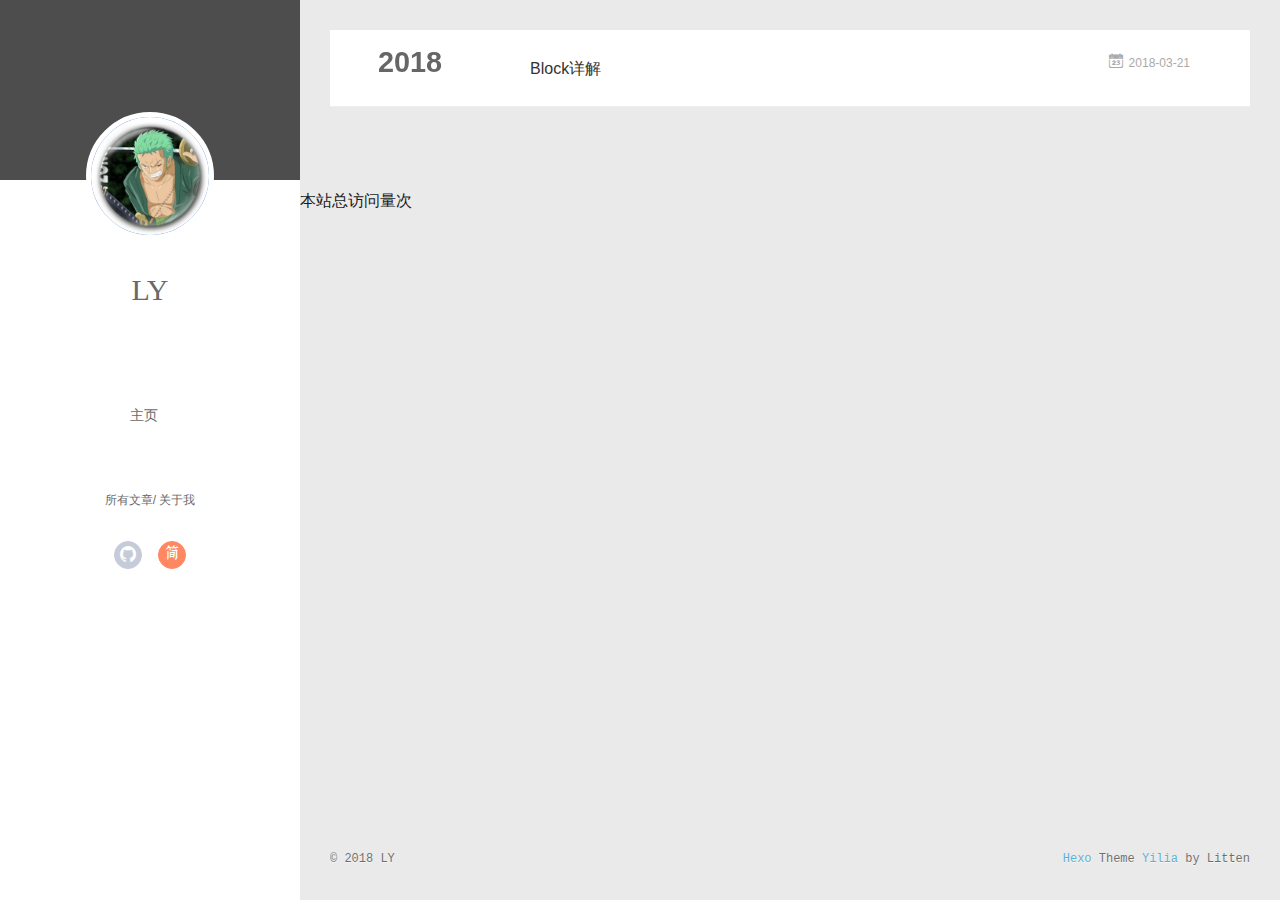
==== commit 21fd7873: "Site updated: 2018-03-22 16:02:18" ====
--- a/archives/index.html
+++ b/archives/index.html
@@ -194,6 +194,8 @@
     </div>
   </div>
 </footer>
+<script async src="//dn-lbstatics.qbox.me/busuanzi/2.3/busuanzi.pure.mini.js"></script>
+<span id="busuanzi_container_site_pv">本站总访问量<span id="busuanzi_value_site_pv"></span>次</span>
     </div>
     <script>
 	var yiliaConfig = {
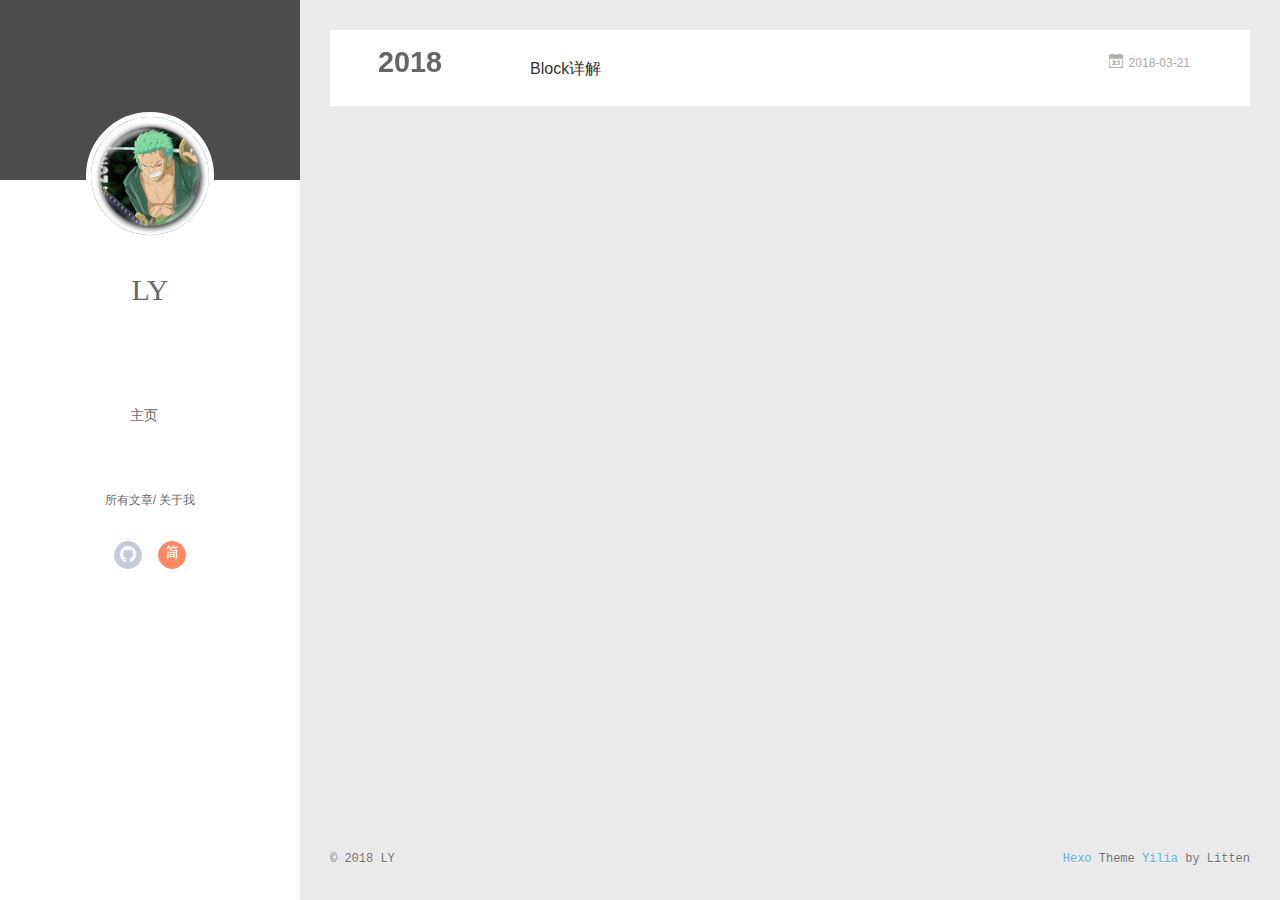
==== commit fcb69726: "Site updated: 2018-03-22 16:07:43" ====
--- a/archives/index.html
+++ b/archives/index.html
@@ -195,7 +195,7 @@
   </div>
 </footer>
 <script async src="//dn-lbstatics.qbox.me/busuanzi/2.3/busuanzi.pure.mini.js"></script>
-<span id="busuanzi_container_site_pv">本站总访问量<span id="busuanzi_value_site_pv"></span>次</span>
+<span id="busuanzi_container_site_pv"><span id="busuanzi_value_site_pv"></span></span>
     </div>
     <script>
 	var yiliaConfig = {
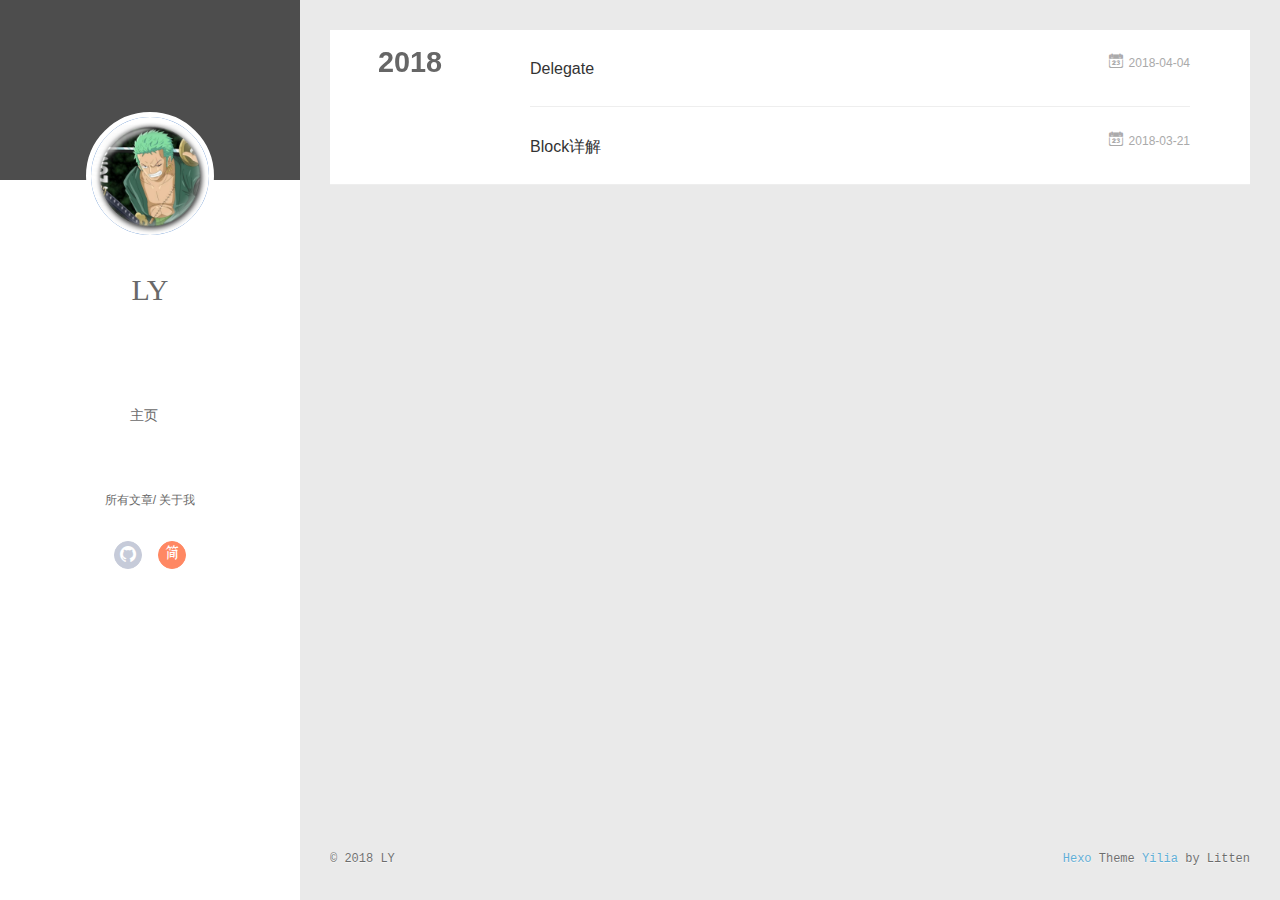
==== commit 292a9dbe: "Site updated: 2018-04-04 11:51:20" ====
--- a/archives/index.html
+++ b/archives/index.html
@@ -151,6 +151,33 @@
   <div class="archive-article-inner">
     <header class="archive-article-header">
       	<div class="article-meta">
+	      	<a href="/2018/04/04/Delegate/" class="archive-article-date">
+  	<time datetime="2018-04-04T03:49:19.000Z" itemprop="datePublished"><i class="icon-calendar icon"></i>2018-04-04</time>
+</a>
+        </div>
+    	 
+  
+    <h1 itemprop="name">
+      <a class="archive-article-title" href="/2018/04/04/Delegate/">Delegate</a>
+    </h1>
+  
+
+        <div class="article-info info-on-right">
+          
+          
+
+        </div>
+        <div class="clearfix"></div>
+    </header>
+  </div>
+</article>
+  
+    
+    
+    <article class="archive-article archive-type-post">
+  <div class="archive-article-inner">
+    <header class="archive-article-header">
+      	<div class="article-meta">
 	      	<a href="/2018/03/21/Block/" class="archive-article-date">
   	<time datetime="2018-03-21T13:56:50.000Z" itemprop="datePublished"><i class="icon-calendar icon"></i>2018-03-21</time>
 </a>
@@ -194,12 +221,11 @@
     </div>
   </div>
 </footer>
-<script async src="//dn-lbstatics.qbox.me/busuanzi/2.3/busuanzi.pure.mini.js"></script>
-<span id="busuanzi_container_site_pv"><span id="busuanzi_value_site_pv"></span></span>
+
     </div>
     <script>
 	var yiliaConfig = {
-		mathjax: true,
+		mathjax: false,
 		isHome: false,
 		isPost: false,
 		isArchive: true,
@@ -218,27 +244,6 @@
 },function(t,n,r){"use strict";var e=r(2);t.exports=function(){var t=e(this),n="";return t.global&&(n+="g"),t.ignoreCase&&(n+="i"),t.multiline&&(n+="m"),t.unicode&&(n+="u"),t.sticky&&(n+="y"),n}},function(t,n){t.exports=function(t,n,r){var e=void 0===r;switch(n.length){case 0:return e?t():t.call(r);case 1:return e?t(n[0]):t.call(r,n[0]);case 2:return e?t(n[0],n[1]):t.call(r,n[0],n[1]);case 3:return e?t(n[0],n[1],n[2]):t.call(r,n[0],n[1],n[2]);case 4:return e?t(n[0],n[1],n[2],n[3]):t.call(r,n[0],n[1],n[2],n[3])}return t.apply(r,n)}},function(t,n,r){var e=r(6),i=r(45),o=r(7)("match");t.exports=function(t){var n;return e(t)&&(void 0!==(n=t[o])?!!n:"RegExp"==i(t))}},function(t,n,r){var e=r(7)("iterator"),i=!1;try{var o=[7][e]();o.return=function(){i=!0},Array.from(o,function(){throw 2})}catch(t){}t.exports=function(t,n){if(!n&&!i)return!1;var r=!1;try{var o=[7],u=o[e]();u.next=function(){return{done:r=!0}},o[e]=function(){return u},t(o)}catch(t){}return r}},function(t,n,r){t.exports=r(69)||!r(4)(function(){var t=Math.random();__defineSetter__.call(null,t,function(){}),delete r(3)[t]})},function(t,n){n.f=Object.getOwnPropertySymbols},function(t,n,r){var e=r(3),i="__core-js_shared__",o=e[i]||(e[i]={});t.exports=function(t){return o[t]||(o[t]={})}},function(t,n,r){for(var e,i=r(3),o=r(27),u=r(76),c=u("typed_array"),f=u("view"),a=!(!i.ArrayBuffer||!i.DataView),s=a,l=0,h="Int8Array,Uint8Array,Uint8ClampedArray,Int16Array,Uint16Array,Int32Array,Uint32Array,Float32Array,Float64Array".split(",");l<9;)(e=i[h[l++]])?(o(e.prototype,c,!0),o(e.prototype,f,!0)):s=!1;t.exports={ABV:a,CONSTR:s,TYPED:c,VIEW:f}},function(t,n){"use strict";var r={versions:function(){var t=window.navigator.userAgent;return{trident:t.indexOf("Trident")>-1,presto:t.indexOf("Presto")>-1,webKit:t.indexOf("AppleWebKit")>-1,gecko:t.indexOf("Gecko")>-1&&-1==t.indexOf("KHTML"),mobile:!!t.match(/AppleWebKit.*Mobile.*/),ios:!!t.match(/\(i[^;]+;( U;)? CPU.+Mac OS X/),android:t.indexOf("Android")>-1||t.indexOf("Linux")>-1,iPhone:t.indexOf("iPhone")>-1||t.indexOf("Mac")>-1,iPad:t.indexOf("iPad")>-1,webApp:-1==t.indexOf("Safari"),weixin:-1==t.indexOf("MicroMessenger")}}()};t.exports=r},function(t,n,r){"use strict";var e=r(85),i=function(t){return t&&t.__esModule?t:{default:t}}(e),o=function(){function t(t,n,e){return n||e?String.fromCharCode(n||e):r[t]||t}function n(t){return e[t]}var r={"&quot;":'"',"&lt;":"<","&gt;":">","&amp;":"&","&nbsp;":" "},e={};for(var u in r)e[r[u]]=u;return r["&apos;"]="'",e["'"]="&#39;",{encode:function(t){return t?(""+t).replace(/['<> "&]/g,n).replace(/\r?\n/g,"<br/>").replace(/\s/g,"&nbsp;"):""},decode:function(n){return n?(""+n).replace(/<br\s*\/?>/gi,"\n").replace(/&quot;|&lt;|&gt;|&amp;|&nbsp;|&apos;|&#(\d+);|&#(\d+)/g,t).replace(/\u00a0/g," "):""},encodeBase16:function(t){if(!t)return t;t+="";for(var n=[],r=0,e=t.length;e>r;r++)n.push(t.charCodeAt(r).toString(16).toUpperCase());return n.join("")},encodeBase16forJSON:function(t){if(!t)return t;t=t.replace(/[\u4E00-\u9FBF]/gi,function(t){return escape(t).replace("%u","\\u")});for(var n=[],r=0,e=t.length;e>r;r++)n.push(t.charCodeAt(r).toString(16).toUpperCase());return n.join("")},decodeBase16:function(t){if(!t)return t;t+="";for(var n=[],r=0,e=t.length;e>r;r+=2)n.push(String.fromCharCode("0x"+t.slice(r,r+2)));return n.join("")},encodeObject:function(t){if(t instanceof Array)for(var n=0,r=t.length;r>n;n++)t[n]=o.encodeObject(t[n]);else if("object"==(void 0===t?"undefined":(0,i.default)(t)))for(var e in t)t[e]=o.encodeObject(t[e]);else if("string"==typeof t)return o.encode(t);return t},loadScript:function(t){var n=document.createElement("script");document.getElementsByTagName("body")[0].appendChild(n),n.setAttribute("src",t)},addLoadEvent:function(t){var n=window.onload;"function"!=typeof window.onload?window.onload=t:window.onload=function(){n(),t()}}}}();t.exports=o},function(t,n,r){"use strict";var e=r(17),i=r(75),o=r(16);t.exports=function(t){for(var n=e(this),r=o(n.length),u=arguments.length,c=i(u>1?arguments[1]:void 0,r),f=u>2?arguments[2]:void 0,a=void 0===f?r:i(f,r);a>c;)n[c++]=t;return n}},function(t,n,r){"use strict";var e=r(11),i=r(66);t.exports=function(t,n,r){n in t?e.f(t,n,i(0,r)):t[n]=r}},function(t,n,r){var e=r(6),i=r(3).document,o=e(i)&&e(i.createElement);t.exports=function(t){return o?i.createElement(t):{}}},function(t,n){t.exports="constructor,hasOwnProperty,isPrototypeOf,propertyIsEnumerable,toLocaleString,toString,valueOf".split(",")},function(t,n,r){var e=r(7)("match");t.exports=function(t){var n=/./;try{"/./"[t](n)}catch(r){try{return n[e]=!1,!"/./"[t](n)}catch(t){}}return!0}},function(t,n,r){t.exports=r(3).document&&document.documentElement},function(t,n,r){var e=r(6),i=r(144).set;t.exports=function(t,n,r){var o,u=n.constructor;return u!==r&&"function"==typeof u&&(o=u.prototype)!==r.prototype&&e(o)&&i&&i(t,o),t}},function(t,n,r){var e=r(80),i=r(7)("iterator"),o=Array.prototype;t.exports=function(t){return void 0!==t&&(e.Array===t||o[i]===t)}},function(t,n,r){var e=r(45);t.exports=Array.isArray||function(t){return"Array"==e(t)}},function(t,n,r){"use strict";var e=r(70),i=r(66),o=r(81),u={};r(27)(u,r(7)("iterator"),function(){return this}),t.exports=function(t,n,r){t.prototype=e(u,{next:i(1,r)}),o(t,n+" Iterator")}},function(t,n,r){"use strict";var e=r(69),i=r(1),o=r(28),u=r(27),c=r(24),f=r(80),a=r(139),s=r(81),l=r(32),h=r(7)("iterator"),v=!([].keys&&"next"in[].keys()),p="keys",d="values",y=function(){return this};t.exports=function(t,n,r,g,b,m,x){a(r,n,g);var w,S,_,O=function(t){if(!v&&t in F)return F[t];switch(t){case p:case d:return function(){return new r(this,t)}}return function(){return new r(this,t)}},E=n+" Iterator",P=b==d,j=!1,F=t.prototype,M=F[h]||F["@@iterator"]||b&&F[b],A=M||O(b),N=b?P?O("entries"):A:void 0,T="Array"==n?F.entries||M:M;if(T&&(_=l(T.call(new t)))!==Object.prototype&&(s(_,E,!0),e||c(_,h)||u(_,h,y)),P&&M&&M.name!==d&&(j=!0,A=function(){return M.call(this)}),e&&!x||!v&&!j&&F[h]||u(F,h,A),f[n]=A,f[E]=y,b)if(w={values:P?A:O(d),keys:m?A:O(p),entries:N},x)for(S in w)S in F||o(F,S,w[S]);else i(i.P+i.F*(v||j),n,w);return w}},function(t,n){var r=Math.expm1;t.exports=!r||r(10)>22025.465794806718||r(10)<22025.465794806718||-2e-17!=r(-2e-17)?function(t){return 0==(t=+t)?t:t>-1e-6&&t<1e-6?t+t*t/2:Math.exp(t)-1}:r},function(t,n){t.exports=Math.sign||function(t){return 0==(t=+t)||t!=t?t:t<0?-1:1}},function(t,n,r){var e=r(3),i=r(151).set,o=e.MutationObserver||e.WebKitMutationObserver,u=e.process,c=e.Promise,f="process"==r(45)(u);t.exports=function(){var t,n,r,a=function(){var e,i;for(f&&(e=u.domain)&&e.exit();t;){i=t.fn,t=t.next;try{i()}catch(e){throw t?r():n=void 0,e}}n=void 0,e&&e.enter()};if(f)r=function(){u.nextTick(a)};else if(o){var s=!0,l=document.createTextNode("");new o(a).observe(l,{characterData:!0}),r=function(){l.data=s=!s}}else if(c&&c.resolve){var h=c.resolve();r=function(){h.then(a)}}else r=function(){i.call(e,a)};return function(e){var i={fn:e,next:void 0};n&&(n.next=i),t||(t=i,r()),n=i}}},function(t,n,r){var e=r(6),i=r(2),o=function(t,n){if(i(t),!e(n)&&null!==n)throw TypeError(n+": can't set as prototype!")};t.exports={set:Object.setPrototypeOf||("__proto__"in{}?function(t,n,e){try{e=r(53)(Function.call,r(31).f(Object.prototype,"__proto__").set,2),e(t,[]),n=!(t instanceof Array)}catch(t){n=!0}return function(t,r){return o(t,r),n?t.__proto__=r:e(t,r),t}}({},!1):void 0),check:o}},function(t,n,r){var e=r(126)("keys"),i=r(76);t.exports=function(t){return e[t]||(e[t]=i(t))}},function(t,n,r){var e=r(2),i=r(26),o=r(7)("species");t.exports=function(t,n){var r,u=e(t).constructor;return void 0===u||void 0==(r=e(u)[o])?n:i(r)}},function(t,n,r){var e=r(67),i=r(46);t.exports=function(t){return function(n,r){var o,u,c=String(i(n)),f=e(r),a=c.length;return f<0||f>=a?t?"":void 0:(o=c.charCodeAt(f),o<55296||o>56319||f+1===a||(u=c.charCodeAt(f+1))<56320||u>57343?t?c.charAt(f):o:t?c.slice(f,f+2):u-56320+(o-55296<<10)+65536)}}},function(t,n,r){var e=r(122),i=r(46);t.exports=function(t,n,r){if(e(n))throw TypeError("String#"+r+" doesn't accept regex!");return String(i(t))}},function(t,n,r){"use strict";var e=r(67),i=r(46);t.exports=function(t){var n=String(i(this)),r="",o=e(t);if(o<0||o==1/0)throw RangeError("Count can't be negative");for(;o>0;(o>>>=1)&&(n+=n))1&o&&(r+=n);return r}},function(t,n){t.exports="\t\n\v\f\r   ᠎             　\u2028\u2029\ufeff"},function(t,n,r){var e,i,o,u=r(53),c=r(121),f=r(135),a=r(132),s=r(3),l=s.process,h=s.setImmediate,v=s.clearImmediate,p=s.MessageChannel,d=0,y={},g="onreadystatechange",b=function(){var t=+this;if(y.hasOwnProperty(t)){var n=y[t];delete y[t],n()}},m=function(t){b.call(t.data)};h&&v||(h=function(t){for(var n=[],r=1;arguments.length>r;)n.push(arguments[r++]);return y[++d]=function(){c("function"==typeof t?t:Function(t),n)},e(d),d},v=function(t){delete y[t]},"process"==r(45)(l)?e=function(t){l.nextTick(u(b,t,1))}:p?(i=new p,o=i.port2,i.port1.onmessage=m,e=u(o.postMessage,o,1)):s.addEventListener&&"function"==typeof postMessage&&!s.importScripts?(e=function(t){s.postMessage(t+"","*")},s.addEventListener("message",m,!1)):e=g in a("script")?function(t){f.appendChild(a("script"))[g]=function(){f.removeChild(this),b.call(t)}}:function(t){setTimeout(u(b,t,1),0)}),t.exports={set:h,clear:v}},function(t,n,r){"use strict";var e=r(3),i=r(10),o=r(69),u=r(127),c=r(27),f=r(73),a=r(4),s=r(68),l=r(67),h=r(16),v=r(71).f,p=r(11).f,d=r(130),y=r(81),g="ArrayBuffer",b="DataView",m="prototype",x="Wrong length!",w="Wrong index!",S=e[g],_=e[b],O=e.Math,E=e.RangeError,P=e.Infinity,j=S,F=O.abs,M=O.pow,A=O.floor,N=O.log,T=O.LN2,I="buffer",k="byteLength",L="byteOffset",R=i?"_b":I,C=i?"_l":k,D=i?"_o":L,U=function(t,n,r){var e,i,o,u=Array(r),c=8*r-n-1,f=(1<<c)-1,a=f>>1,s=23===n?M(2,-24)-M(2,-77):0,l=0,h=t<0||0===t&&1/t<0?1:0;for(t=F(t),t!=t||t===P?(i=t!=t?1:0,e=f):(e=A(N(t)/T),t*(o=M(2,-e))<1&&(e--,o*=2),t+=e+a>=1?s/o:s*M(2,1-a),t*o>=2&&(e++,o/=2),e+a>=f?(i=0,e=f):e+a>=1?(i=(t*o-1)*M(2,n),e+=a):(i=t*M(2,a-1)*M(2,n),e=0));n>=8;u[l++]=255&i,i/=256,n-=8);for(e=e<<n|i,c+=n;c>0;u[l++]=255&e,e/=256,c-=8);return u[--l]|=128*h,u},W=function(t,n,r){var e,i=8*r-n-1,o=(1<<i)-1,u=o>>1,c=i-7,f=r-1,a=t[f--],s=127&a;for(a>>=7;c>0;s=256*s+t[f],f--,c-=8);for(e=s&(1<<-c)-1,s>>=-c,c+=n;c>0;e=256*e+t[f],f--,c-=8);if(0===s)s=1-u;else{if(s===o)return e?NaN:a?-P:P;e+=M(2,n),s-=u}return(a?-1:1)*e*M(2,s-n)},G=function(t){return t[3]<<24|t[2]<<16|t[1]<<8|t[0]},B=function(t){return[255&t]},V=function(t){return[255&t,t>>8&255]},z=function(t){return[255&t,t>>8&255,t>>16&255,t>>24&255]},q=function(t){return U(t,52,8)},K=function(t){return U(t,23,4)},J=function(t,n,r){p(t[m],n,{get:function(){return this[r]}})},Y=function(t,n,r,e){var i=+r,o=l(i);if(i!=o||o<0||o+n>t[C])throw E(w);var u=t[R]._b,c=o+t[D],f=u.slice(c,c+n);return e?f:f.reverse()},H=function(t,n,r,e,i,o){var u=+r,c=l(u);if(u!=c||c<0||c+n>t[C])throw E(w);for(var f=t[R]._b,a=c+t[D],s=e(+i),h=0;h<n;h++)f[a+h]=s[o?h:n-h-1]},$=function(t,n){s(t,S,g);var r=+n,e=h(r);if(r!=e)throw E(x);return e};if(u.ABV){if(!a(function(){new S})||!a(function(){new S(.5)})){S=function(t){return new j($(this,t))};for(var X,Q=S[m]=j[m],Z=v(j),tt=0;Z.length>tt;)(X=Z[tt++])in S||c(S,X,j[X]);o||(Q.constructor=S)}var nt=new _(new S(2)),rt=_[m].setInt8;nt.setInt8(0,2147483648),nt.setInt8(1,2147483649),!nt.getInt8(0)&&nt.getInt8(1)||f(_[m],{setInt8:function(t,n){rt.call(this,t,n<<24>>24)},setUint8:function(t,n){rt.call(this,t,n<<24>>24)}},!0)}else S=function(t){var n=$(this,t);this._b=d.call(Array(n),0),this[C]=n},_=function(t,n,r){s(this,_,b),s(t,S,b);var e=t[C],i=l(n);if(i<0||i>e)throw E("Wrong offset!");if(r=void 0===r?e-i:h(r),i+r>e)throw E(x);this[R]=t,this[D]=i,this[C]=r},i&&(J(S,k,"_l"),J(_,I,"_b"),J(_,k,"_l"),J(_,L,"_o")),f(_[m],{getInt8:function(t){return Y(this,1,t)[0]<<24>>24},getUint8:function(t){return Y(this,1,t)[0]},getInt16:function(t){var n=Y(this,2,t,arguments[1]);return(n[1]<<8|n[0])<<16>>16},getUint16:function(t){var n=Y(this,2,t,arguments[1]);return n[1]<<8|n[0]},getInt32:function(t){return G(Y(this,4,t,arguments[1]))},getUint32:function(t){return G(Y(this,4,t,arguments[1]))>>>0},getFloat32:function(t){return W(Y(this,4,t,arguments[1]),23,4)},getFloat64:function(t){return W(Y(this,8,t,arguments[1]),52,8)},setInt8:function(t,n){H(this,1,t,B,n)},setUint8:function(t,n){H(this,1,t,B,n)},setInt16:function(t,n){H(this,2,t,V,n,arguments[2])},setUint16:function(t,n){H(this,2,t,V,n,arguments[2])},setInt32:function(t,n){H(this,4,t,z,n,arguments[2])},setUint32:function(t,n){H(this,4,t,z,n,arguments[2])},setFloat32:function(t,n){H(this,4,t,K,n,arguments[2])},setFloat64:function(t,n){H(this,8,t,q,n,arguments[2])}});y(S,g),y(_,b),c(_[m],u.VIEW,!0),n[g]=S,n[b]=_},function(t,n,r){var e=r(3),i=r(52),o=r(69),u=r(182),c=r(11).f;t.exports=function(t){var n=i.Symbol||(i.Symbol=o?{}:e.Symbol||{});"_"==t.charAt(0)||t in n||c(n,t,{value:u.f(t)})}},function(t,n,r){var e=r(114),i=r(7)("iterator"),o=r(80);t.exports=r(52).getIteratorMethod=function(t){if(void 0!=t)return t[i]||t["@@iterator"]||o[e(t)]}},function(t,n,r){"use strict";var e=r(78),i=r(170),o=r(80),u=r(30);t.exports=r(140)(Array,"Array",function(t,n){this._t=u(t),this._i=0,this._k=n},function(){var t=this._t,n=this._k,r=this._i++;return!t||r>=t.length?(this._t=void 0,i(1)):"keys"==n?i(0,r):"values"==n?i(0,t[r]):i(0,[r,t[r]])},"values"),o.Arguments=o.Array,e("keys"),e("values"),e("entries")},function(t,n){function r(t,n){t.classList?t.classList.add(n):t.className+=" "+n}t.exports=r},function(t,n){function r(t,n){if(t.classList)t.classList.remove(n);else{var r=new RegExp("(^|\\b)"+n.split(" ").join("|")+"(\\b|$)","gi");t.className=t.className.replace(r," ")}}t.exports=r},function(t,n){function r(){throw new Error("setTimeout has not been defined")}function e(){throw new Error("clearTimeout has not been defined")}function i(t){if(s===setTimeout)return setTimeout(t,0);if((s===r||!s)&&setTimeout)return s=setTimeout,setTimeout(t,0);try{return s(t,0)}catch(n){try{return s.call(null,t,0)}catch(n){return s.call(this,t,0)}}}function o(t){if(l===clearTimeout)return clearTimeout(t);if((l===e||!l)&&clearTimeout)return l=clearTimeout,clearTimeout(t);try{return l(t)}catch(n){try{return l.call(null,t)}catch(n){return l.call(this,t)}}}function u(){d&&v&&(d=!1,v.length?p=v.concat(p):y=-1,p.length&&c())}function c(){if(!d){var t=i(u);d=!0;for(var n=p.length;n;){for(v=p,p=[];++y<n;)v&&v[y].run();y=-1,n=p.length}v=null,d=!1,o(t)}}function f(t,n){this.fun=t,this.array=n}function a(){}var s,l,h=t.exports={};!function(){try{s="function"==typeof setTimeout?setTimeout:r}catch(t){s=r}try{l="function"==typeof clearTimeout?clearTimeout:e}catch(t){l=e}}();var v,p=[],d=!1,y=-1;h.nextTick=function(t){var n=new Array(arguments.length-1);if(arguments.length>1)for(var r=1;r<arguments.length;r++)n[r-1]=arguments[r];p.push(new f(t,n)),1!==p.length||d||i(c)},f.prototype.run=function(){this.fun.apply(null,this.array)},h.title="browser",h.browser=!0,h.env={},h.argv=[],h.version="",h.versions={},h.on=a,h.addListener=a,h.once=a,h.off=a,h.removeListener=a,h.removeAllListeners=a,h.emit=a,h.prependListener=a,h.prependOnceListener=a,h.listeners=function(t){return[]},h.binding=function(t){throw new Error("process.binding is not supported")},h.cwd=function(){return"/"},h.chdir=function(t){throw new Error("process.chdir is not supported")},h.umask=function(){return 0}},function(t,n,r){var e=r(45);t.exports=function(t,n){if("number"!=typeof t&&"Number"!=e(t))throw TypeError(n);return+t}},function(t,n,r){"use strict";var e=r(17),i=r(75),o=r(16);t.exports=[].copyWithin||function(t,n){var r=e(this),u=o(r.length),c=i(t,u),f=i(n,u),a=arguments.length>2?arguments[2]:void 0,s=Math.min((void 0===a?u:i(a,u))-f,u-c),l=1;for(f<c&&c<f+s&&(l=-1,f+=s-1,c+=s-1);s-- >0;)f in r?r[c]=r[f]:delete r[c],c+=l,f+=l;return r}},function(t,n,r){var e=r(79);t.exports=function(t,n){var r=[];return e(t,!1,r.push,r,n),r}},function(t,n,r){var e=r(26),i=r(17),o=r(115),u=r(16);t.exports=function(t,n,r,c,f){e(n);var a=i(t),s=o(a),l=u(a.length),h=f?l-1:0,v=f?-1:1;if(r<2)for(;;){if(h in s){c=s[h],h+=v;break}if(h+=v,f?h<0:l<=h)throw TypeError("Reduce of empty array with no initial value")}for(;f?h>=0:l>h;h+=v)h in s&&(c=n(c,s[h],h,a));return c}},function(t,n,r){"use strict";var e=r(26),i=r(6),o=r(121),u=[].slice,c={},f=function(t,n,r){if(!(n in c)){for(var e=[],i=0;i<n;i++)e[i]="a["+i+"]";c[n]=Function("F,a","return new F("+e.join(",")+")")}return c[n](t,r)};t.exports=Function.bind||function(t){var n=e(this),r=u.call(arguments,1),c=function(){var e=r.concat(u.call(arguments));return this instanceof c?f(n,e.length,e):o(n,e,t)};return i(n.prototype)&&(c.prototype=n.prototype),c}},function(t,n,r){"use strict";var e=r(11).f,i=r(70),o=r(73),u=r(53),c=r(68),f=r(46),a=r(79),s=r(140),l=r(170),h=r(74),v=r(10),p=r(65).fastKey,d=v?"_s":"size",y=function(t,n){var r,e=p(n);if("F"!==e)return t._i[e];for(r=t._f;r;r=r.n)if(r.k==n)return r};t.exports={getConstructor:function(t,n,r,s){var l=t(function(t,e){c(t,l,n,"_i"),t._i=i(null),t._f=void 0,t._l=void 0,t[d]=0,void 0!=e&&a(e,r,t[s],t)});return o(l.prototype,{clear:function(){for(var t=this,n=t._i,r=t._f;r;r=r.n)r.r=!0,r.p&&(r.p=r.p.n=void 0),delete n[r.i];t._f=t._l=void 0,t[d]=0},delete:function(t){var n=this,r=y(n,t);if(r){var e=r.n,i=r.p;delete n._i[r.i],r.r=!0,i&&(i.n=e),e&&(e.p=i),n._f==r&&(n._f=e),n._l==r&&(n._l=i),n[d]--}return!!r},forEach:function(t){c(this,l,"forEach");for(var n,r=u(t,arguments.length>1?arguments[1]:void 0,3);n=n?n.n:this._f;)for(r(n.v,n.k,this);n&&n.r;)n=n.p},has:function(t){return!!y(this,t)}}),v&&e(l.prototype,"size",{get:function(){return f(this[d])}}),l},def:function(t,n,r){var e,i,o=y(t,n);return o?o.v=r:(t._l=o={i:i=p(n,!0),k:n,v:r,p:e=t._l,n:void 0,r:!1},t._f||(t._f=o),e&&(e.n=o),t[d]++,"F"!==i&&(t._i[i]=o)),t},getEntry:y,setStrong:function(t,n,r){s(t,n,function(t,n){this._t=t,this._k=n,this._l=void 0},function(){for(var t=this,n=t._k,r=t._l;r&&r.r;)r=r.p;return t._t&&(t._l=r=r?r.n:t._t._f)?"keys"==n?l(0,r.k):"values"==n?l(0,r.v):l(0,[r.k,r.v]):(t._t=void 0,l(1))},r?"entries":"values",!r,!0),h(n)}}},function(t,n,r){var e=r(114),i=r(161);t.exports=function(t){return function(){if(e(this)!=t)throw TypeError(t+"#toJSON isn't generic");return i(this)}}},function(t,n,r){"use strict";var e=r(73),i=r(65).getWeak,o=r(2),u=r(6),c=r(68),f=r(79),a=r(48),s=r(24),l=a(5),h=a(6),v=0,p=function(t){return t._l||(t._l=new d)},d=function(){this.a=[]},y=function(t,n){return l(t.a,function(t){return t[0]===n})};d.prototype={get:function(t){var n=y(this,t);if(n)return n[1]},has:function(t){return!!y(this,t)},set:function(t,n){var r=y(this,t);r?r[1]=n:this.a.push([t,n])},delete:function(t){var n=h(this.a,function(n){return n[0]===t});return~n&&this.a.splice(n,1),!!~n}},t.exports={getConstructor:function(t,n,r,o){var a=t(function(t,e){c(t,a,n,"_i"),t._i=v++,t._l=void 0,void 0!=e&&f(e,r,t[o],t)});return e(a.prototype,{delete:function(t){if(!u(t))return!1;var n=i(t);return!0===n?p(this).delete(t):n&&s(n,this._i)&&delete n[this._i]},has:function(t){if(!u(t))return!1;var n=i(t);return!0===n?p(this).has(t):n&&s(n,this._i)}}),a},def:function(t,n,r){var e=i(o(n),!0);return!0===e?p(t).set(n,r):e[t._i]=r,t},ufstore:p}},function(t,n,r){t.exports=!r(10)&&!r(4)(function(){return 7!=Object.defineProperty(r(132)("div"),"a",{get:function(){return 7}}).a})},function(t,n,r){var e=r(6),i=Math.floor;t.exports=function(t){return!e(t)&&isFinite(t)&&i(t)===t}},function(t,n,r){var e=r(2);t.exports=function(t,n,r,i){try{return i?n(e(r)[0],r[1]):n(r)}catch(n){var o=t.return;throw void 0!==o&&e(o.call(t)),n}}},function(t,n){t.exports=function(t,n){return{value:n,done:!!t}}},function(t,n){t.exports=Math.log1p||function(t){return(t=+t)>-1e-8&&t<1e-8?t-t*t/2:Math.log(1+t)}},function(t,n,r){"use strict";var e=r(72),i=r(125),o=r(116),u=r(17),c=r(115),f=Object.assign;t.exports=!f||r(4)(function(){var t={},n={},r=Symbol(),e="abcdefghijklmnopqrst";return t[r]=7,e.split("").forEach(function(t){n[t]=t}),7!=f({},t)[r]||Object.keys(f({},n)).join("")!=e})?function(t,n){for(var r=u(t),f=arguments.length,a=1,s=i.f,l=o.f;f>a;)for(var h,v=c(arguments[a++]),p=s?e(v).concat(s(v)):e(v),d=p.length,y=0;d>y;)l.call(v,h=p[y++])&&(r[h]=v[h]);return r}:f},function(t,n,r){var e=r(11),i=r(2),o=r(72);t.exports=r(10)?Object.defineProperties:function(t,n){i(t);for(var r,u=o(n),c=u.length,f=0;c>f;)e.f(t,r=u[f++],n[r]);return t}},function(t,n,r){var e=r(30),i=r(71).f,o={}.toString,u="object"==typeof window&&window&&Object.getOwnPropertyNames?Object.getOwnPropertyNames(window):[],c=function(t){try{return i(t)}catch(t){return u.slice()}};t.exports.f=function(t){return u&&"[object Window]"==o.call(t)?c(t):i(e(t))}},function(t,n,r){var e=r(24),i=r(30),o=r(117)(!1),u=r(145)("IE_PROTO");t.exports=function(t,n){var r,c=i(t),f=0,a=[];for(r in c)r!=u&&e(c,r)&&a.push(r);for(;n.length>f;)e(c,r=n[f++])&&(~o(a,r)||a.push(r));return a}},function(t,n,r){var e=r(72),i=r(30),o=r(116).f;t.exports=function(t){return function(n){for(var r,u=i(n),c=e(u),f=c.length,a=0,s=[];f>a;)o.call(u,r=c[a++])&&s.push(t?[r,u[r]]:u[r]);return s}}},function(t,n,r){var e=r(71),i=r(125),o=r(2),u=r(3).Reflect;t.exports=u&&u.ownKeys||function(t){var n=e.f(o(t)),r=i.f;return r?n.concat(r(t)):n}},function(t,n,r){var e=r(3).parseFloat,i=r(82).trim;t.exports=1/e(r(150)+"-0")!=-1/0?function(t){var n=i(String(t),3),r=e(n);return 0===r&&"-"==n.charAt(0)?-0:r}:e},function(t,n,r){var e=r(3).parseInt,i=r(82).trim,o=r(150),u=/^[\-+]?0[xX]/;t.exports=8!==e(o+"08")||22!==e(o+"0x16")?function(t,n){var r=i(String(t),3);return e(r,n>>>0||(u.test(r)?16:10))}:e},function(t,n){t.exports=Object.is||function(t,n){return t===n?0!==t||1/t==1/n:t!=t&&n!=n}},function(t,n,r){var e=r(16),i=r(149),o=r(46);t.exports=function(t,n,r,u){var c=String(o(t)),f=c.length,a=void 0===r?" ":String(r),s=e(n);if(s<=f||""==a)return c;var l=s-f,h=i.call(a,Math.ceil(l/a.length));return h.length>l&&(h=h.slice(0,l)),u?h+c:c+h}},function(t,n,r){n.f=r(7)},function(t,n,r){"use strict";var e=r(164);t.exports=r(118)("Map",function(t){return function(){return t(this,arguments.length>0?arguments[0]:void 0)}},{get:function(t){var n=e.getEntry(this,t);return n&&n.v},set:function(t,n){return e.def(this,0===t?0:t,n)}},e,!0)},function(t,n,r){r(10)&&"g"!=/./g.flags&&r(11).f(RegExp.prototype,"flags",{configurable:!0,get:r(120)})},function(t,n,r){"use strict";var e=r(164);t.exports=r(118)("Set",function(t){return function(){return t(this,arguments.length>0?arguments[0]:void 0)}},{add:function(t){return e.def(this,t=0===t?0:t,t)}},e)},function(t,n,r){"use strict";var e,i=r(48)(0),o=r(28),u=r(65),c=r(172),f=r(166),a=r(6),s=u.getWeak,l=Object.isExtensible,h=f.ufstore,v={},p=function(t){return function(){return t(this,arguments.length>0?arguments[0]:void 0)}},d={get:function(t){if(a(t)){var n=s(t);return!0===n?h(this).get(t):n?n[this._i]:void 0}},set:function(t,n){return f.def(this,t,n)}},y=t.exports=r(118)("WeakMap",p,d,f,!0,!0);7!=(new y).set((Object.freeze||Object)(v),7).get(v)&&(e=f.getConstructor(p),c(e.prototype,d),u.NEED=!0,i(["delete","has","get","set"],function(t){var n=y.prototype,r=n[t];o(n,t,function(n,i){if(a(n)&&!l(n)){this._f||(this._f=new e);var o=this._f[t](n,i);return"set"==t?this:o}return r.call(this,n,i)})}))},,,,function(t,n){"use strict";function r(){var t=document.querySelector("#page-nav");if(t&&!document.querySelector("#page-nav .extend.prev")&&(t.innerHTML='<a class="extend prev disabled" rel="prev">&laquo; Prev</a>'+t.innerHTML),t&&!document.querySelector("#page-nav .extend.next")&&(t.innerHTML=t.innerHTML+'<a class="extend next disabled" rel="next">Next &raquo;</a>'),yiliaConfig&&yiliaConfig.open_in_new){document.querySelectorAll(".article-entry a:not(.article-more-a)").forEach(function(t){var n=t.getAttribute("target");n&&""!==n||t.setAttribute("target","_blank")})}if(yiliaConfig&&yiliaConfig.toc_hide_index){document.querySelectorAll(".toc-number").forEach(function(t){t.style.display="none"})}var n=document.querySelector("#js-aboutme");n&&0!==n.length&&(n.innerHTML=n.innerText)}t.exports={init:r}},function(t,n,r){"use strict";function e(t){return t&&t.__esModule?t:{default:t}}function i(t,n){var r=/\/|index.html/g;return t.replace(r,"")===n.replace(r,"")}function o(){for(var t=document.querySelectorAll(".js-header-menu li a"),n=window.location.pathname,r=0,e=t.length;r<e;r++){var o=t[r];i(n,o.getAttribute("href"))&&(0,h.default)(o,"active")}}function u(t){for(var n=t.offsetLeft,r=t.offsetParent;null!==r;)n+=r.offsetLeft,r=r.offsetParent;return n}function c(t){for(var n=t.offsetTop,r=t.offsetParent;null!==r;)n+=r.offsetTop,r=r.offsetParent;return n}function f(t,n,r,e,i){var o=u(t),f=c(t)-n;if(f-r<=i){var a=t.$newDom;a||(a=t.cloneNode(!0),(0,d.default)(t,a),t.$newDom=a,a.style.position="fixed",a.style.top=(r||f)+"px",a.style.left=o+"px",a.style.zIndex=e||2,a.style.width="100%",a.style.color="#fff"),a.style.visibility="visible",t.style.visibility="hidden"}else{t.style.visibility="visible";var s=t.$newDom;s&&(s.style.visibility="hidden")}}function a(){var t=document.querySelector(".js-overlay"),n=document.querySelector(".js-header-menu");f(t,document.body.scrollTop,-63,2,0),f(n,document.body.scrollTop,1,3,0)}function s(){document.querySelector("#container").addEventListener("scroll",function(t){a()}),window.addEventListener("scroll",function(t){a()}),a()}var l=r(156),h=e(l),v=r(157),p=(e(v),r(382)),d=e(p),y=r(128),g=e(y),b=r(190),m=e(b),x=r(129);(function(){g.default.versions.mobile&&window.screen.width<800&&(o(),s())})(),(0,x.addLoadEvent)(function(){m.default.init()}),t.exports={}},,,,function(t,n,r){(function(t){"use strict";function n(t,n,r){t[n]||Object[e](t,n,{writable:!0,configurable:!0,value:r})}if(r(381),r(391),r(198),t._babelPolyfill)throw new Error("only one instance of babel-polyfill is allowed");t._babelPolyfill=!0;var e="defineProperty";n(String.prototype,"padLeft","".padStart),n(String.prototype,"padRight","".padEnd),"pop,reverse,shift,keys,values,entries,indexOf,every,some,forEach,map,filter,find,findIndex,includes,join,slice,concat,push,splice,unshift,sort,lastIndexOf,reduce,reduceRight,copyWithin,fill".split(",").forEach(function(t){[][t]&&n(Array,t,Function.call.bind([][t]))})}).call(n,function(){return this}())},,,function(t,n,r){r(210),t.exports=r(52).RegExp.escape},,,,function(t,n,r){var e=r(6),i=r(138),o=r(7)("species");t.exports=function(t){var n;return i(t)&&(n=t.constructor,"function"!=typeof n||n!==Array&&!i(n.prototype)||(n=void 0),e(n)&&null===(n=n[o])&&(n=void 0)),void 0===n?Array:n}},function(t,n,r){var e=r(202);t.exports=function(t,n){return new(e(t))(n)}},function(t,n,r){"use strict";var e=r(2),i=r(50),o="number";t.exports=function(t){if("string"!==t&&t!==o&&"default"!==t)throw TypeError("Incorrect hint");return i(e(this),t!=o)}},function(t,n,r){var e=r(72),i=r(125),o=r(116);t.exports=function(t){var n=e(t),r=i.f;if(r)for(var u,c=r(t),f=o.f,a=0;c.length>a;)f.call(t,u=c[a++])&&n.push(u);return n}},function(t,n,r){var e=r(72),i=r(30);t.exports=function(t,n){for(var r,o=i(t),u=e(o),c=u.length,f=0;c>f;)if(o[r=u[f++]]===n)return r}},function(t,n,r){"use strict";var e=r(208),i=r(121),o=r(26);t.exports=function(){for(var t=o(this),n=arguments.length,r=Array(n),u=0,c=e._,f=!1;n>u;)(r[u]=arguments[u++])===c&&(f=!0);return function(){var e,o=this,u=arguments.length,a=0,s=0;if(!f&&!u)return i(t,r,o);if(e=r.slice(),f)for(;n>a;a++)e[a]===c&&(e[a]=arguments[s++]);for(;u>s;)e.push(arguments[s++]);return i(t,e,o)}}},function(t,n,r){t.exports=r(3)},function(t,n){t.exports=function(t,n){var r=n===Object(n)?function(t){return n[t]}:n;return function(n){return String(n).replace(t,r)}}},function(t,n,r){var e=r(1),i=r(209)(/[\\^$*+?.()|[\]{}]/g,"\\$&");e(e.S,"RegExp",{escape:function(t){return i(t)}})},function(t,n,r){var e=r(1);e(e.P,"Array",{copyWithin:r(160)}),r(78)("copyWithin")},function(t,n,r){"use strict";var e=r(1),i=r(48)(4);e(e.P+e.F*!r(47)([].every,!0),"Array",{every:function(t){return i(this,t,arguments[1])}})},function(t,n,r){var e=r(1);e(e.P,"Array",{fill:r(130)}),r(78)("fill")},function(t,n,r){"use strict";var e=r(1),i=r(48)(2);e(e.P+e.F*!r(47)([].filter,!0),"Array",{filter:function(t){return i(this,t,arguments[1])}})},function(t,n,r){"use strict";var e=r(1),i=r(48)(6),o="findIndex",u=!0;o in[]&&Array(1)[o](function(){u=!1}),e(e.P+e.F*u,"Array",{findIndex:function(t){return i(this,t,arguments.length>1?arguments[1]:void 0)}}),r(78)(o)},function(t,n,r){"use strict";var e=r(1),i=r(48)(5),o="find",u=!0;o in[]&&Array(1)[o](function(){u=!1}),e(e.P+e.F*u,"Array",{find:function(t){return i(this,t,arguments.length>1?arguments[1]:void 0)}}),r(78)(o)},function(t,n,r){"use strict";var e=r(1),i=r(48)(0),o=r(47)([].forEach,!0);e(e.P+e.F*!o,"Array",{forEach:function(t){return i(this,t,arguments[1])}})},function(t,n,r){"use strict";var e=r(53),i=r(1),o=r(17),u=r(169),c=r(137),f=r(16),a=r(131),s=r(154);i(i.S+i.F*!r(123)(function(t){Array.from(t)}),"Array",{from:function(t){var n,r,i,l,h=o(t),v="function"==typeof this?this:Array,p=arguments.length,d=p>1?arguments[1]:void 0,y=void 0!==d,g=0,b=s(h);if(y&&(d=e(d,p>2?arguments[2]:void 0,2)),void 0==b||v==Array&&c(b))for(n=f(h.length),r=new v(n);n>g;g++)a(r,g,y?d(h[g],g):h[g]);else for(l=b.call(h),r=new v;!(i=l.next()).done;g++)a(r,g,y?u(l,d,[i.value,g],!0):i.value);return r.length=g,r}})},function(t,n,r){"use strict";var e=r(1),i=r(117)(!1),o=[].indexOf,u=!!o&&1/[1].indexOf(1,-0)<0;e(e.P+e.F*(u||!r(47)(o)),"Array",{indexOf:function(t){return u?o.apply(this,arguments)||0:i(this,t,arguments[1])}})},function(t,n,r){var e=r(1);e(e.S,"Array",{isArray:r(138)})},function(t,n,r){"use strict";var e=r(1),i=r(30),o=[].join;e(e.P+e.F*(r(115)!=Object||!r(47)(o)),"Array",{join:function(t){return o.call(i(this),void 0===t?",":t)}})},function(t,n,r){"use strict";var e=r(1),i=r(30),o=r(67),u=r(16),c=[].lastIndexOf,f=!!c&&1/[1].lastIndexOf(1,-0)<0;e(e.P+e.F*(f||!r(47)(c)),"Array",{lastIndexOf:function(t){if(f)return c.apply(this,arguments)||0;var n=i(this),r=u(n.length),e=r-1;for(arguments.length>1&&(e=Math.min(e,o(arguments[1]))),e<0&&(e=r+e);e>=0;e--)if(e in n&&n[e]===t)return e||0;return-1}})},function(t,n,r){"use strict";var e=r(1),i=r(48)(1);e(e.P+e.F*!r(47)([].map,!0),"Array",{map:function(t){return i(this,t,arguments[1])}})},function(t,n,r){"use strict";var e=r(1),i=r(131);e(e.S+e.F*r(4)(function(){function t(){}return!(Array.of.call(t)instanceof t)}),"Array",{of:function(){for(var t=0,n=arguments.length,r=new("function"==typeof this?this:Array)(n);n>t;)i(r,t,arguments[t++]);return r.length=n,r}})},function(t,n,r){"use strict";var e=r(1),i=r(162);e(e.P+e.F*!r(47)([].reduceRight,!0),"Array",{reduceRight:function(t){return i(this,t,arguments.length,arguments[1],!0)}})},function(t,n,r){"use strict";var e=r(1),i=r(162);e(e.P+e.F*!r(47)([].reduce,!0),"Array",{reduce:function(t){return i(this,t,arguments.length,arguments[1],!1)}})},function(t,n,r){"use strict";var e=r(1),i=r(135),o=r(45),u=r(75),c=r(16),f=[].slice;e(e.P+e.F*r(4)(function(){i&&f.call(i)}),"Array",{slice:function(t,n){var r=c(this.length),e=o(this);if(n=void 0===n?r:n,"Array"==e)return f.call(this,t,n);for(var i=u(t,r),a=u(n,r),s=c(a-i),l=Array(s),h=0;h<s;h++)l[h]="String"==e?this.charAt(i+h):this[i+h];return l}})},function(t,n,r){"use strict";var e=r(1),i=r(48)(3);e(e.P+e.F*!r(47)([].some,!0),"Array",{some:function(t){return i(this,t,arguments[1])}})},function(t,n,r){"use strict";var e=r(1),i=r(26),o=r(17),u=r(4),c=[].sort,f=[1,2,3];e(e.P+e.F*(u(function(){f.sort(void 0)})||!u(function(){f.sort(null)})||!r(47)(c)),"Array",{sort:function(t){return void 0===t?c.call(o(this)):c.call(o(this),i(t))}})},function(t,n,r){r(74)("Array")},function(t,n,r){var e=r(1);e(e.S,"Date",{now:function(){return(new Date).getTime()}})},function(t,n,r){"use strict";var e=r(1),i=r(4),o=Date.prototype.getTime,u=function(t){return t>9?t:"0"+t};e(e.P+e.F*(i(function(){return"0385-07-25T07:06:39.999Z"!=new Date(-5e13-1).toISOString()})||!i(function(){new Date(NaN).toISOString()})),"Date",{toISOString:function(){
 if(!isFinite(o.call(this)))throw RangeError("Invalid time value");var t=this,n=t.getUTCFullYear(),r=t.getUTCMilliseconds(),e=n<0?"-":n>9999?"+":"";return e+("00000"+Math.abs(n)).slice(e?-6:-4)+"-"+u(t.getUTCMonth()+1)+"-"+u(t.getUTCDate())+"T"+u(t.getUTCHours())+":"+u(t.getUTCMinutes())+":"+u(t.getUTCSeconds())+"."+(r>99?r:"0"+u(r))+"Z"}})},function(t,n,r){"use strict";var e=r(1),i=r(17),o=r(50);e(e.P+e.F*r(4)(function(){return null!==new Date(NaN).toJSON()||1!==Date.prototype.toJSON.call({toISOString:function(){return 1}})}),"Date",{toJSON:function(t){var n=i(this),r=o(n);return"number"!=typeof r||isFinite(r)?n.toISOString():null}})},function(t,n,r){var e=r(7)("toPrimitive"),i=Date.prototype;e in i||r(27)(i,e,r(204))},function(t,n,r){var e=Date.prototype,i="Invalid Date",o="toString",u=e[o],c=e.getTime;new Date(NaN)+""!=i&&r(28)(e,o,function(){var t=c.call(this);return t===t?u.call(this):i})},function(t,n,r){var e=r(1);e(e.P,"Function",{bind:r(163)})},function(t,n,r){"use strict";var e=r(6),i=r(32),o=r(7)("hasInstance"),u=Function.prototype;o in u||r(11).f(u,o,{value:function(t){if("function"!=typeof this||!e(t))return!1;if(!e(this.prototype))return t instanceof this;for(;t=i(t);)if(this.prototype===t)return!0;return!1}})},function(t,n,r){var e=r(11).f,i=r(66),o=r(24),u=Function.prototype,c="name",f=Object.isExtensible||function(){return!0};c in u||r(10)&&e(u,c,{configurable:!0,get:function(){try{var t=this,n=(""+t).match(/^\s*function ([^ (]*)/)[1];return o(t,c)||!f(t)||e(t,c,i(5,n)),n}catch(t){return""}}})},function(t,n,r){var e=r(1),i=r(171),o=Math.sqrt,u=Math.acosh;e(e.S+e.F*!(u&&710==Math.floor(u(Number.MAX_VALUE))&&u(1/0)==1/0),"Math",{acosh:function(t){return(t=+t)<1?NaN:t>94906265.62425156?Math.log(t)+Math.LN2:i(t-1+o(t-1)*o(t+1))}})},function(t,n,r){function e(t){return isFinite(t=+t)&&0!=t?t<0?-e(-t):Math.log(t+Math.sqrt(t*t+1)):t}var i=r(1),o=Math.asinh;i(i.S+i.F*!(o&&1/o(0)>0),"Math",{asinh:e})},function(t,n,r){var e=r(1),i=Math.atanh;e(e.S+e.F*!(i&&1/i(-0)<0),"Math",{atanh:function(t){return 0==(t=+t)?t:Math.log((1+t)/(1-t))/2}})},function(t,n,r){var e=r(1),i=r(142);e(e.S,"Math",{cbrt:function(t){return i(t=+t)*Math.pow(Math.abs(t),1/3)}})},function(t,n,r){var e=r(1);e(e.S,"Math",{clz32:function(t){return(t>>>=0)?31-Math.floor(Math.log(t+.5)*Math.LOG2E):32}})},function(t,n,r){var e=r(1),i=Math.exp;e(e.S,"Math",{cosh:function(t){return(i(t=+t)+i(-t))/2}})},function(t,n,r){var e=r(1),i=r(141);e(e.S+e.F*(i!=Math.expm1),"Math",{expm1:i})},function(t,n,r){var e=r(1),i=r(142),o=Math.pow,u=o(2,-52),c=o(2,-23),f=o(2,127)*(2-c),a=o(2,-126),s=function(t){return t+1/u-1/u};e(e.S,"Math",{fround:function(t){var n,r,e=Math.abs(t),o=i(t);return e<a?o*s(e/a/c)*a*c:(n=(1+c/u)*e,r=n-(n-e),r>f||r!=r?o*(1/0):o*r)}})},function(t,n,r){var e=r(1),i=Math.abs;e(e.S,"Math",{hypot:function(t,n){for(var r,e,o=0,u=0,c=arguments.length,f=0;u<c;)r=i(arguments[u++]),f<r?(e=f/r,o=o*e*e+1,f=r):r>0?(e=r/f,o+=e*e):o+=r;return f===1/0?1/0:f*Math.sqrt(o)}})},function(t,n,r){var e=r(1),i=Math.imul;e(e.S+e.F*r(4)(function(){return-5!=i(4294967295,5)||2!=i.length}),"Math",{imul:function(t,n){var r=65535,e=+t,i=+n,o=r&e,u=r&i;return 0|o*u+((r&e>>>16)*u+o*(r&i>>>16)<<16>>>0)}})},function(t,n,r){var e=r(1);e(e.S,"Math",{log10:function(t){return Math.log(t)/Math.LN10}})},function(t,n,r){var e=r(1);e(e.S,"Math",{log1p:r(171)})},function(t,n,r){var e=r(1);e(e.S,"Math",{log2:function(t){return Math.log(t)/Math.LN2}})},function(t,n,r){var e=r(1);e(e.S,"Math",{sign:r(142)})},function(t,n,r){var e=r(1),i=r(141),o=Math.exp;e(e.S+e.F*r(4)(function(){return-2e-17!=!Math.sinh(-2e-17)}),"Math",{sinh:function(t){return Math.abs(t=+t)<1?(i(t)-i(-t))/2:(o(t-1)-o(-t-1))*(Math.E/2)}})},function(t,n,r){var e=r(1),i=r(141),o=Math.exp;e(e.S,"Math",{tanh:function(t){var n=i(t=+t),r=i(-t);return n==1/0?1:r==1/0?-1:(n-r)/(o(t)+o(-t))}})},function(t,n,r){var e=r(1);e(e.S,"Math",{trunc:function(t){return(t>0?Math.floor:Math.ceil)(t)}})},function(t,n,r){"use strict";var e=r(3),i=r(24),o=r(45),u=r(136),c=r(50),f=r(4),a=r(71).f,s=r(31).f,l=r(11).f,h=r(82).trim,v="Number",p=e[v],d=p,y=p.prototype,g=o(r(70)(y))==v,b="trim"in String.prototype,m=function(t){var n=c(t,!1);if("string"==typeof n&&n.length>2){n=b?n.trim():h(n,3);var r,e,i,o=n.charCodeAt(0);if(43===o||45===o){if(88===(r=n.charCodeAt(2))||120===r)return NaN}else if(48===o){switch(n.charCodeAt(1)){case 66:case 98:e=2,i=49;break;case 79:case 111:e=8,i=55;break;default:return+n}for(var u,f=n.slice(2),a=0,s=f.length;a<s;a++)if((u=f.charCodeAt(a))<48||u>i)return NaN;return parseInt(f,e)}}return+n};if(!p(" 0o1")||!p("0b1")||p("+0x1")){p=function(t){var n=arguments.length<1?0:t,r=this;return r instanceof p&&(g?f(function(){y.valueOf.call(r)}):o(r)!=v)?u(new d(m(n)),r,p):m(n)};for(var x,w=r(10)?a(d):"MAX_VALUE,MIN_VALUE,NaN,NEGATIVE_INFINITY,POSITIVE_INFINITY,EPSILON,isFinite,isInteger,isNaN,isSafeInteger,MAX_SAFE_INTEGER,MIN_SAFE_INTEGER,parseFloat,parseInt,isInteger".split(","),S=0;w.length>S;S++)i(d,x=w[S])&&!i(p,x)&&l(p,x,s(d,x));p.prototype=y,y.constructor=p,r(28)(e,v,p)}},function(t,n,r){var e=r(1);e(e.S,"Number",{EPSILON:Math.pow(2,-52)})},function(t,n,r){var e=r(1),i=r(3).isFinite;e(e.S,"Number",{isFinite:function(t){return"number"==typeof t&&i(t)}})},function(t,n,r){var e=r(1);e(e.S,"Number",{isInteger:r(168)})},function(t,n,r){var e=r(1);e(e.S,"Number",{isNaN:function(t){return t!=t}})},function(t,n,r){var e=r(1),i=r(168),o=Math.abs;e(e.S,"Number",{isSafeInteger:function(t){return i(t)&&o(t)<=9007199254740991}})},function(t,n,r){var e=r(1);e(e.S,"Number",{MAX_SAFE_INTEGER:9007199254740991})},function(t,n,r){var e=r(1);e(e.S,"Number",{MIN_SAFE_INTEGER:-9007199254740991})},function(t,n,r){var e=r(1),i=r(178);e(e.S+e.F*(Number.parseFloat!=i),"Number",{parseFloat:i})},function(t,n,r){var e=r(1),i=r(179);e(e.S+e.F*(Number.parseInt!=i),"Number",{parseInt:i})},function(t,n,r){"use strict";var e=r(1),i=r(67),o=r(159),u=r(149),c=1..toFixed,f=Math.floor,a=[0,0,0,0,0,0],s="Number.toFixed: incorrect invocation!",l="0",h=function(t,n){for(var r=-1,e=n;++r<6;)e+=t*a[r],a[r]=e%1e7,e=f(e/1e7)},v=function(t){for(var n=6,r=0;--n>=0;)r+=a[n],a[n]=f(r/t),r=r%t*1e7},p=function(){for(var t=6,n="";--t>=0;)if(""!==n||0===t||0!==a[t]){var r=String(a[t]);n=""===n?r:n+u.call(l,7-r.length)+r}return n},d=function(t,n,r){return 0===n?r:n%2==1?d(t,n-1,r*t):d(t*t,n/2,r)},y=function(t){for(var n=0,r=t;r>=4096;)n+=12,r/=4096;for(;r>=2;)n+=1,r/=2;return n};e(e.P+e.F*(!!c&&("0.000"!==8e-5.toFixed(3)||"1"!==.9.toFixed(0)||"1.25"!==1.255.toFixed(2)||"1000000000000000128"!==(0xde0b6b3a7640080).toFixed(0))||!r(4)(function(){c.call({})})),"Number",{toFixed:function(t){var n,r,e,c,f=o(this,s),a=i(t),g="",b=l;if(a<0||a>20)throw RangeError(s);if(f!=f)return"NaN";if(f<=-1e21||f>=1e21)return String(f);if(f<0&&(g="-",f=-f),f>1e-21)if(n=y(f*d(2,69,1))-69,r=n<0?f*d(2,-n,1):f/d(2,n,1),r*=4503599627370496,(n=52-n)>0){for(h(0,r),e=a;e>=7;)h(1e7,0),e-=7;for(h(d(10,e,1),0),e=n-1;e>=23;)v(1<<23),e-=23;v(1<<e),h(1,1),v(2),b=p()}else h(0,r),h(1<<-n,0),b=p()+u.call(l,a);return a>0?(c=b.length,b=g+(c<=a?"0."+u.call(l,a-c)+b:b.slice(0,c-a)+"."+b.slice(c-a))):b=g+b,b}})},function(t,n,r){"use strict";var e=r(1),i=r(4),o=r(159),u=1..toPrecision;e(e.P+e.F*(i(function(){return"1"!==u.call(1,void 0)})||!i(function(){u.call({})})),"Number",{toPrecision:function(t){var n=o(this,"Number#toPrecision: incorrect invocation!");return void 0===t?u.call(n):u.call(n,t)}})},function(t,n,r){var e=r(1);e(e.S+e.F,"Object",{assign:r(172)})},function(t,n,r){var e=r(1);e(e.S,"Object",{create:r(70)})},function(t,n,r){var e=r(1);e(e.S+e.F*!r(10),"Object",{defineProperties:r(173)})},function(t,n,r){var e=r(1);e(e.S+e.F*!r(10),"Object",{defineProperty:r(11).f})},function(t,n,r){var e=r(6),i=r(65).onFreeze;r(49)("freeze",function(t){return function(n){return t&&e(n)?t(i(n)):n}})},function(t,n,r){var e=r(30),i=r(31).f;r(49)("getOwnPropertyDescriptor",function(){return function(t,n){return i(e(t),n)}})},function(t,n,r){r(49)("getOwnPropertyNames",function(){return r(174).f})},function(t,n,r){var e=r(17),i=r(32);r(49)("getPrototypeOf",function(){return function(t){return i(e(t))}})},function(t,n,r){var e=r(6);r(49)("isExtensible",function(t){return function(n){return!!e(n)&&(!t||t(n))}})},function(t,n,r){var e=r(6);r(49)("isFrozen",function(t){return function(n){return!e(n)||!!t&&t(n)}})},function(t,n,r){var e=r(6);r(49)("isSealed",function(t){return function(n){return!e(n)||!!t&&t(n)}})},function(t,n,r){var e=r(1);e(e.S,"Object",{is:r(180)})},function(t,n,r){var e=r(17),i=r(72);r(49)("keys",function(){return function(t){return i(e(t))}})},function(t,n,r){var e=r(6),i=r(65).onFreeze;r(49)("preventExtensions",function(t){return function(n){return t&&e(n)?t(i(n)):n}})},function(t,n,r){var e=r(6),i=r(65).onFreeze;r(49)("seal",function(t){return function(n){return t&&e(n)?t(i(n)):n}})},function(t,n,r){var e=r(1);e(e.S,"Object",{setPrototypeOf:r(144).set})},function(t,n,r){"use strict";var e=r(114),i={};i[r(7)("toStringTag")]="z",i+""!="[object z]"&&r(28)(Object.prototype,"toString",function(){return"[object "+e(this)+"]"},!0)},function(t,n,r){var e=r(1),i=r(178);e(e.G+e.F*(parseFloat!=i),{parseFloat:i})},function(t,n,r){var e=r(1),i=r(179);e(e.G+e.F*(parseInt!=i),{parseInt:i})},function(t,n,r){"use strict";var e,i,o,u=r(69),c=r(3),f=r(53),a=r(114),s=r(1),l=r(6),h=r(26),v=r(68),p=r(79),d=r(146),y=r(151).set,g=r(143)(),b="Promise",m=c.TypeError,x=c.process,w=c[b],x=c.process,S="process"==a(x),_=function(){},O=!!function(){try{var t=w.resolve(1),n=(t.constructor={})[r(7)("species")]=function(t){t(_,_)};return(S||"function"==typeof PromiseRejectionEvent)&&t.then(_)instanceof n}catch(t){}}(),E=function(t,n){return t===n||t===w&&n===o},P=function(t){var n;return!(!l(t)||"function"!=typeof(n=t.then))&&n},j=function(t){return E(w,t)?new F(t):new i(t)},F=i=function(t){var n,r;this.promise=new t(function(t,e){if(void 0!==n||void 0!==r)throw m("Bad Promise constructor");n=t,r=e}),this.resolve=h(n),this.reject=h(r)},M=function(t){try{t()}catch(t){return{error:t}}},A=function(t,n){if(!t._n){t._n=!0;var r=t._c;g(function(){for(var e=t._v,i=1==t._s,o=0;r.length>o;)!function(n){var r,o,u=i?n.ok:n.fail,c=n.resolve,f=n.reject,a=n.domain;try{u?(i||(2==t._h&&I(t),t._h=1),!0===u?r=e:(a&&a.enter(),r=u(e),a&&a.exit()),r===n.promise?f(m("Promise-chain cycle")):(o=P(r))?o.call(r,c,f):c(r)):f(e)}catch(t){f(t)}}(r[o++]);t._c=[],t._n=!1,n&&!t._h&&N(t)})}},N=function(t){y.call(c,function(){var n,r,e,i=t._v;if(T(t)&&(n=M(function(){S?x.emit("unhandledRejection",i,t):(r=c.onunhandledrejection)?r({promise:t,reason:i}):(e=c.console)&&e.error&&e.error("Unhandled promise rejection",i)}),t._h=S||T(t)?2:1),t._a=void 0,n)throw n.error})},T=function(t){if(1==t._h)return!1;for(var n,r=t._a||t._c,e=0;r.length>e;)if(n=r[e++],n.fail||!T(n.promise))return!1;return!0},I=function(t){y.call(c,function(){var n;S?x.emit("rejectionHandled",t):(n=c.onrejectionhandled)&&n({promise:t,reason:t._v})})},k=function(t){var n=this;n._d||(n._d=!0,n=n._w||n,n._v=t,n._s=2,n._a||(n._a=n._c.slice()),A(n,!0))},L=function(t){var n,r=this;if(!r._d){r._d=!0,r=r._w||r;try{if(r===t)throw m("Promise can't be resolved itself");(n=P(t))?g(function(){var e={_w:r,_d:!1};try{n.call(t,f(L,e,1),f(k,e,1))}catch(t){k.call(e,t)}}):(r._v=t,r._s=1,A(r,!1))}catch(t){k.call({_w:r,_d:!1},t)}}};O||(w=function(t){v(this,w,b,"_h"),h(t),e.call(this);try{t(f(L,this,1),f(k,this,1))}catch(t){k.call(this,t)}},e=function(t){this._c=[],this._a=void 0,this._s=0,this._d=!1,this._v=void 0,this._h=0,this._n=!1},e.prototype=r(73)(w.prototype,{then:function(t,n){var r=j(d(this,w));return r.ok="function"!=typeof t||t,r.fail="function"==typeof n&&n,r.domain=S?x.domain:void 0,this._c.push(r),this._a&&this._a.push(r),this._s&&A(this,!1),r.promise},catch:function(t){return this.then(void 0,t)}}),F=function(){var t=new e;this.promise=t,this.resolve=f(L,t,1),this.reject=f(k,t,1)}),s(s.G+s.W+s.F*!O,{Promise:w}),r(81)(w,b),r(74)(b),o=r(52)[b],s(s.S+s.F*!O,b,{reject:function(t){var n=j(this);return(0,n.reject)(t),n.promise}}),s(s.S+s.F*(u||!O),b,{resolve:function(t){if(t instanceof w&&E(t.constructor,this))return t;var n=j(this);return(0,n.resolve)(t),n.promise}}),s(s.S+s.F*!(O&&r(123)(function(t){w.all(t).catch(_)})),b,{all:function(t){var n=this,r=j(n),e=r.resolve,i=r.reject,o=M(function(){var r=[],o=0,u=1;p(t,!1,function(t){var c=o++,f=!1;r.push(void 0),u++,n.resolve(t).then(function(t){f||(f=!0,r[c]=t,--u||e(r))},i)}),--u||e(r)});return o&&i(o.error),r.promise},race:function(t){var n=this,r=j(n),e=r.reject,i=M(function(){p(t,!1,function(t){n.resolve(t).then(r.resolve,e)})});return i&&e(i.error),r.promise}})},function(t,n,r){var e=r(1),i=r(26),o=r(2),u=(r(3).Reflect||{}).apply,c=Function.apply;e(e.S+e.F*!r(4)(function(){u(function(){})}),"Reflect",{apply:function(t,n,r){var e=i(t),f=o(r);return u?u(e,n,f):c.call(e,n,f)}})},function(t,n,r){var e=r(1),i=r(70),o=r(26),u=r(2),c=r(6),f=r(4),a=r(163),s=(r(3).Reflect||{}).construct,l=f(function(){function t(){}return!(s(function(){},[],t)instanceof t)}),h=!f(function(){s(function(){})});e(e.S+e.F*(l||h),"Reflect",{construct:function(t,n){o(t),u(n);var r=arguments.length<3?t:o(arguments[2]);if(h&&!l)return s(t,n,r);if(t==r){switch(n.length){case 0:return new t;case 1:return new t(n[0]);case 2:return new t(n[0],n[1]);case 3:return new t(n[0],n[1],n[2]);case 4:return new t(n[0],n[1],n[2],n[3])}var e=[null];return e.push.apply(e,n),new(a.apply(t,e))}var f=r.prototype,v=i(c(f)?f:Object.prototype),p=Function.apply.call(t,v,n);return c(p)?p:v}})},function(t,n,r){var e=r(11),i=r(1),o=r(2),u=r(50);i(i.S+i.F*r(4)(function(){Reflect.defineProperty(e.f({},1,{value:1}),1,{value:2})}),"Reflect",{defineProperty:function(t,n,r){o(t),n=u(n,!0),o(r);try{return e.f(t,n,r),!0}catch(t){return!1}}})},function(t,n,r){var e=r(1),i=r(31).f,o=r(2);e(e.S,"Reflect",{deleteProperty:function(t,n){var r=i(o(t),n);return!(r&&!r.configurable)&&delete t[n]}})},function(t,n,r){"use strict";var e=r(1),i=r(2),o=function(t){this._t=i(t),this._i=0;var n,r=this._k=[];for(n in t)r.push(n)};r(139)(o,"Object",function(){var t,n=this,r=n._k;do{if(n._i>=r.length)return{value:void 0,done:!0}}while(!((t=r[n._i++])in n._t));return{value:t,done:!1}}),e(e.S,"Reflect",{enumerate:function(t){return new o(t)}})},function(t,n,r){var e=r(31),i=r(1),o=r(2);i(i.S,"Reflect",{getOwnPropertyDescriptor:function(t,n){return e.f(o(t),n)}})},function(t,n,r){var e=r(1),i=r(32),o=r(2);e(e.S,"Reflect",{getPrototypeOf:function(t){return i(o(t))}})},function(t,n,r){function e(t,n){var r,c,s=arguments.length<3?t:arguments[2];return a(t)===s?t[n]:(r=i.f(t,n))?u(r,"value")?r.value:void 0!==r.get?r.get.call(s):void 0:f(c=o(t))?e(c,n,s):void 0}var i=r(31),o=r(32),u=r(24),c=r(1),f=r(6),a=r(2);c(c.S,"Reflect",{get:e})},function(t,n,r){var e=r(1);e(e.S,"Reflect",{has:function(t,n){return n in t}})},function(t,n,r){var e=r(1),i=r(2),o=Object.isExtensible;e(e.S,"Reflect",{isExtensible:function(t){return i(t),!o||o(t)}})},function(t,n,r){var e=r(1);e(e.S,"Reflect",{ownKeys:r(177)})},function(t,n,r){var e=r(1),i=r(2),o=Object.preventExtensions;e(e.S,"Reflect",{preventExtensions:function(t){i(t);try{return o&&o(t),!0}catch(t){return!1}}})},function(t,n,r){var e=r(1),i=r(144);i&&e(e.S,"Reflect",{setPrototypeOf:function(t,n){i.check(t,n);try{return i.set(t,n),!0}catch(t){return!1}}})},function(t,n,r){function e(t,n,r){var f,h,v=arguments.length<4?t:arguments[3],p=o.f(s(t),n);if(!p){if(l(h=u(t)))return e(h,n,r,v);p=a(0)}return c(p,"value")?!(!1===p.writable||!l(v)||(f=o.f(v,n)||a(0),f.value=r,i.f(v,n,f),0)):void 0!==p.set&&(p.set.call(v,r),!0)}var i=r(11),o=r(31),u=r(32),c=r(24),f=r(1),a=r(66),s=r(2),l=r(6);f(f.S,"Reflect",{set:e})},function(t,n,r){var e=r(3),i=r(136),o=r(11).f,u=r(71).f,c=r(122),f=r(120),a=e.RegExp,s=a,l=a.prototype,h=/a/g,v=/a/g,p=new a(h)!==h;if(r(10)&&(!p||r(4)(function(){return v[r(7)("match")]=!1,a(h)!=h||a(v)==v||"/a/i"!=a(h,"i")}))){a=function(t,n){var r=this instanceof a,e=c(t),o=void 0===n;return!r&&e&&t.constructor===a&&o?t:i(p?new s(e&&!o?t.source:t,n):s((e=t instanceof a)?t.source:t,e&&o?f.call(t):n),r?this:l,a)};for(var d=u(s),y=0;d.length>y;)!function(t){t in a||o(a,t,{configurable:!0,get:function(){return s[t]},set:function(n){s[t]=n}})}(d[y++]);l.constructor=a,a.prototype=l,r(28)(e,"RegExp",a)}r(74)("RegExp")},function(t,n,r){r(119)("match",1,function(t,n,r){return[function(r){"use strict";var e=t(this),i=void 0==r?void 0:r[n];return void 0!==i?i.call(r,e):new RegExp(r)[n](String(e))},r]})},function(t,n,r){r(119)("replace",2,function(t,n,r){return[function(e,i){"use strict";var o=t(this),u=void 0==e?void 0:e[n];return void 0!==u?u.call(e,o,i):r.call(String(o),e,i)},r]})},function(t,n,r){r(119)("search",1,function(t,n,r){return[function(r){"use strict";var e=t(this),i=void 0==r?void 0:r[n];return void 0!==i?i.call(r,e):new RegExp(r)[n](String(e))},r]})},function(t,n,r){r(119)("split",2,function(t,n,e){"use strict";var i=r(122),o=e,u=[].push,c="split",f="length",a="lastIndex";if("c"=="abbc"[c](/(b)*/)[1]||4!="test"[c](/(?:)/,-1)[f]||2!="ab"[c](/(?:ab)*/)[f]||4!="."[c](/(.?)(.?)/)[f]||"."[c](/()()/)[f]>1||""[c](/.?/)[f]){var s=void 0===/()??/.exec("")[1];e=function(t,n){var r=String(this);if(void 0===t&&0===n)return[];if(!i(t))return o.call(r,t,n);var e,c,l,h,v,p=[],d=(t.ignoreCase?"i":"")+(t.multiline?"m":"")+(t.unicode?"u":"")+(t.sticky?"y":""),y=0,g=void 0===n?4294967295:n>>>0,b=new RegExp(t.source,d+"g");for(s||(e=new RegExp("^"+b.source+"$(?!\\s)",d));(c=b.exec(r))&&!((l=c.index+c[0][f])>y&&(p.push(r.slice(y,c.index)),!s&&c[f]>1&&c[0].replace(e,function(){for(v=1;v<arguments[f]-2;v++)void 0===arguments[v]&&(c[v]=void 0)}),c[f]>1&&c.index<r[f]&&u.apply(p,c.slice(1)),h=c[0][f],y=l,p[f]>=g));)b[a]===c.index&&b[a]++;return y===r[f]?!h&&b.test("")||p.push(""):p.push(r.slice(y)),p[f]>g?p.slice(0,g):p}}else"0"[c](void 0,0)[f]&&(e=function(t,n){return void 0===t&&0===n?[]:o.call(this,t,n)});return[function(r,i){var o=t(this),u=void 0==r?void 0:r[n];return void 0!==u?u.call(r,o,i):e.call(String(o),r,i)},e]})},function(t,n,r){"use strict";r(184);var e=r(2),i=r(120),o=r(10),u="toString",c=/./[u],f=function(t){r(28)(RegExp.prototype,u,t,!0)};r(4)(function(){return"/a/b"!=c.call({source:"a",flags:"b"})})?f(function(){var t=e(this);return"/".concat(t.source,"/","flags"in t?t.flags:!o&&t instanceof RegExp?i.call(t):void 0)}):c.name!=u&&f(function(){return c.call(this)})},function(t,n,r){"use strict";r(29)("anchor",function(t){return function(n){return t(this,"a","name",n)}})},function(t,n,r){"use strict";r(29)("big",function(t){return function(){return t(this,"big","","")}})},function(t,n,r){"use strict";r(29)("blink",function(t){return function(){return t(this,"blink","","")}})},function(t,n,r){"use strict";r(29)("bold",function(t){return function(){return t(this,"b","","")}})},function(t,n,r){"use strict";var e=r(1),i=r(147)(!1);e(e.P,"String",{codePointAt:function(t){return i(this,t)}})},function(t,n,r){"use strict";var e=r(1),i=r(16),o=r(148),u="endsWith",c=""[u];e(e.P+e.F*r(134)(u),"String",{endsWith:function(t){var n=o(this,t,u),r=arguments.length>1?arguments[1]:void 0,e=i(n.length),f=void 0===r?e:Math.min(i(r),e),a=String(t);return c?c.call(n,a,f):n.slice(f-a.length,f)===a}})},function(t,n,r){"use strict";r(29)("fixed",function(t){return function(){return t(this,"tt","","")}})},function(t,n,r){"use strict";r(29)("fontcolor",function(t){return function(n){return t(this,"font","color",n)}})},function(t,n,r){"use strict";r(29)("fontsize",function(t){return function(n){return t(this,"font","size",n)}})},function(t,n,r){var e=r(1),i=r(75),o=String.fromCharCode,u=String.fromCodePoint;e(e.S+e.F*(!!u&&1!=u.length),"String",{fromCodePoint:function(t){for(var n,r=[],e=arguments.length,u=0;e>u;){if(n=+arguments[u++],i(n,1114111)!==n)throw RangeError(n+" is not a valid code point");r.push(n<65536?o(n):o(55296+((n-=65536)>>10),n%1024+56320))}return r.join("")}})},function(t,n,r){"use strict";var e=r(1),i=r(148),o="includes";e(e.P+e.F*r(134)(o),"String",{includes:function(t){return!!~i(this,t,o).indexOf(t,arguments.length>1?arguments[1]:void 0)}})},function(t,n,r){"use strict";r(29)("italics",function(t){return function(){return t(this,"i","","")}})},function(t,n,r){"use strict";var e=r(147)(!0);r(140)(String,"String",function(t){this._t=String(t),this._i=0},function(){var t,n=this._t,r=this._i;return r>=n.length?{value:void 0,done:!0}:(t=e(n,r),this._i+=t.length,{value:t,done:!1})})},function(t,n,r){"use strict";r(29)("link",function(t){return function(n){return t(this,"a","href",n)}})},function(t,n,r){var e=r(1),i=r(30),o=r(16);e(e.S,"String",{raw:function(t){for(var n=i(t.raw),r=o(n.length),e=arguments.length,u=[],c=0;r>c;)u.push(String(n[c++])),c<e&&u.push(String(arguments[c]));return u.join("")}})},function(t,n,r){var e=r(1);e(e.P,"String",{repeat:r(149)})},function(t,n,r){"use strict";r(29)("small",function(t){return function(){return t(this,"small","","")}})},function(t,n,r){"use strict";var e=r(1),i=r(16),o=r(148),u="startsWith",c=""[u];e(e.P+e.F*r(134)(u),"String",{startsWith:function(t){var n=o(this,t,u),r=i(Math.min(arguments.length>1?arguments[1]:void 0,n.length)),e=String(t);return c?c.call(n,e,r):n.slice(r,r+e.length)===e}})},function(t,n,r){"use strict";r(29)("strike",function(t){return function(){return t(this,"strike","","")}})},function(t,n,r){"use strict";r(29)("sub",function(t){return function(){return t(this,"sub","","")}})},function(t,n,r){"use strict";r(29)("sup",function(t){return function(){return t(this,"sup","","")}})},function(t,n,r){"use strict";r(82)("trim",function(t){return function(){return t(this,3)}})},function(t,n,r){"use strict";var e=r(3),i=r(24),o=r(10),u=r(1),c=r(28),f=r(65).KEY,a=r(4),s=r(126),l=r(81),h=r(76),v=r(7),p=r(182),d=r(153),y=r(206),g=r(205),b=r(138),m=r(2),x=r(30),w=r(50),S=r(66),_=r(70),O=r(174),E=r(31),P=r(11),j=r(72),F=E.f,M=P.f,A=O.f,N=e.Symbol,T=e.JSON,I=T&&T.stringify,k="prototype",L=v("_hidden"),R=v("toPrimitive"),C={}.propertyIsEnumerable,D=s("symbol-registry"),U=s("symbols"),W=s("op-symbols"),G=Object[k],B="function"==typeof N,V=e.QObject,z=!V||!V[k]||!V[k].findChild,q=o&&a(function(){return 7!=_(M({},"a",{get:function(){return M(this,"a",{value:7}).a}})).a})?function(t,n,r){var e=F(G,n);e&&delete G[n],M(t,n,r),e&&t!==G&&M(G,n,e)}:M,K=function(t){var n=U[t]=_(N[k]);return n._k=t,n},J=B&&"symbol"==typeof N.iterator?function(t){return"symbol"==typeof t}:function(t){return t instanceof N},Y=function(t,n,r){return t===G&&Y(W,n,r),m(t),n=w(n,!0),m(r),i(U,n)?(r.enumerable?(i(t,L)&&t[L][n]&&(t[L][n]=!1),r=_(r,{enumerable:S(0,!1)})):(i(t,L)||M(t,L,S(1,{})),t[L][n]=!0),q(t,n,r)):M(t,n,r)},H=function(t,n){m(t);for(var r,e=g(n=x(n)),i=0,o=e.length;o>i;)Y(t,r=e[i++],n[r]);return t},$=function(t,n){return void 0===n?_(t):H(_(t),n)},X=function(t){var n=C.call(this,t=w(t,!0));return!(this===G&&i(U,t)&&!i(W,t))&&(!(n||!i(this,t)||!i(U,t)||i(this,L)&&this[L][t])||n)},Q=function(t,n){if(t=x(t),n=w(n,!0),t!==G||!i(U,n)||i(W,n)){var r=F(t,n);return!r||!i(U,n)||i(t,L)&&t[L][n]||(r.enumerable=!0),r}},Z=function(t){for(var n,r=A(x(t)),e=[],o=0;r.length>o;)i(U,n=r[o++])||n==L||n==f||e.push(n);return e},tt=function(t){for(var n,r=t===G,e=A(r?W:x(t)),o=[],u=0;e.length>u;)!i(U,n=e[u++])||r&&!i(G,n)||o.push(U[n]);return o};B||(N=function(){if(this instanceof N)throw TypeError("Symbol is not a constructor!");var t=h(arguments.length>0?arguments[0]:void 0),n=function(r){this===G&&n.call(W,r),i(this,L)&&i(this[L],t)&&(this[L][t]=!1),q(this,t,S(1,r))};return o&&z&&q(G,t,{configurable:!0,set:n}),K(t)},c(N[k],"toString",function(){return this._k}),E.f=Q,P.f=Y,r(71).f=O.f=Z,r(116).f=X,r(125).f=tt,o&&!r(69)&&c(G,"propertyIsEnumerable",X,!0),p.f=function(t){return K(v(t))}),u(u.G+u.W+u.F*!B,{Symbol:N});for(var nt="hasInstance,isConcatSpreadable,iterator,match,replace,search,species,split,toPrimitive,toStringTag,unscopables".split(","),rt=0;nt.length>rt;)v(nt[rt++]);for(var nt=j(v.store),rt=0;nt.length>rt;)d(nt[rt++]);u(u.S+u.F*!B,"Symbol",{for:function(t){return i(D,t+="")?D[t]:D[t]=N(t)},keyFor:function(t){if(J(t))return y(D,t);throw TypeError(t+" is not a symbol!")},useSetter:function(){z=!0},useSimple:function(){z=!1}}),u(u.S+u.F*!B,"Object",{create:$,defineProperty:Y,defineProperties:H,getOwnPropertyDescriptor:Q,getOwnPropertyNames:Z,getOwnPropertySymbols:tt}),T&&u(u.S+u.F*(!B||a(function(){var t=N();return"[null]"!=I([t])||"{}"!=I({a:t})||"{}"!=I(Object(t))})),"JSON",{stringify:function(t){if(void 0!==t&&!J(t)){for(var n,r,e=[t],i=1;arguments.length>i;)e.push(arguments[i++]);return n=e[1],"function"==typeof n&&(r=n),!r&&b(n)||(n=function(t,n){if(r&&(n=r.call(this,t,n)),!J(n))return n}),e[1]=n,I.apply(T,e)}}}),N[k][R]||r(27)(N[k],R,N[k].valueOf),l(N,"Symbol"),l(Math,"Math",!0),l(e.JSON,"JSON",!0)},function(t,n,r){"use strict";var e=r(1),i=r(127),o=r(152),u=r(2),c=r(75),f=r(16),a=r(6),s=r(3).ArrayBuffer,l=r(146),h=o.ArrayBuffer,v=o.DataView,p=i.ABV&&s.isView,d=h.prototype.slice,y=i.VIEW,g="ArrayBuffer";e(e.G+e.W+e.F*(s!==h),{ArrayBuffer:h}),e(e.S+e.F*!i.CONSTR,g,{isView:function(t){return p&&p(t)||a(t)&&y in t}}),e(e.P+e.U+e.F*r(4)(function(){return!new h(2).slice(1,void 0).byteLength}),g,{slice:function(t,n){if(void 0!==d&&void 0===n)return d.call(u(this),t);for(var r=u(this).byteLength,e=c(t,r),i=c(void 0===n?r:n,r),o=new(l(this,h))(f(i-e)),a=new v(this),s=new v(o),p=0;e<i;)s.setUint8(p++,a.getUint8(e++));return o}}),r(74)(g)},function(t,n,r){var e=r(1);e(e.G+e.W+e.F*!r(127).ABV,{DataView:r(152).DataView})},function(t,n,r){r(55)("Float32",4,function(t){return function(n,r,e){return t(this,n,r,e)}})},function(t,n,r){r(55)("Float64",8,function(t){return function(n,r,e){return t(this,n,r,e)}})},function(t,n,r){r(55)("Int16",2,function(t){return function(n,r,e){return t(this,n,r,e)}})},function(t,n,r){r(55)("Int32",4,function(t){return function(n,r,e){return t(this,n,r,e)}})},function(t,n,r){r(55)("Int8",1,function(t){return function(n,r,e){return t(this,n,r,e)}})},function(t,n,r){r(55)("Uint16",2,function(t){return function(n,r,e){return t(this,n,r,e)}})},function(t,n,r){r(55)("Uint32",4,function(t){return function(n,r,e){return t(this,n,r,e)}})},function(t,n,r){r(55)("Uint8",1,function(t){return function(n,r,e){return t(this,n,r,e)}})},function(t,n,r){r(55)("Uint8",1,function(t){return function(n,r,e){return t(this,n,r,e)}},!0)},function(t,n,r){"use strict";var e=r(166);r(118)("WeakSet",function(t){return function(){return t(this,arguments.length>0?arguments[0]:void 0)}},{add:function(t){return e.def(this,t,!0)}},e,!1,!0)},function(t,n,r){"use strict";var e=r(1),i=r(117)(!0);e(e.P,"Array",{includes:function(t){return i(this,t,arguments.length>1?arguments[1]:void 0)}}),r(78)("includes")},function(t,n,r){var e=r(1),i=r(143)(),o=r(3).process,u="process"==r(45)(o);e(e.G,{asap:function(t){var n=u&&o.domain;i(n?n.bind(t):t)}})},function(t,n,r){var e=r(1),i=r(45);e(e.S,"Error",{isError:function(t){return"Error"===i(t)}})},function(t,n,r){var e=r(1);e(e.P+e.R,"Map",{toJSON:r(165)("Map")})},function(t,n,r){var e=r(1);e(e.S,"Math",{iaddh:function(t,n,r,e){var i=t>>>0,o=n>>>0,u=r>>>0;return o+(e>>>0)+((i&u|(i|u)&~(i+u>>>0))>>>31)|0}})},function(t,n,r){var e=r(1);e(e.S,"Math",{imulh:function(t,n){var r=65535,e=+t,i=+n,o=e&r,u=i&r,c=e>>16,f=i>>16,a=(c*u>>>0)+(o*u>>>16);return c*f+(a>>16)+((o*f>>>0)+(a&r)>>16)}})},function(t,n,r){var e=r(1);e(e.S,"Math",{isubh:function(t,n,r,e){var i=t>>>0,o=n>>>0,u=r>>>0;return o-(e>>>0)-((~i&u|~(i^u)&i-u>>>0)>>>31)|0}})},function(t,n,r){var e=r(1);e(e.S,"Math",{umulh:function(t,n){var r=65535,e=+t,i=+n,o=e&r,u=i&r,c=e>>>16,f=i>>>16,a=(c*u>>>0)+(o*u>>>16);return c*f+(a>>>16)+((o*f>>>0)+(a&r)>>>16)}})},function(t,n,r){"use strict";var e=r(1),i=r(17),o=r(26),u=r(11);r(10)&&e(e.P+r(124),"Object",{__defineGetter__:function(t,n){u.f(i(this),t,{get:o(n),enumerable:!0,configurable:!0})}})},function(t,n,r){"use strict";var e=r(1),i=r(17),o=r(26),u=r(11);r(10)&&e(e.P+r(124),"Object",{__defineSetter__:function(t,n){u.f(i(this),t,{set:o(n),enumerable:!0,configurable:!0})}})},function(t,n,r){var e=r(1),i=r(176)(!0);e(e.S,"Object",{entries:function(t){return i(t)}})},function(t,n,r){var e=r(1),i=r(177),o=r(30),u=r(31),c=r(131);e(e.S,"Object",{getOwnPropertyDescriptors:function(t){for(var n,r=o(t),e=u.f,f=i(r),a={},s=0;f.length>s;)c(a,n=f[s++],e(r,n));return a}})},function(t,n,r){"use strict";var e=r(1),i=r(17),o=r(50),u=r(32),c=r(31).f;r(10)&&e(e.P+r(124),"Object",{__lookupGetter__:function(t){var n,r=i(this),e=o(t,!0);do{if(n=c(r,e))return n.get}while(r=u(r))}})},function(t,n,r){"use strict";var e=r(1),i=r(17),o=r(50),u=r(32),c=r(31).f;r(10)&&e(e.P+r(124),"Object",{__lookupSetter__:function(t){var n,r=i(this),e=o(t,!0);do{if(n=c(r,e))return n.set}while(r=u(r))}})},function(t,n,r){var e=r(1),i=r(176)(!1);e(e.S,"Object",{values:function(t){return i(t)}})},function(t,n,r){"use strict";var e=r(1),i=r(3),o=r(52),u=r(143)(),c=r(7)("observable"),f=r(26),a=r(2),s=r(68),l=r(73),h=r(27),v=r(79),p=v.RETURN,d=function(t){return null==t?void 0:f(t)},y=function(t){var n=t._c;n&&(t._c=void 0,n())},g=function(t){return void 0===t._o},b=function(t){g(t)||(t._o=void 0,y(t))},m=function(t,n){a(t),this._c=void 0,this._o=t,t=new x(this);try{var r=n(t),e=r;null!=r&&("function"==typeof r.unsubscribe?r=function(){e.unsubscribe()}:f(r),this._c=r)}catch(n){return void t.error(n)}g(this)&&y(this)};m.prototype=l({},{unsubscribe:function(){b(this)}});var x=function(t){this._s=t};x.prototype=l({},{next:function(t){var n=this._s;if(!g(n)){var r=n._o;try{var e=d(r.next);if(e)return e.call(r,t)}catch(t){try{b(n)}finally{throw t}}}},error:function(t){var n=this._s;if(g(n))throw t;var r=n._o;n._o=void 0;try{var e=d(r.error);if(!e)throw t;t=e.call(r,t)}catch(t){try{y(n)}finally{throw t}}return y(n),t},complete:function(t){var n=this._s;if(!g(n)){var r=n._o;n._o=void 0;try{var e=d(r.complete);t=e?e.call(r,t):void 0}catch(t){try{y(n)}finally{throw t}}return y(n),t}}});var w=function(t){s(this,w,"Observable","_f")._f=f(t)};l(w.prototype,{subscribe:function(t){return new m(t,this._f)},forEach:function(t){var n=this;return new(o.Promise||i.Promise)(function(r,e){f(t);var i=n.subscribe({next:function(n){try{return t(n)}catch(t){e(t),i.unsubscribe()}},error:e,complete:r})})}}),l(w,{from:function(t){var n="function"==typeof this?this:w,r=d(a(t)[c]);if(r){var e=a(r.call(t));return e.constructor===n?e:new n(function(t){return e.subscribe(t)})}return new n(function(n){var r=!1;return u(function(){if(!r){try{if(v(t,!1,function(t){if(n.next(t),r)return p})===p)return}catch(t){if(r)throw t;return void n.error(t)}n.complete()}}),function(){r=!0}})},of:function(){for(var t=0,n=arguments.length,r=Array(n);t<n;)r[t]=arguments[t++];return new("function"==typeof this?this:w)(function(t){var n=!1;return u(function(){if(!n){for(var e=0;e<r.length;++e)if(t.next(r[e]),n)return;t.complete()}}),function(){n=!0}})}}),h(w.prototype,c,function(){return this}),e(e.G,{Observable:w}),r(74)("Observable")},function(t,n,r){var e=r(54),i=r(2),o=e.key,u=e.set;e.exp({defineMetadata:function(t,n,r,e){u(t,n,i(r),o(e))}})},function(t,n,r){var e=r(54),i=r(2),o=e.key,u=e.map,c=e.store;e.exp({deleteMetadata:function(t,n){var r=arguments.length<3?void 0:o(arguments[2]),e=u(i(n),r,!1);if(void 0===e||!e.delete(t))return!1;if(e.size)return!0;var f=c.get(n);return f.delete(r),!!f.size||c.delete(n)}})},function(t,n,r){var e=r(185),i=r(161),o=r(54),u=r(2),c=r(32),f=o.keys,a=o.key,s=function(t,n){var r=f(t,n),o=c(t);if(null===o)return r;var u=s(o,n);return u.length?r.length?i(new e(r.concat(u))):u:r};o.exp({getMetadataKeys:function(t){return s(u(t),arguments.length<2?void 0:a(arguments[1]))}})},function(t,n,r){var e=r(54),i=r(2),o=r(32),u=e.has,c=e.get,f=e.key,a=function(t,n,r){if(u(t,n,r))return c(t,n,r);var e=o(n);return null!==e?a(t,e,r):void 0};e.exp({getMetadata:function(t,n){return a(t,i(n),arguments.length<3?void 0:f(arguments[2]))}})},function(t,n,r){var e=r(54),i=r(2),o=e.keys,u=e.key;e.exp({getOwnMetadataKeys:function(t){
 return o(i(t),arguments.length<2?void 0:u(arguments[1]))}})},function(t,n,r){var e=r(54),i=r(2),o=e.get,u=e.key;e.exp({getOwnMetadata:function(t,n){return o(t,i(n),arguments.length<3?void 0:u(arguments[2]))}})},function(t,n,r){var e=r(54),i=r(2),o=r(32),u=e.has,c=e.key,f=function(t,n,r){if(u(t,n,r))return!0;var e=o(n);return null!==e&&f(t,e,r)};e.exp({hasMetadata:function(t,n){return f(t,i(n),arguments.length<3?void 0:c(arguments[2]))}})},function(t,n,r){var e=r(54),i=r(2),o=e.has,u=e.key;e.exp({hasOwnMetadata:function(t,n){return o(t,i(n),arguments.length<3?void 0:u(arguments[2]))}})},function(t,n,r){var e=r(54),i=r(2),o=r(26),u=e.key,c=e.set;e.exp({metadata:function(t,n){return function(r,e){c(t,n,(void 0!==e?i:o)(r),u(e))}}})},function(t,n,r){var e=r(1);e(e.P+e.R,"Set",{toJSON:r(165)("Set")})},function(t,n,r){"use strict";var e=r(1),i=r(147)(!0);e(e.P,"String",{at:function(t){return i(this,t)}})},function(t,n,r){"use strict";var e=r(1),i=r(46),o=r(16),u=r(122),c=r(120),f=RegExp.prototype,a=function(t,n){this._r=t,this._s=n};r(139)(a,"RegExp String",function(){var t=this._r.exec(this._s);return{value:t,done:null===t}}),e(e.P,"String",{matchAll:function(t){if(i(this),!u(t))throw TypeError(t+" is not a regexp!");var n=String(this),r="flags"in f?String(t.flags):c.call(t),e=new RegExp(t.source,~r.indexOf("g")?r:"g"+r);return e.lastIndex=o(t.lastIndex),new a(e,n)}})},function(t,n,r){"use strict";var e=r(1),i=r(181);e(e.P,"String",{padEnd:function(t){return i(this,t,arguments.length>1?arguments[1]:void 0,!1)}})},function(t,n,r){"use strict";var e=r(1),i=r(181);e(e.P,"String",{padStart:function(t){return i(this,t,arguments.length>1?arguments[1]:void 0,!0)}})},function(t,n,r){"use strict";r(82)("trimLeft",function(t){return function(){return t(this,1)}},"trimStart")},function(t,n,r){"use strict";r(82)("trimRight",function(t){return function(){return t(this,2)}},"trimEnd")},function(t,n,r){r(153)("asyncIterator")},function(t,n,r){r(153)("observable")},function(t,n,r){var e=r(1);e(e.S,"System",{global:r(3)})},function(t,n,r){for(var e=r(155),i=r(28),o=r(3),u=r(27),c=r(80),f=r(7),a=f("iterator"),s=f("toStringTag"),l=c.Array,h=["NodeList","DOMTokenList","MediaList","StyleSheetList","CSSRuleList"],v=0;v<5;v++){var p,d=h[v],y=o[d],g=y&&y.prototype;if(g){g[a]||u(g,a,l),g[s]||u(g,s,d),c[d]=l;for(p in e)g[p]||i(g,p,e[p],!0)}}},function(t,n,r){var e=r(1),i=r(151);e(e.G+e.B,{setImmediate:i.set,clearImmediate:i.clear})},function(t,n,r){var e=r(3),i=r(1),o=r(121),u=r(207),c=e.navigator,f=!!c&&/MSIE .\./.test(c.userAgent),a=function(t){return f?function(n,r){return t(o(u,[].slice.call(arguments,2),"function"==typeof n?n:Function(n)),r)}:t};i(i.G+i.B+i.F*f,{setTimeout:a(e.setTimeout),setInterval:a(e.setInterval)})},function(t,n,r){r(330),r(269),r(271),r(270),r(273),r(275),r(280),r(274),r(272),r(282),r(281),r(277),r(278),r(276),r(268),r(279),r(283),r(284),r(236),r(238),r(237),r(286),r(285),r(256),r(266),r(267),r(257),r(258),r(259),r(260),r(261),r(262),r(263),r(264),r(265),r(239),r(240),r(241),r(242),r(243),r(244),r(245),r(246),r(247),r(248),r(249),r(250),r(251),r(252),r(253),r(254),r(255),r(317),r(322),r(329),r(320),r(312),r(313),r(318),r(323),r(325),r(308),r(309),r(310),r(311),r(314),r(315),r(316),r(319),r(321),r(324),r(326),r(327),r(328),r(231),r(233),r(232),r(235),r(234),r(220),r(218),r(224),r(221),r(227),r(229),r(217),r(223),r(214),r(228),r(212),r(226),r(225),r(219),r(222),r(211),r(213),r(216),r(215),r(230),r(155),r(302),r(307),r(184),r(303),r(304),r(305),r(306),r(287),r(183),r(185),r(186),r(342),r(331),r(332),r(337),r(340),r(341),r(335),r(338),r(336),r(339),r(333),r(334),r(288),r(289),r(290),r(291),r(292),r(295),r(293),r(294),r(296),r(297),r(298),r(299),r(301),r(300),r(343),r(369),r(372),r(371),r(373),r(374),r(370),r(375),r(376),r(354),r(357),r(353),r(351),r(352),r(355),r(356),r(346),r(368),r(377),r(345),r(347),r(349),r(348),r(350),r(359),r(360),r(362),r(361),r(364),r(363),r(365),r(366),r(367),r(344),r(358),r(380),r(379),r(378),t.exports=r(52)},function(t,n){function r(t,n){if("string"==typeof n)return t.insertAdjacentHTML("afterend",n);var r=t.nextSibling;return r?t.parentNode.insertBefore(n,r):t.parentNode.appendChild(n)}t.exports=r},,,,,,,,,function(t,n,r){(function(n,r){!function(n){"use strict";function e(t,n,r,e){var i=n&&n.prototype instanceof o?n:o,u=Object.create(i.prototype),c=new p(e||[]);return u._invoke=s(t,r,c),u}function i(t,n,r){try{return{type:"normal",arg:t.call(n,r)}}catch(t){return{type:"throw",arg:t}}}function o(){}function u(){}function c(){}function f(t){["next","throw","return"].forEach(function(n){t[n]=function(t){return this._invoke(n,t)}})}function a(t){function n(r,e,o,u){var c=i(t[r],t,e);if("throw"!==c.type){var f=c.arg,a=f.value;return a&&"object"==typeof a&&m.call(a,"__await")?Promise.resolve(a.__await).then(function(t){n("next",t,o,u)},function(t){n("throw",t,o,u)}):Promise.resolve(a).then(function(t){f.value=t,o(f)},u)}u(c.arg)}function e(t,r){function e(){return new Promise(function(e,i){n(t,r,e,i)})}return o=o?o.then(e,e):e()}"object"==typeof r&&r.domain&&(n=r.domain.bind(n));var o;this._invoke=e}function s(t,n,r){var e=P;return function(o,u){if(e===F)throw new Error("Generator is already running");if(e===M){if("throw"===o)throw u;return y()}for(r.method=o,r.arg=u;;){var c=r.delegate;if(c){var f=l(c,r);if(f){if(f===A)continue;return f}}if("next"===r.method)r.sent=r._sent=r.arg;else if("throw"===r.method){if(e===P)throw e=M,r.arg;r.dispatchException(r.arg)}else"return"===r.method&&r.abrupt("return",r.arg);e=F;var a=i(t,n,r);if("normal"===a.type){if(e=r.done?M:j,a.arg===A)continue;return{value:a.arg,done:r.done}}"throw"===a.type&&(e=M,r.method="throw",r.arg=a.arg)}}}function l(t,n){var r=t.iterator[n.method];if(r===g){if(n.delegate=null,"throw"===n.method){if(t.iterator.return&&(n.method="return",n.arg=g,l(t,n),"throw"===n.method))return A;n.method="throw",n.arg=new TypeError("The iterator does not provide a 'throw' method")}return A}var e=i(r,t.iterator,n.arg);if("throw"===e.type)return n.method="throw",n.arg=e.arg,n.delegate=null,A;var o=e.arg;return o?o.done?(n[t.resultName]=o.value,n.next=t.nextLoc,"return"!==n.method&&(n.method="next",n.arg=g),n.delegate=null,A):o:(n.method="throw",n.arg=new TypeError("iterator result is not an object"),n.delegate=null,A)}function h(t){var n={tryLoc:t[0]};1 in t&&(n.catchLoc=t[1]),2 in t&&(n.finallyLoc=t[2],n.afterLoc=t[3]),this.tryEntries.push(n)}function v(t){var n=t.completion||{};n.type="normal",delete n.arg,t.completion=n}function p(t){this.tryEntries=[{tryLoc:"root"}],t.forEach(h,this),this.reset(!0)}function d(t){if(t){var n=t[w];if(n)return n.call(t);if("function"==typeof t.next)return t;if(!isNaN(t.length)){var r=-1,e=function n(){for(;++r<t.length;)if(m.call(t,r))return n.value=t[r],n.done=!1,n;return n.value=g,n.done=!0,n};return e.next=e}}return{next:y}}function y(){return{value:g,done:!0}}var g,b=Object.prototype,m=b.hasOwnProperty,x="function"==typeof Symbol?Symbol:{},w=x.iterator||"@@iterator",S=x.asyncIterator||"@@asyncIterator",_=x.toStringTag||"@@toStringTag",O="object"==typeof t,E=n.regeneratorRuntime;if(E)return void(O&&(t.exports=E));E=n.regeneratorRuntime=O?t.exports:{},E.wrap=e;var P="suspendedStart",j="suspendedYield",F="executing",M="completed",A={},N={};N[w]=function(){return this};var T=Object.getPrototypeOf,I=T&&T(T(d([])));I&&I!==b&&m.call(I,w)&&(N=I);var k=c.prototype=o.prototype=Object.create(N);u.prototype=k.constructor=c,c.constructor=u,c[_]=u.displayName="GeneratorFunction",E.isGeneratorFunction=function(t){var n="function"==typeof t&&t.constructor;return!!n&&(n===u||"GeneratorFunction"===(n.displayName||n.name))},E.mark=function(t){return Object.setPrototypeOf?Object.setPrototypeOf(t,c):(t.__proto__=c,_ in t||(t[_]="GeneratorFunction")),t.prototype=Object.create(k),t},E.awrap=function(t){return{__await:t}},f(a.prototype),a.prototype[S]=function(){return this},E.AsyncIterator=a,E.async=function(t,n,r,i){var o=new a(e(t,n,r,i));return E.isGeneratorFunction(n)?o:o.next().then(function(t){return t.done?t.value:o.next()})},f(k),k[_]="Generator",k.toString=function(){return"[object Generator]"},E.keys=function(t){var n=[];for(var r in t)n.push(r);return n.reverse(),function r(){for(;n.length;){var e=n.pop();if(e in t)return r.value=e,r.done=!1,r}return r.done=!0,r}},E.values=d,p.prototype={constructor:p,reset:function(t){if(this.prev=0,this.next=0,this.sent=this._sent=g,this.done=!1,this.delegate=null,this.method="next",this.arg=g,this.tryEntries.forEach(v),!t)for(var n in this)"t"===n.charAt(0)&&m.call(this,n)&&!isNaN(+n.slice(1))&&(this[n]=g)},stop:function(){this.done=!0;var t=this.tryEntries[0],n=t.completion;if("throw"===n.type)throw n.arg;return this.rval},dispatchException:function(t){function n(n,e){return o.type="throw",o.arg=t,r.next=n,e&&(r.method="next",r.arg=g),!!e}if(this.done)throw t;for(var r=this,e=this.tryEntries.length-1;e>=0;--e){var i=this.tryEntries[e],o=i.completion;if("root"===i.tryLoc)return n("end");if(i.tryLoc<=this.prev){var u=m.call(i,"catchLoc"),c=m.call(i,"finallyLoc");if(u&&c){if(this.prev<i.catchLoc)return n(i.catchLoc,!0);if(this.prev<i.finallyLoc)return n(i.finallyLoc)}else if(u){if(this.prev<i.catchLoc)return n(i.catchLoc,!0)}else{if(!c)throw new Error("try statement without catch or finally");if(this.prev<i.finallyLoc)return n(i.finallyLoc)}}}},abrupt:function(t,n){for(var r=this.tryEntries.length-1;r>=0;--r){var e=this.tryEntries[r];if(e.tryLoc<=this.prev&&m.call(e,"finallyLoc")&&this.prev<e.finallyLoc){var i=e;break}}i&&("break"===t||"continue"===t)&&i.tryLoc<=n&&n<=i.finallyLoc&&(i=null);var o=i?i.completion:{};return o.type=t,o.arg=n,i?(this.method="next",this.next=i.finallyLoc,A):this.complete(o)},complete:function(t,n){if("throw"===t.type)throw t.arg;return"break"===t.type||"continue"===t.type?this.next=t.arg:"return"===t.type?(this.rval=this.arg=t.arg,this.method="return",this.next="end"):"normal"===t.type&&n&&(this.next=n),A},finish:function(t){for(var n=this.tryEntries.length-1;n>=0;--n){var r=this.tryEntries[n];if(r.finallyLoc===t)return this.complete(r.completion,r.afterLoc),v(r),A}},catch:function(t){for(var n=this.tryEntries.length-1;n>=0;--n){var r=this.tryEntries[n];if(r.tryLoc===t){var e=r.completion;if("throw"===e.type){var i=e.arg;v(r)}return i}}throw new Error("illegal catch attempt")},delegateYield:function(t,n,r){return this.delegate={iterator:d(t),resultName:n,nextLoc:r},"next"===this.method&&(this.arg=g),A}}}("object"==typeof n?n:"object"==typeof window?window:"object"==typeof self?self:this)}).call(n,function(){return this}(),r(158))}])</script><script src="/./main.0cf68a.js"></script><script>!function(){!function(e){var t=document.createElement("script");document.getElementsByTagName("body")[0].appendChild(t),t.setAttribute("src",e)}("/slider.e37972.js")}()</script>
-
-
-<script type="text/x-mathjax-config">
-MathJax.Hub.Config({
-    tex2jax: {
-        inlineMath: [ ['$','$'], ["\\(","\\)"]  ],
-        processEscapes: true,
-        skipTags: ['script', 'noscript', 'style', 'textarea', 'pre', 'code']
-    }
-});
-
-MathJax.Hub.Queue(function() {
-    var all = MathJax.Hub.getAllJax(), i;
-    for(i=0; i < all.length; i += 1) {
-        all[i].SourceElement().parentNode.className += ' has-jax';                 
-    }       
-});
-</script>
-
-<script src="//cdn.mathjax.org/mathjax/latest/MathJax.js?config=TeX-AMS-MML_HTMLorMML">
-</script>
 
 
     
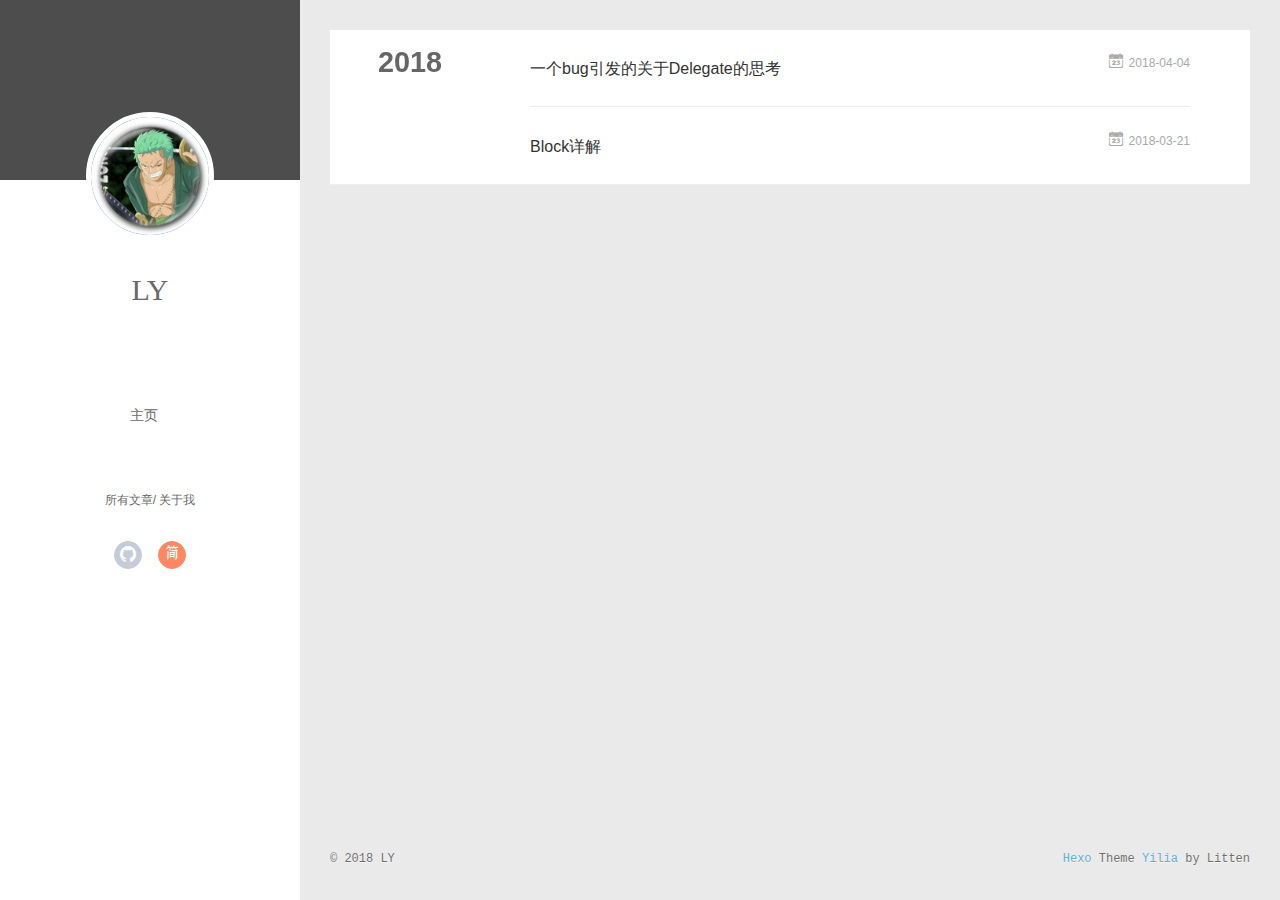
==== commit d01558b7: "Site updated: 2018-04-04 11:54:44" ====
--- a/archives/index.html
+++ b/archives/index.html
@@ -151,14 +151,14 @@
   <div class="archive-article-inner">
     <header class="archive-article-header">
       	<div class="article-meta">
-	      	<a href="/2018/04/04/Delegate/" class="archive-article-date">
+	      	<a href="/2018/04/04/一个bug引发的关于Delegate的思考/" class="archive-article-date">
   	<time datetime="2018-04-04T03:49:19.000Z" itemprop="datePublished"><i class="icon-calendar icon"></i>2018-04-04</time>
 </a>
         </div>
     	 
   
     <h1 itemprop="name">
-      <a class="archive-article-title" href="/2018/04/04/Delegate/">Delegate</a>
+      <a class="archive-article-title" href="/2018/04/04/一个bug引发的关于Delegate的思考/">一个bug引发的关于Delegate的思考</a>
     </h1>
   
 
